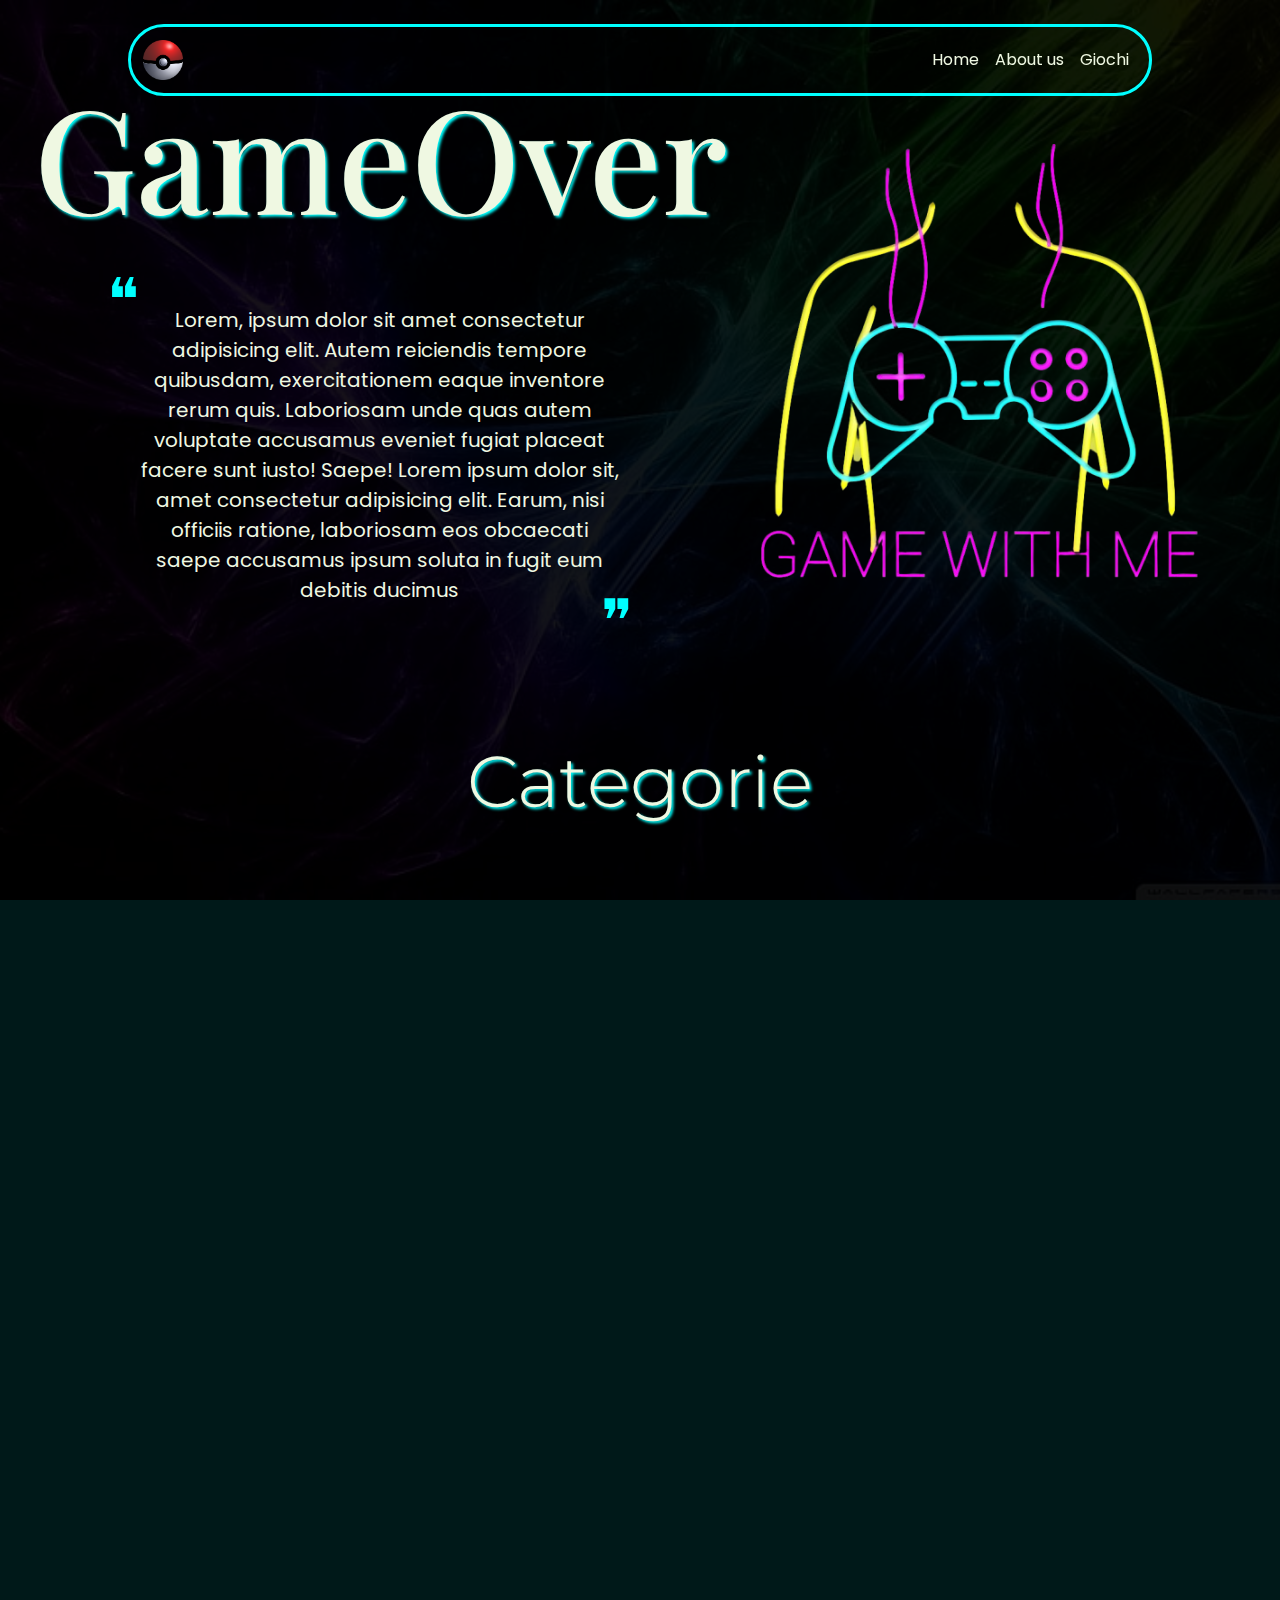
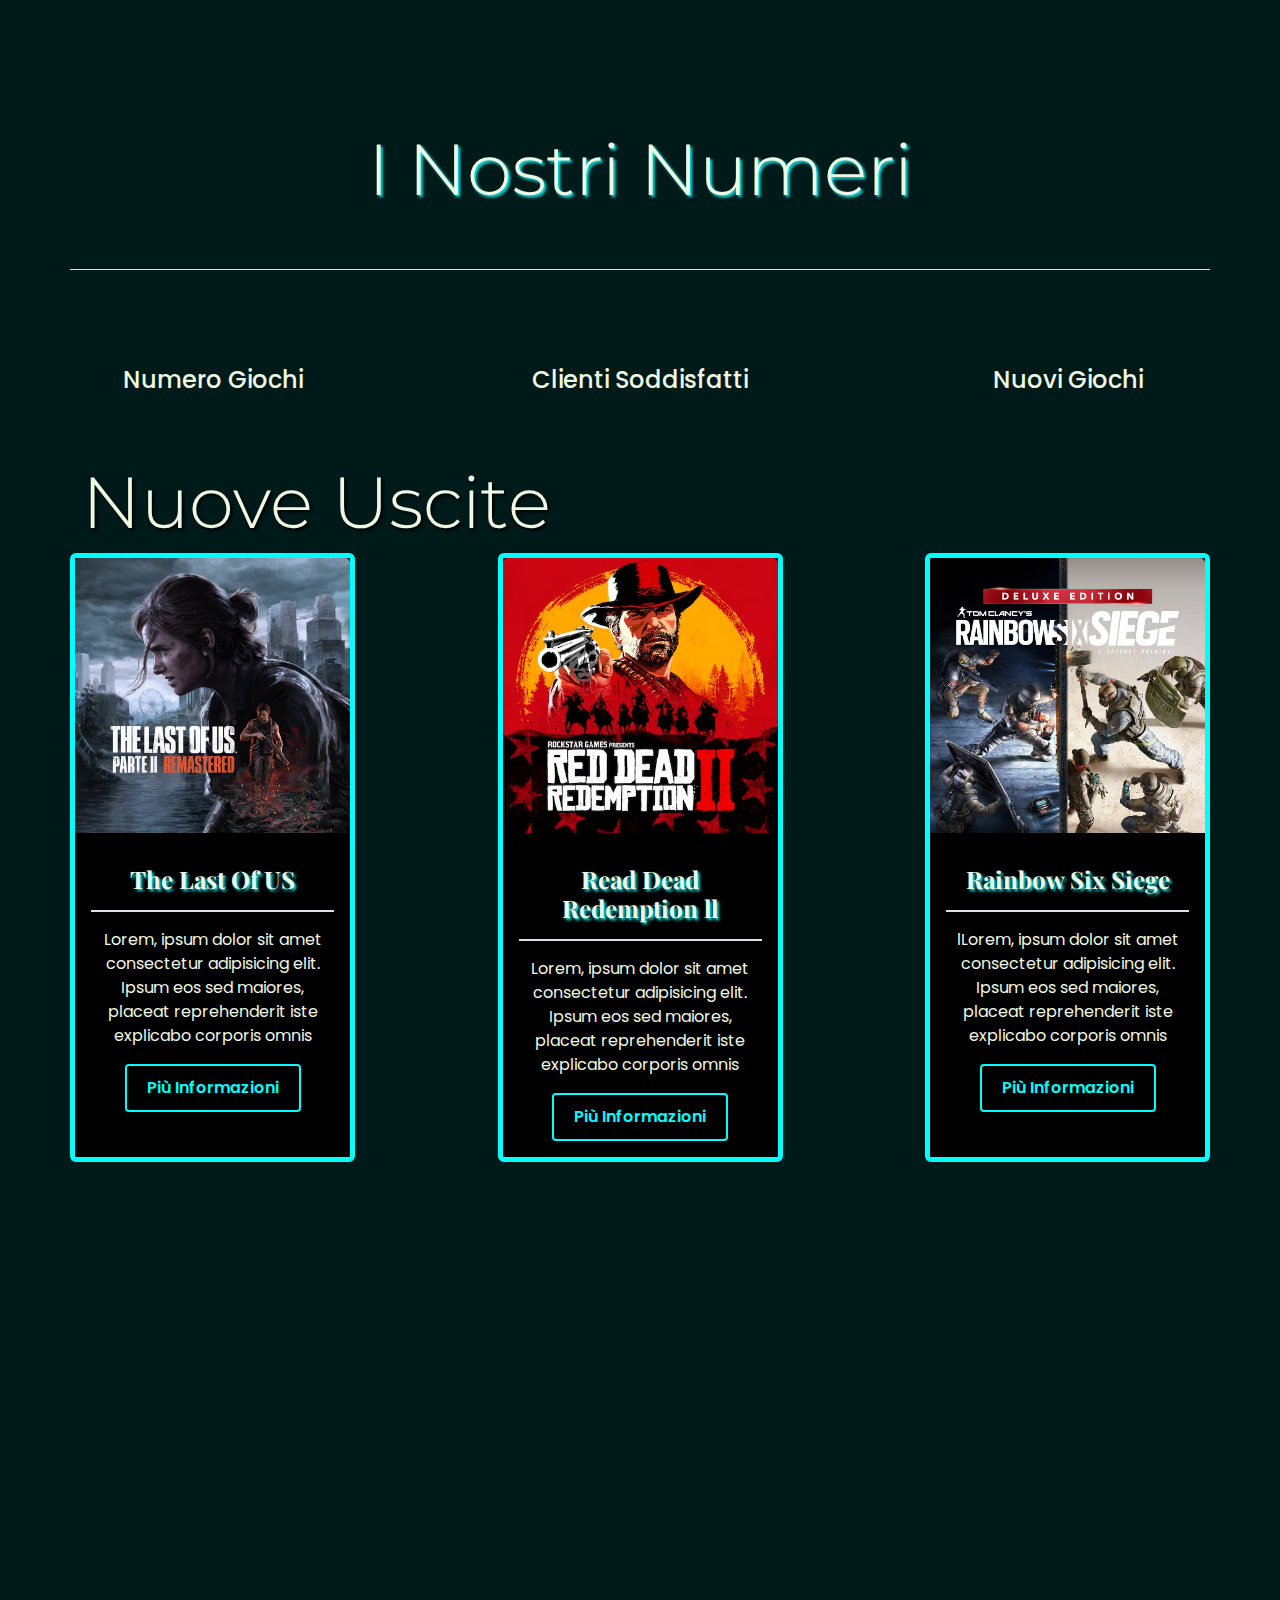
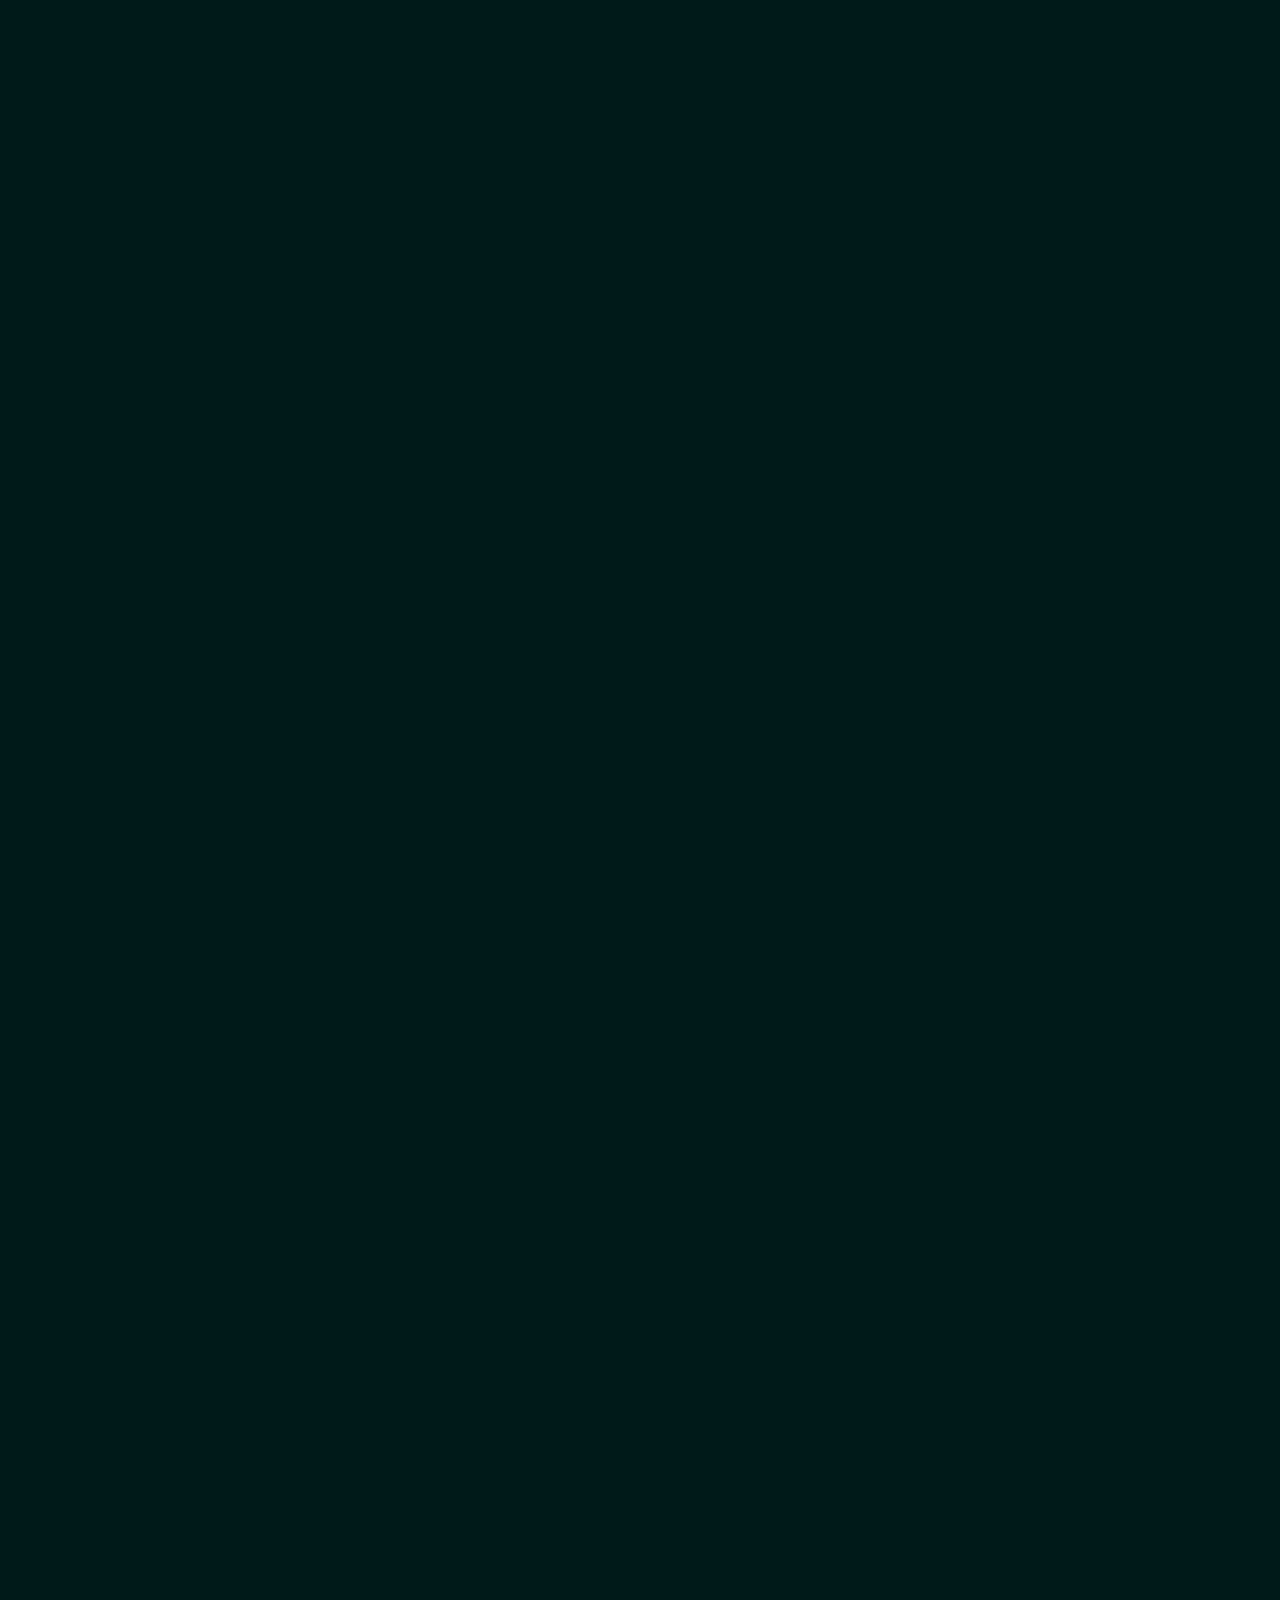
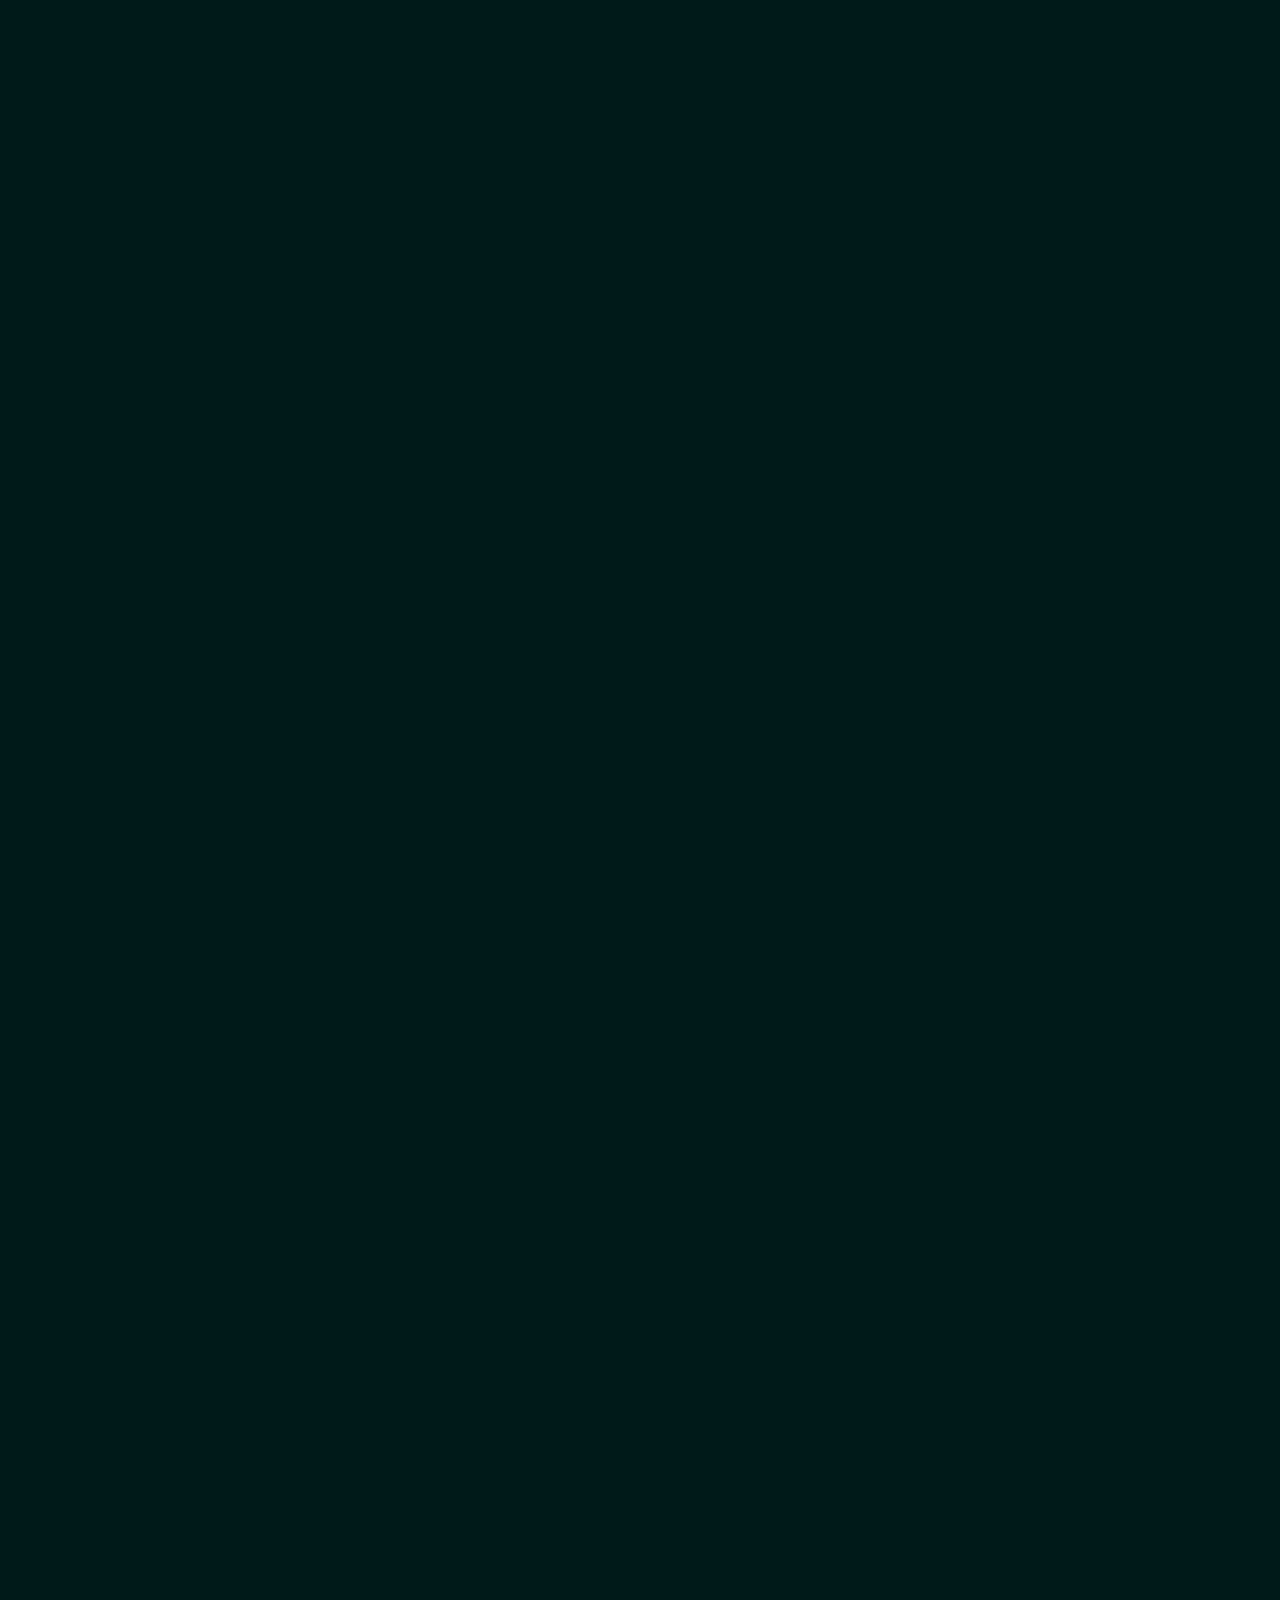
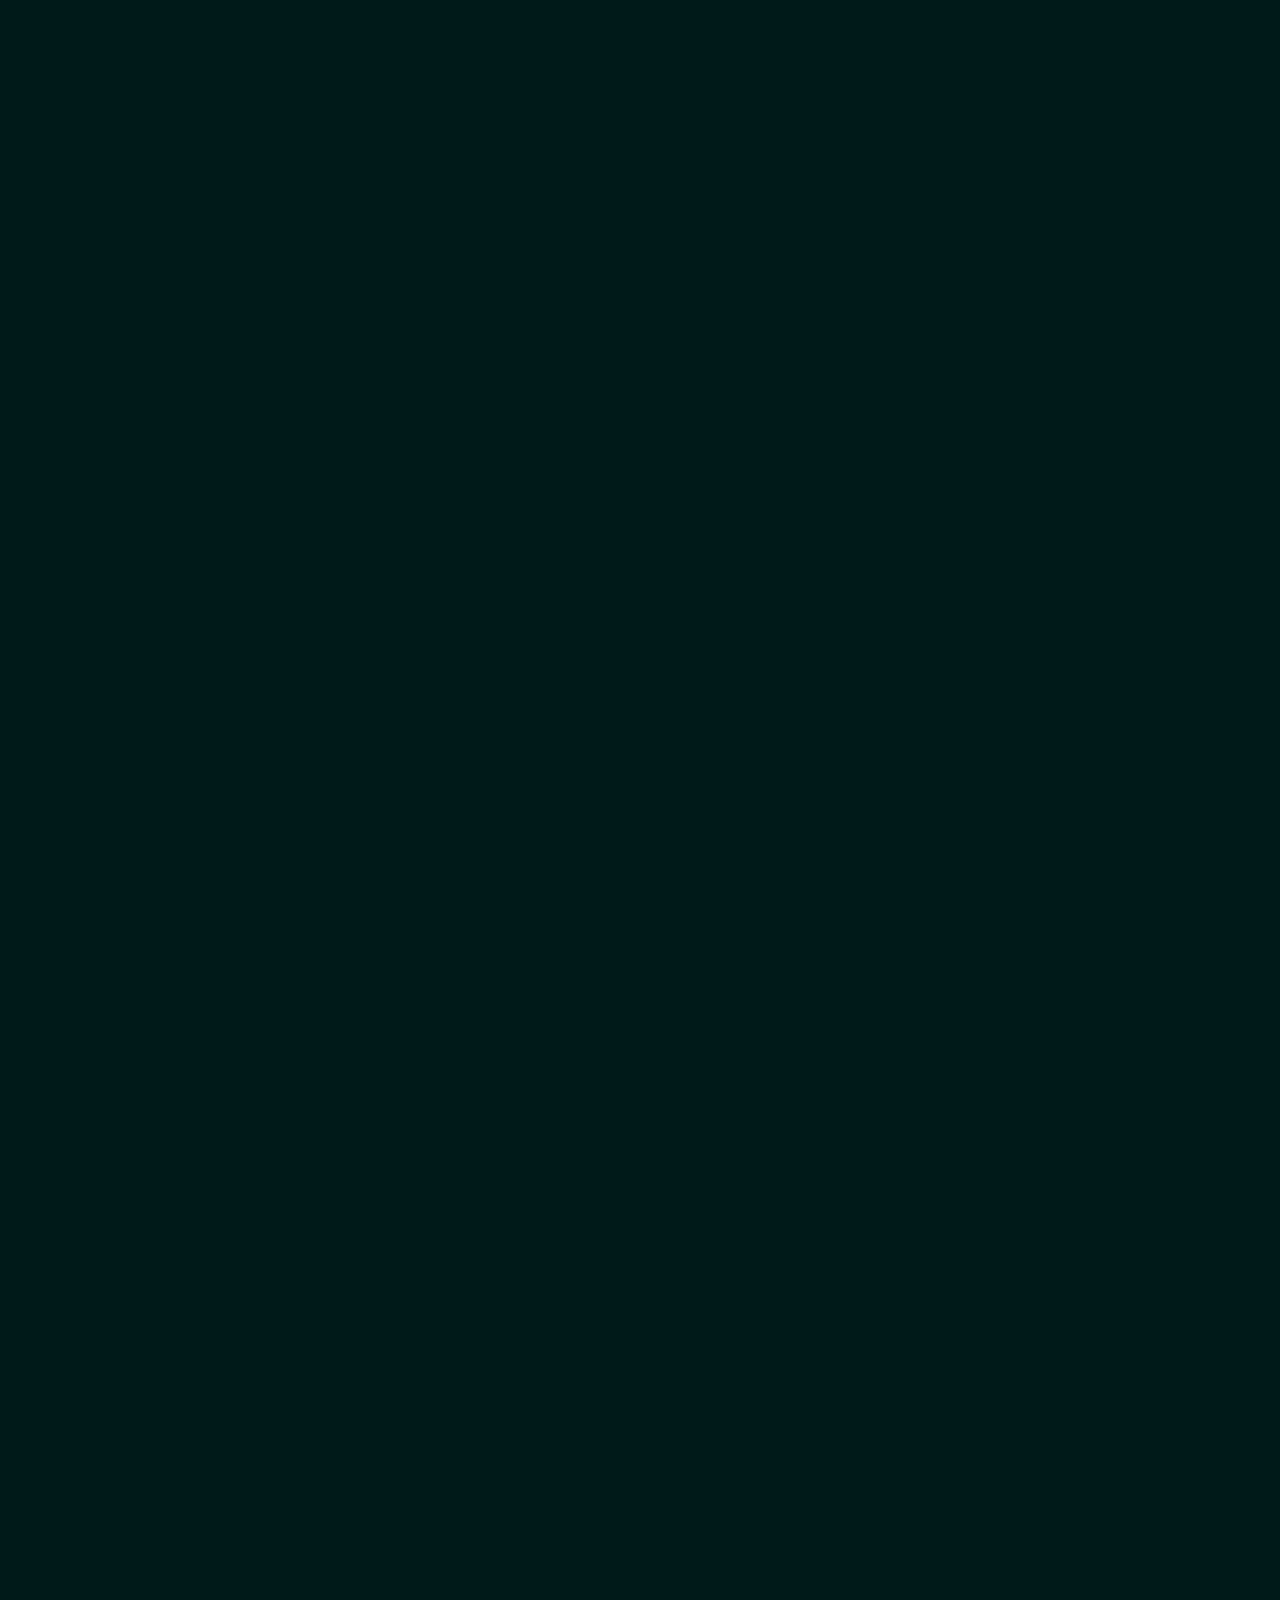
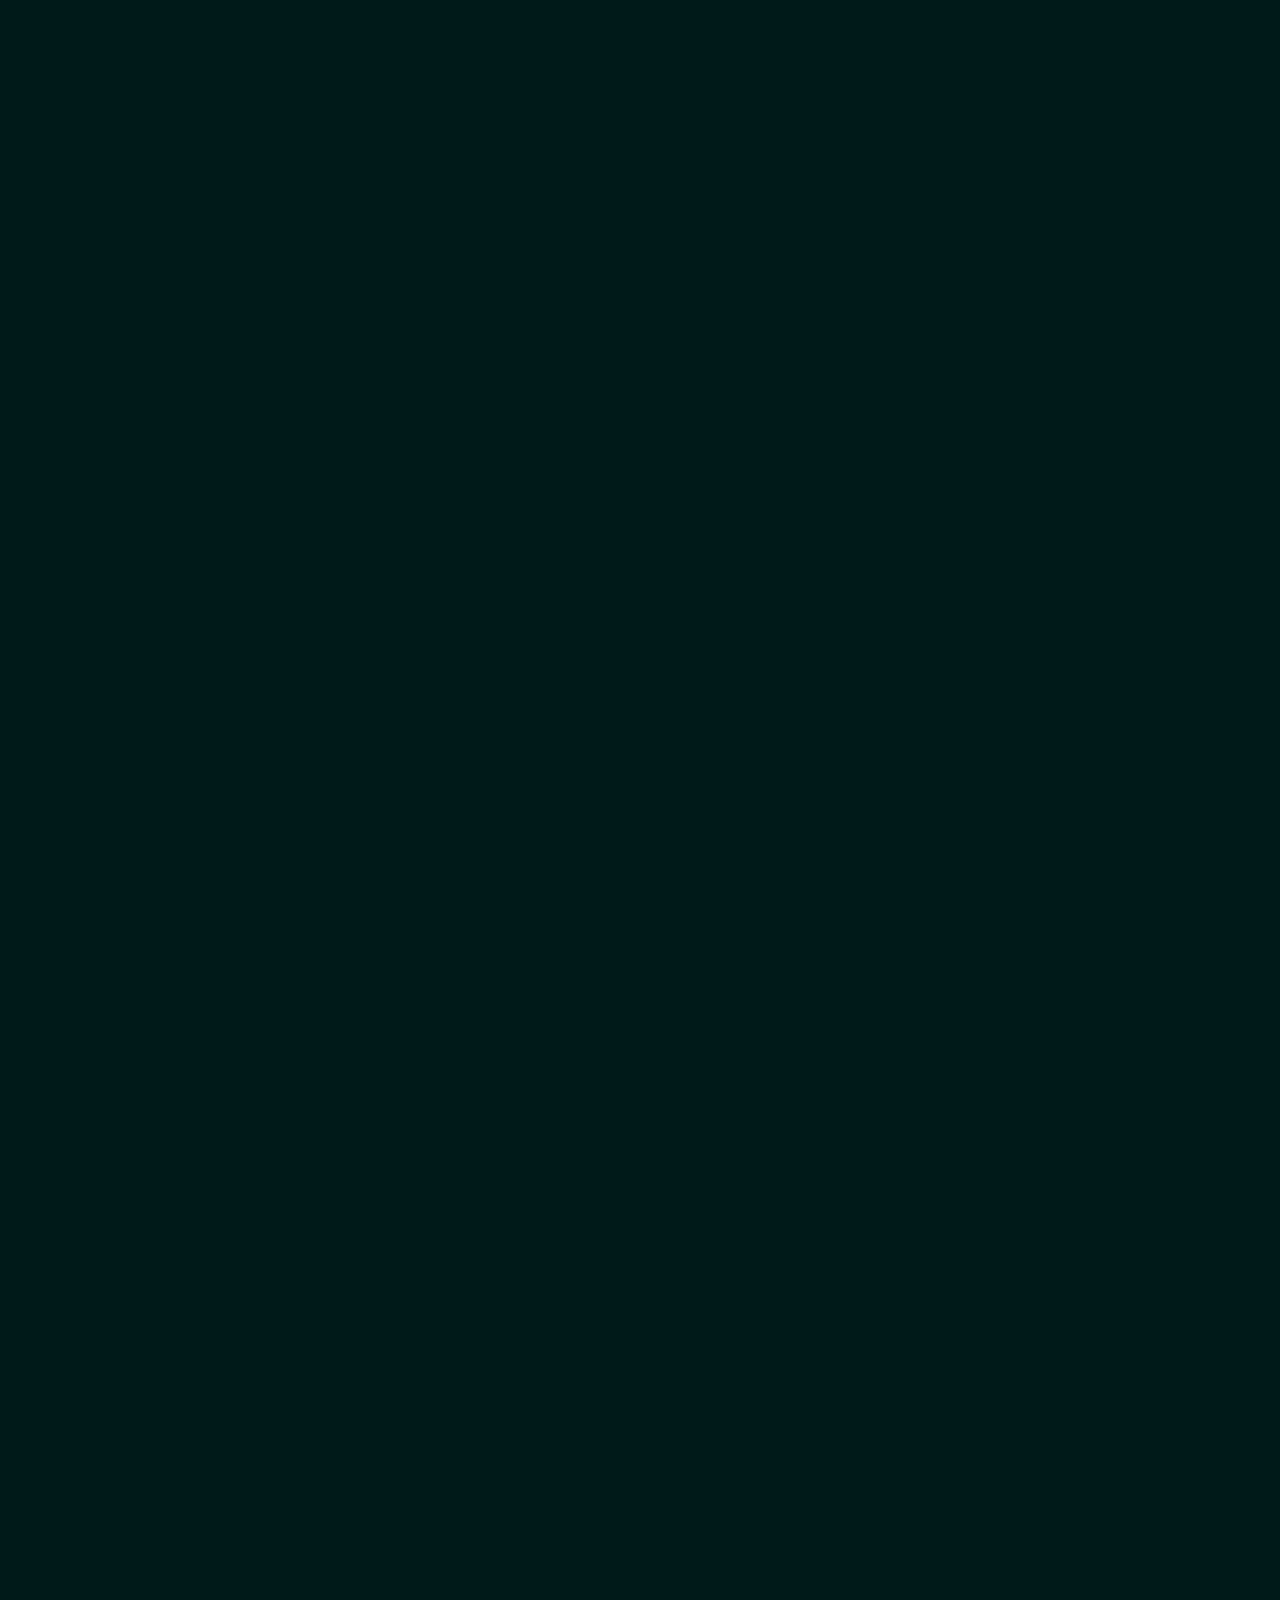
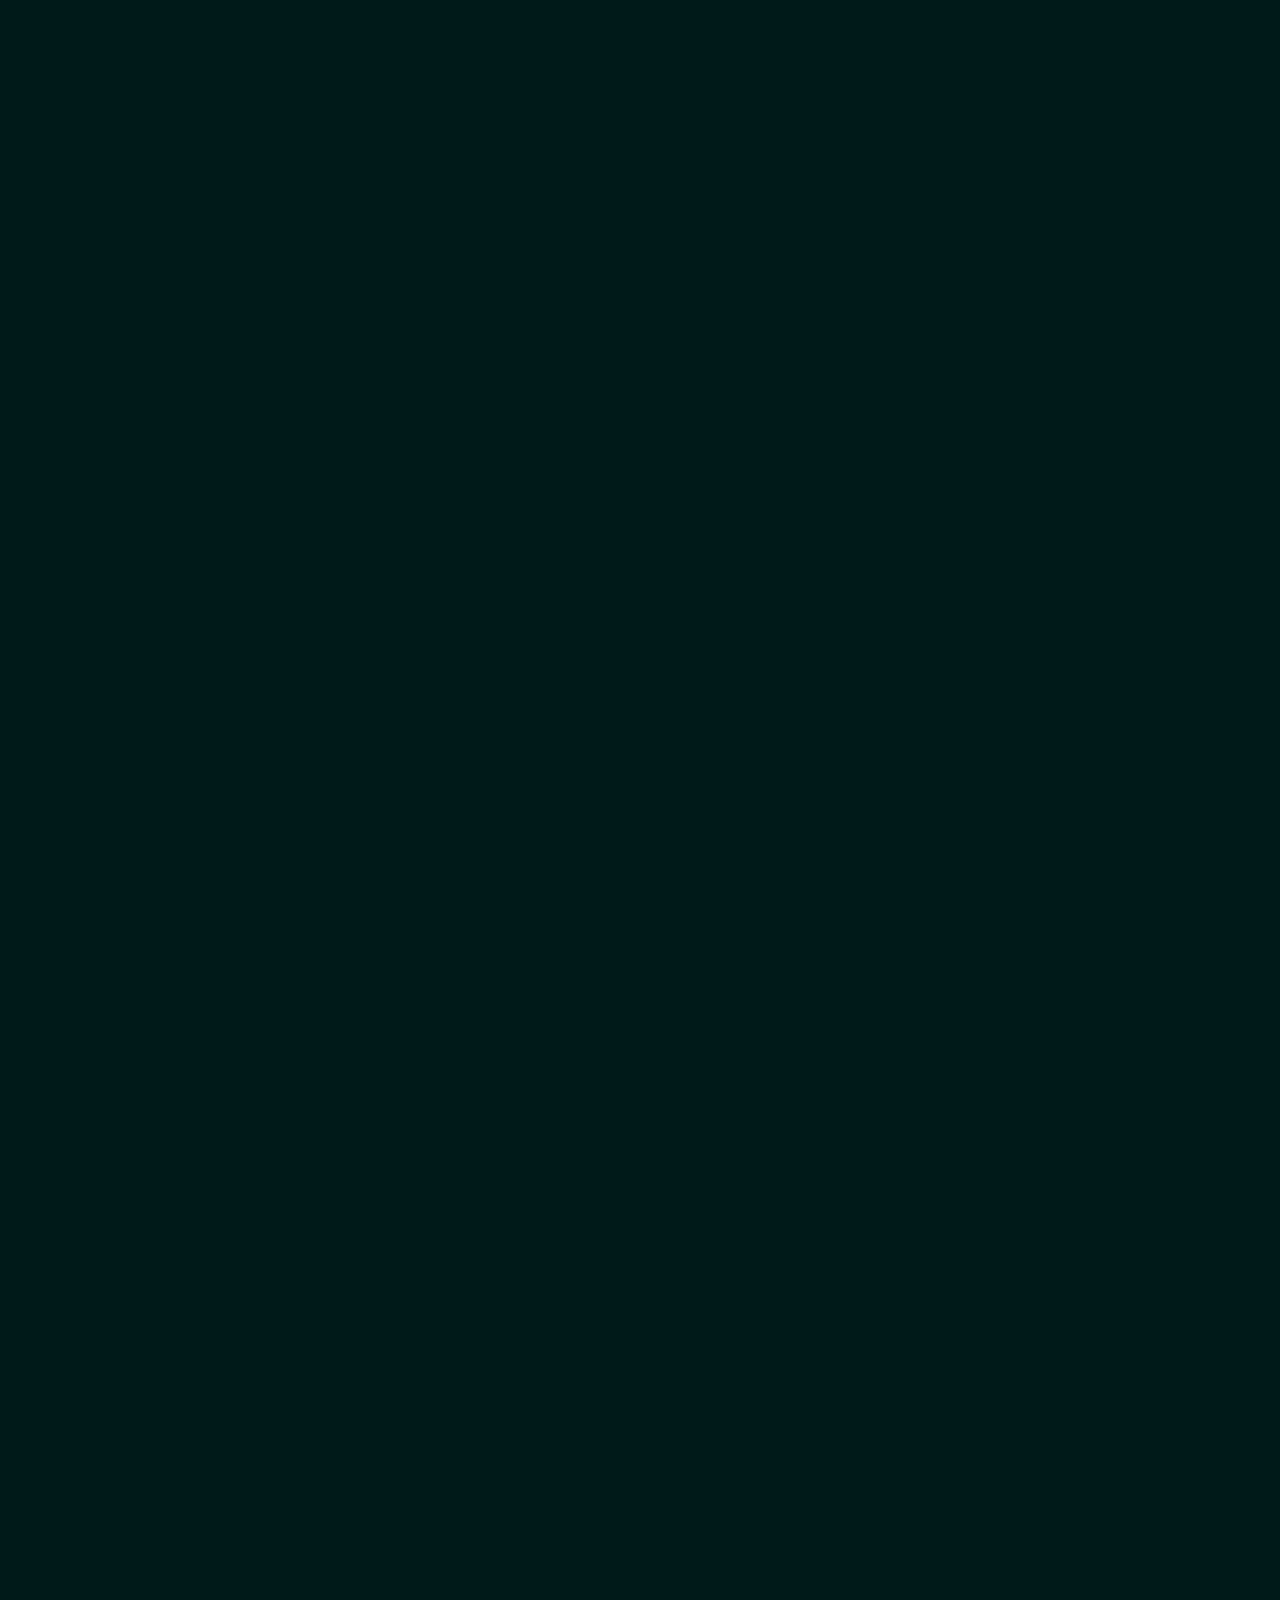
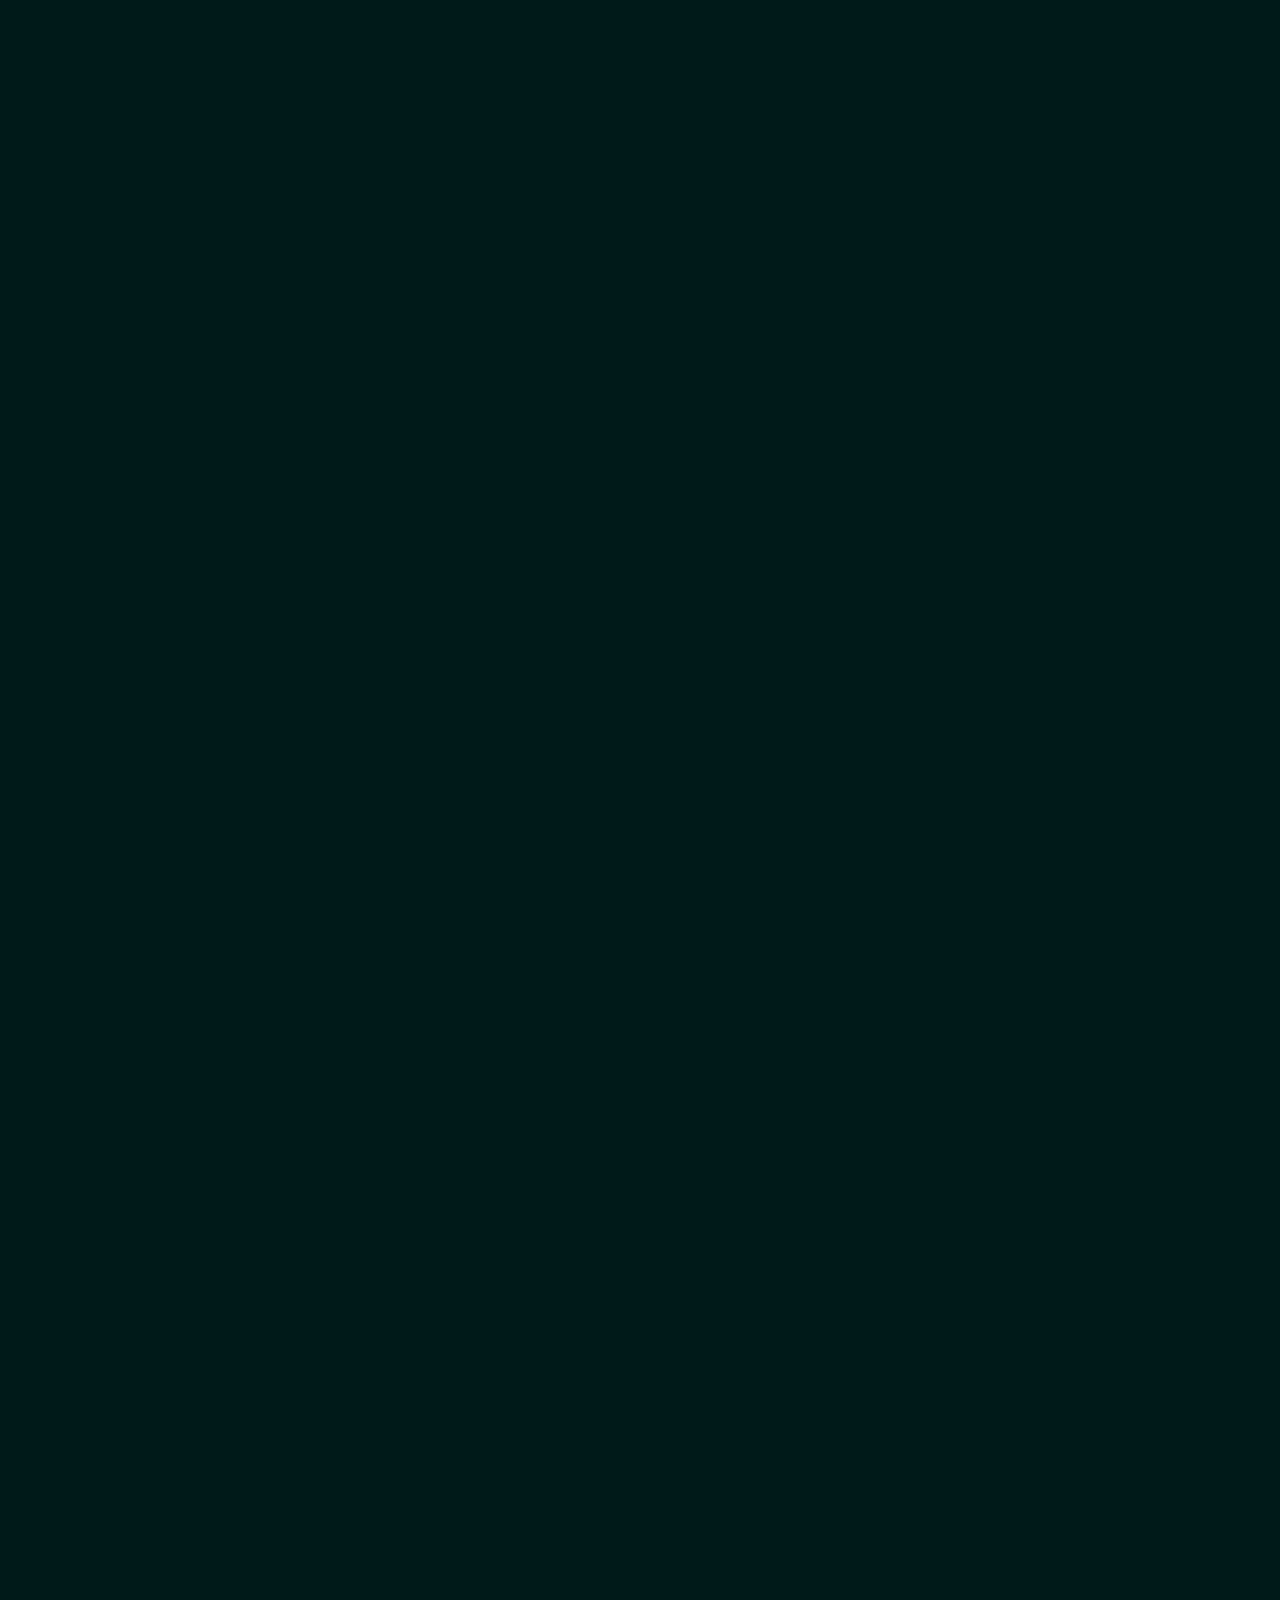
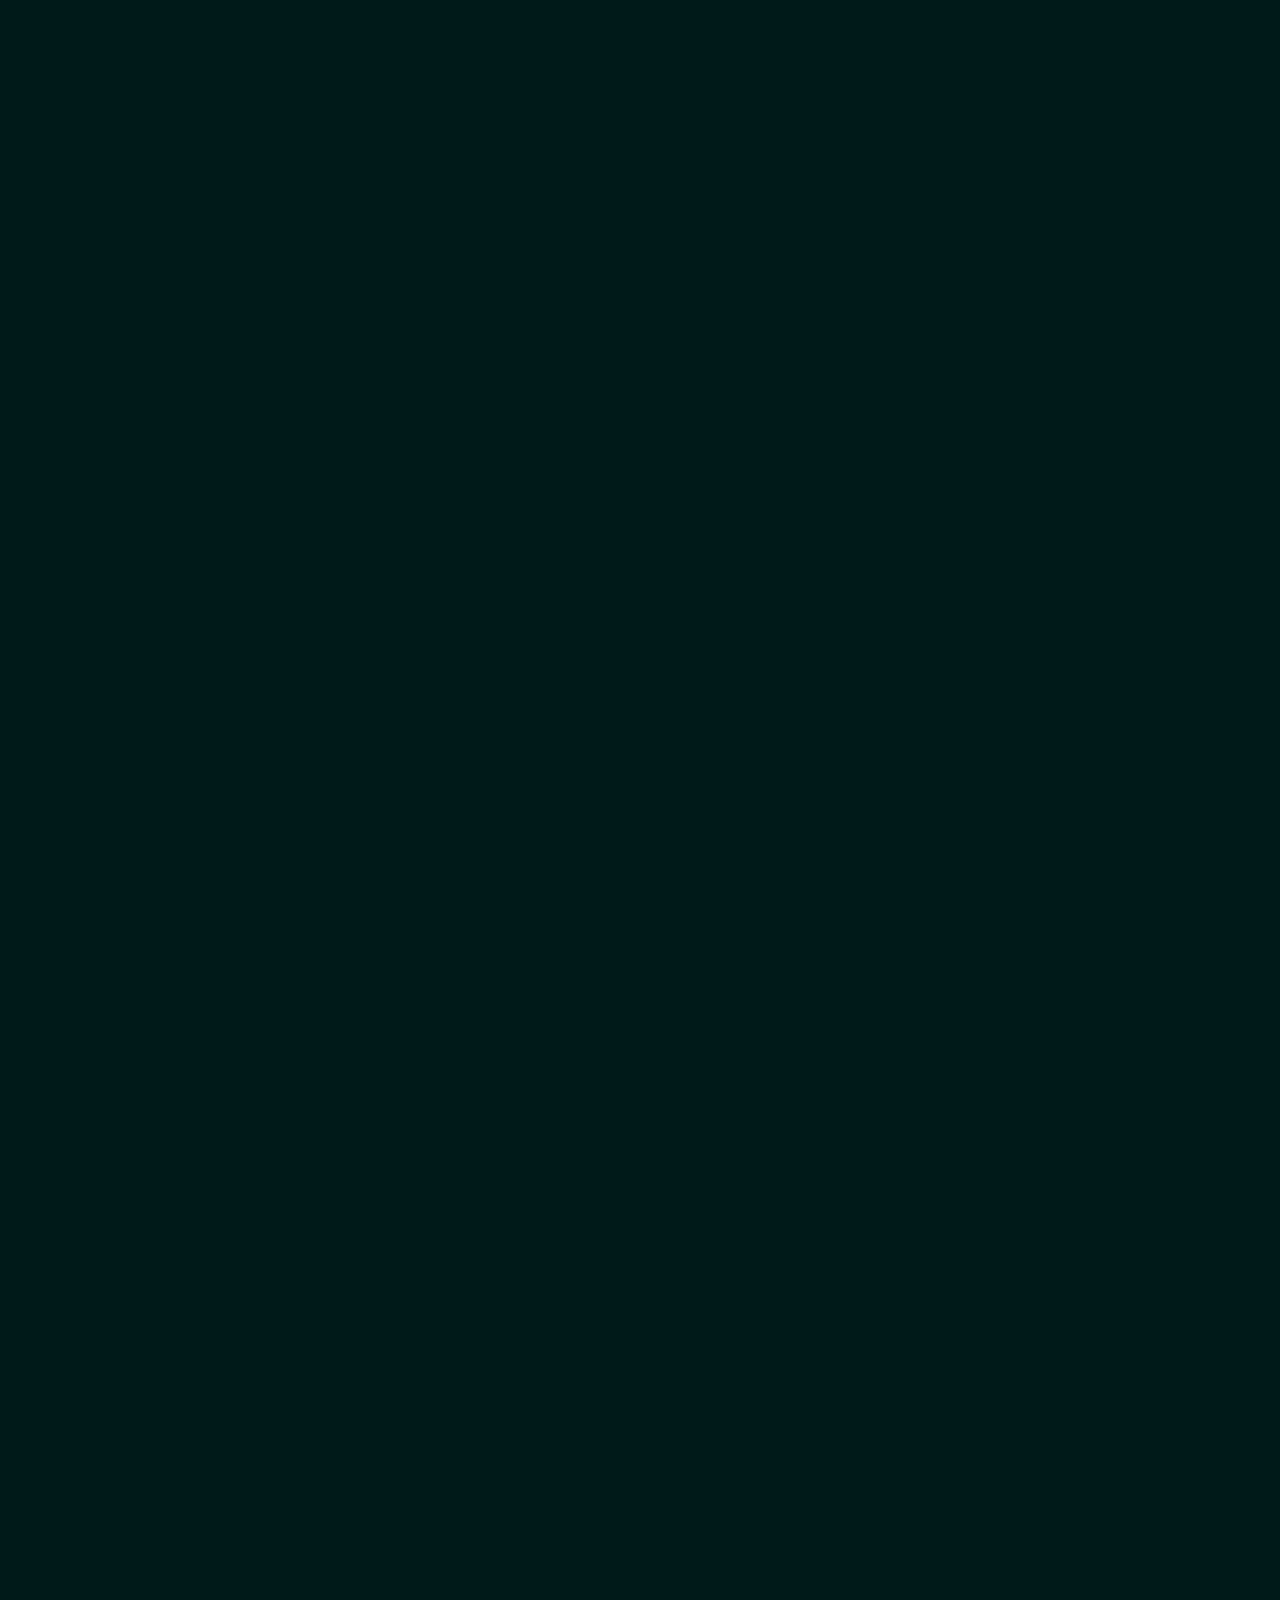
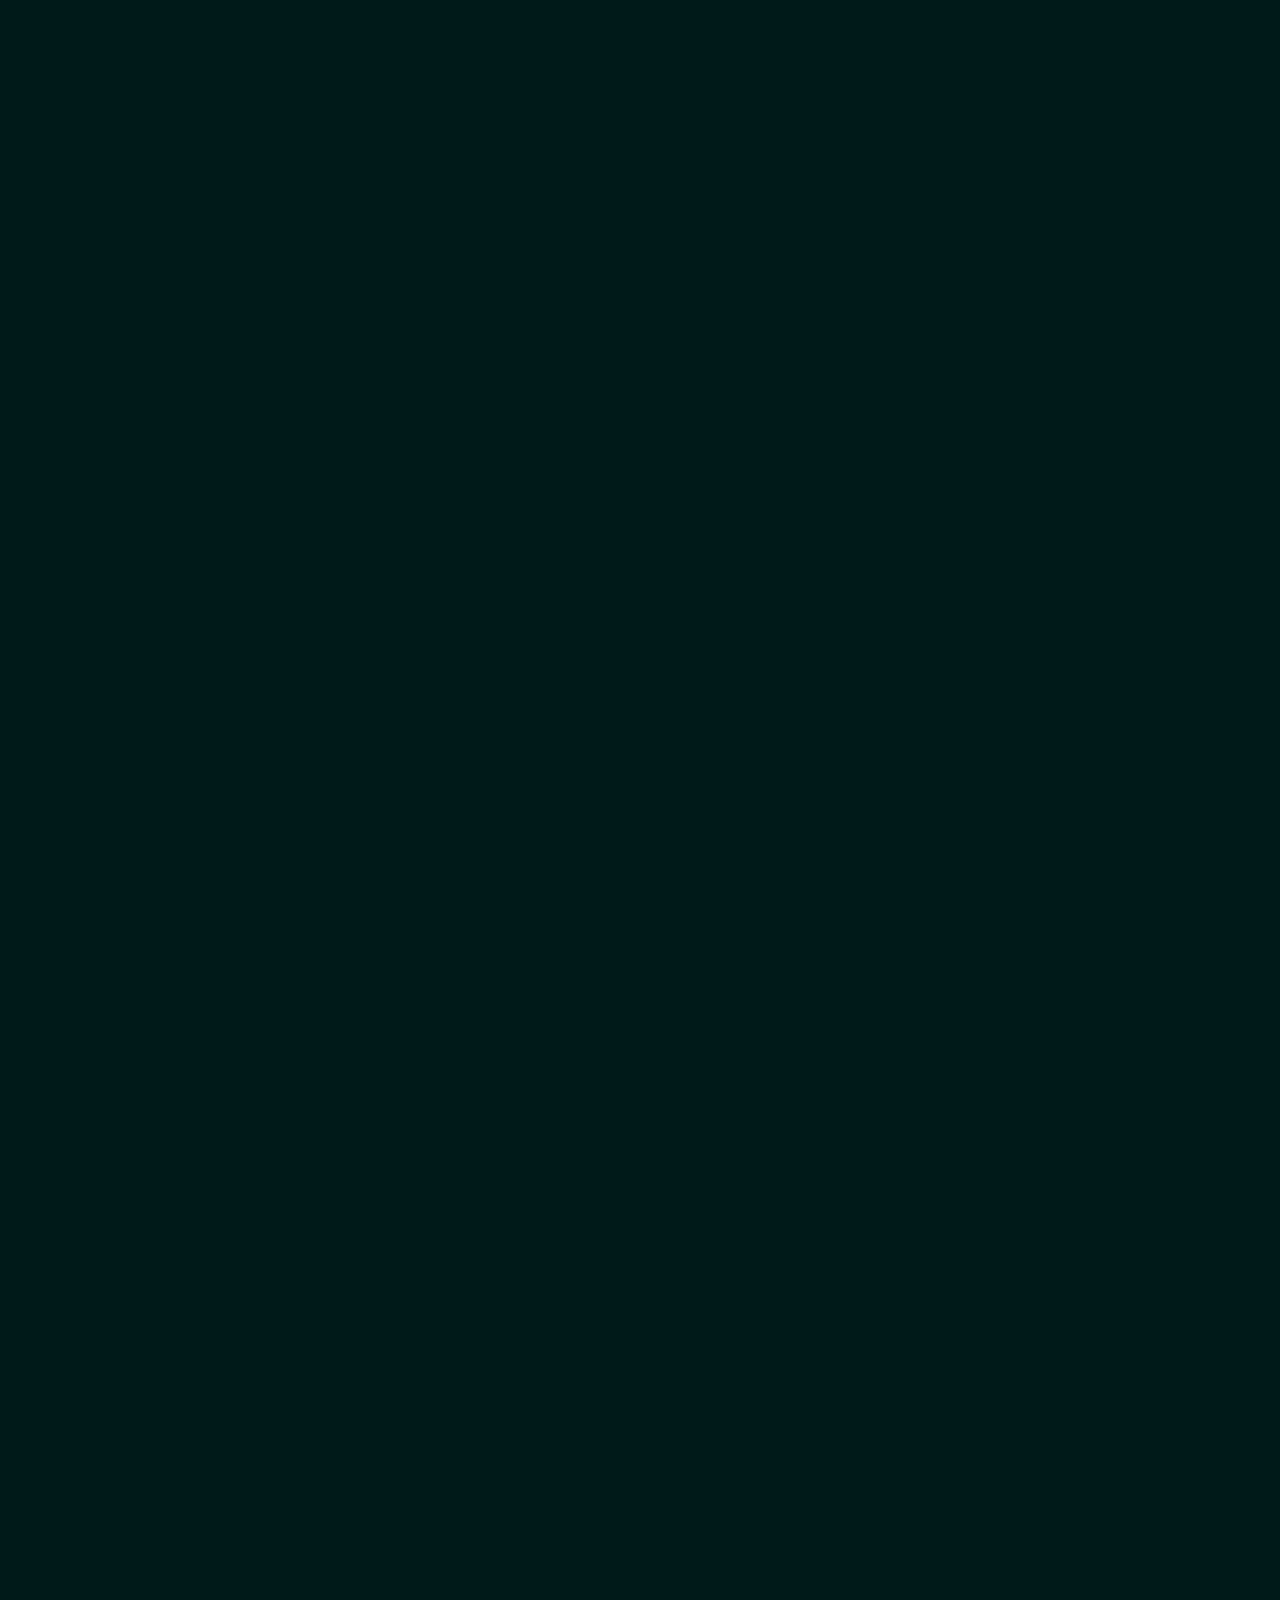
==== index.html @ f91aabf6 "aggiunte modifiche Header" ====
<!doctype html>
<html lang="en">
  <head>
    <meta charset="utf-8">
    <meta name="viewport" content="width=device-width, initial-scale=1">
    <title>Progetto Presto</title>
    <!-- BOOTSTRAP -->
    <link href="https://cdn.jsdelivr.net/npm/bootstrap@5.3.3/dist/css/bootstrap.min.css" rel="stylesheet" integrity="sha384-QWTKZyjpPEjISv5WaRU9OFeRpok6YctnYmDr5pNlyT2bRjXh0JMhjY6hW+ALEwIH" crossorigin="anonymous">
    <!-- AOS -->
    <link href="https://unpkg.com/aos@2.3.1/dist/aos.css" rel="stylesheet">
    <!-- GOOGLE FONTS -->
    <link rel="preconnect" href="https://fonts.googleapis.com">
    <link rel="preconnect" href="https://fonts.gstatic.com" crossorigin>
    <link href="https://fonts.googleapis.com/css2?family=Montserrat:ital,wght@0,100..900;1,100..900&family=Playfair+Display:ital,wght@0,400..900;1,400..900&family=Poppins:ital,wght@0,100;0,200;0,300;0,400;0,500;0,600;0,700;0,800;0,900;1,100;1,200;1,300;1,400;1,500;1,600;1,700;1,800;1,900&display=swap" rel="stylesheet">
    <!-- MY CSS -->
    <link rel="stylesheet" href="style.css">
</head>
  <body class="bg-color-p" style="height: 20000px;">

    <!-- Navbar -->
        <nav id="navbar" class="navbar navbar-expand-lg mb-5 fixed-top transition mt-4 ">

            <div class="container hover-box">

                <a id="logo" class="navbar-brand" href="#" >
                    <img  src="./media/pngimg.com - pokeball_PNG7.png" alt="Bootstrap" width="40" height="40">
                  </a>

              <button class="navbar-toggler" type="button" data-bs-toggle="collapse" data-bs-target="#navbarNav" aria-controls="navbarNav" aria-expanded="false" aria-label="Toggle navigation">
                <span class="navbar-toggler-icon"></span>
              </button>

              <div class="collapse navbar-collapse" id="navbarNav">
                
                <ul class="navbar-nav ms-auto">

                  <li class="nav-item">
                    <a class="nav-link linkNavbar" aria-current="page" href="#">Home</a>
                  </li>

                  <li class="nav-item">
                    <a class="nav-link linkNavbar" href="#">About us</a>
                  </li>

                  <li class="nav-item">
                    <a class="nav-link linkNavbar" href="#">Giochi</a>
                  </li>

                </ul>

              </div>

            </div>
            
          </nav>
    <!-- Fine navbar -->

    <!-- Header -->
     <header>

        <div class="container-fluid p-0 ">

            <div class="row align-items-center justify-content-around text-center pt-5 mx-0">

                <div class="col-5 d-flex flex-column align-items-center justify-content-center  mt-0 p-0 ms-5 ps-5">

                    
                    <h1 class="color-s mb-5 text-color-p-shadow " style="font-size: 9rem;">GameOver</h1>

                    <div class=" paragrafoHeader position-relative mt-3">
                    
                        <p class="color-s fs-5">
                        Lorem, ipsum dolor sit amet consectetur adipisicing elit. Autem reiciendis tempore quibusdam, exercitationem eaque inventore rerum quis. Laboriosam unde quas autem voluptate accusamus eveniet fugiat placeat facere sunt iusto! Saepe! Lorem ipsum dolor sit, amet consectetur adipisicing elit. Earum, nisi officiis ratione, laboriosam eos obcaecati saepe accusamus ipsum soluta in fugit eum debitis ducimus 
                        </p>

                        <!-- <div class="virgolettaUp">
                            <p>"</p>
                        </div>

                        <div class="virgolettaDown">
                            <p>"</p>
                        </div> -->

                        
                    </div>

                    

                </div>
                
                <div class="col-5 p-5 mt-5">

                    <img src="./media/neon2ù-removebg-preview.png" alt="" style="width: 450px; ">

                </div>
            </div>
        </div>
     </header>
<!-- Fine header -->


<!--   Sezione Categorie  -->
   <section>
        <div class="container">

            <div class="row justify-content-between my-5 text-center " id="categoryWrapper">

                <div class="col-12 my-5">

                    <h2 class="color-s text-color-p-shadow display-2">Categorie</h2>

                </div>

            </div>

        </div>
    </section>

<!-- Fine sezione Categorie -->


<!-- Sezione i nostri numeri -->
    <section>

        <div class="container my-5">

            <div class="row justify-content-between text-center">

                <div class="col-12 my-5 pb-5 border-bottom">

                    <h2 class="color-s text-color-p-shadow display-2">I Nostri Numeri</h2>

                </div>

                <div class="col-12 col-md-3 mt-5">

                    <div class="box-numeri">

                        <h4>Numero Giochi</h4>

                        <p id="numGiochi">
                            
                        </p>
                    </div>

                </div>

                <div class="col-12 col-md-3 mt-5">

                    <div class="box-numeri">

                        <h4>Clienti Soddisfatti</h4>

                        <p id="numClienti">
                        
                        </p>
                    </div>
                    
                </div>

                <div class="col-12 col-md-3 mt-5">

                    <div class="box-numeri">

                        <h4>Nuovi Giochi</h4>

                        <p id="numGiochiNuovi">
                            
                        </p>

                    </div>
                    
                </div>

            </div>

        </div>

    </section>
<!-- Fine sezione i nostri numeri -->


<!-- Sezione cards -->
 <section>

    <div class="container">

        <div class="row justify-content-between" id="cardsWrapper">

            <div class="col-12">

                    <h2 class="color-s text-color-a-shadow display-2">Nuove Uscite</h2>

            </div>

        </div>

    </div>

 </section>


<!-- BOOTSTRAP -->
    <script src="https://cdn.jsdelivr.net/npm/bootstrap@5.3.3/dist/js/bootstrap.bundle.min.js" integrity="sha384-YvpcrYf0tY3lHB60NNkmXc5s9fDVZLESaAA55NDzOxhy9GkcIdslK1eN7N6jIeHz" crossorigin="anonymous"></script>
    <!-- AOS -->
    <script src="https://unpkg.com/aos@2.3.1/dist/aos.js"></script>

    <script>
        AOS.init();
    </script>

    <!-- MY JS -->
    <script src="main.js"></script>

  </body>
</html>
---- style.css ----
:root {

    --color-p : cyan;
    --color-s : #EFF8E2;
    --color-a : black;
}

.bg-color-p {

    background-color: var(--color-p);
}

.bg-color-s {
    
    background-color: var(--color-s);
}

.bg-color-a {
    
    background-color: var(--color-a);
}

.color-p {

    color: var(--color-p);
}

.color-s {
    
    color: var(--color-s) !important;
}

.color-a {
    
    color: var(--color-a);
}

*{
    font-family: "Poppins", serif;
    
}

.title {

  font-family: "Playfair Display", serif;
}

.subtitle {

  font-family: "Montserrat", serif;
}

.text {

    font-family: "Poppins", serif;
}

body {

  margin: 0;
  padding: 0;
  background: url(./media/body.jpg);
  background-size: cover; 
  background-repeat: no-repeat; 
  background-attachment: fixed;
  background-position: center;

  position: relative
}

body::before {
    content: '';
    position: absolute;
    
    width: 100%;
    height: 100%;
    background-color: rgba(0, 0, 0, 0.9);
    z-index: -1; 
  }

.text-color-p-shadow {

    text-shadow: 2px 2px 3px var(--color-p) !important; 
}

.text-color-s-shadow {

    text-shadow: 2px 2px 3px var(--color-s); 
}

.text-color-a-shadow {

    text-shadow: 2px 2px 3px var(--color-a); 
}

.transition {

    transition: .5s;
}

h1 {

    font-family: "Playfair Display", serif;
  }
  
h2 {
  
    font-family: "Montserrat", serif;
  }

.btn-outline-p {
    
        padding: 10px 20px; /* Distanza interna */
        font-size: 16px; /* Dimensione del testo */
        font-weight: 600; /* Grassetto */
        text-align: center; /* Allineamento del testo */
        border: 2px solid var(--color-p); /* Usa la variabile per il bordo */
        color: var(--color-p); /* Usa la variabile per il colore del testo */
        background-color: transparent; /* Sfondo trasparente */
        border-radius: 4px; /* Bordo arrotondato */
        transition: all 0.3s ease; /* Transizione per effetto hover */
        cursor: pointer; /* Aggiunge il cursore a mano */
    }
    
   
    .btn-outline-p:hover {
        background-color: var(--color-p);
        color: var(--color-a);
        text-shadow: 2px 2px 3px var(--color-a);
        border-color: var(--color-p); 
    }

    a{
        text-decoration: none;
        color: var(--color-s);
    }



/* NAVBAR */

.linkNavbar {

    color: var(--color-s);
}

.navbar-toggler{

    border: none;
}

.navbar {
   
    margin: 0vh 10vw;
    border: 3px solid var(--color-p);
    /* background-color: rgba(255,0,0,0.5); */
    border-radius: 50px;

}


.navbarScroll {
    margin: 0vh 25vw;
    backdrop-filter: blur(8px);
    border: 3px solid var(--color-p);
    background-color:rgba(0, 0, 0, 0.6);
    border-radius: 50px;

}


/* HEADER */

.paragrafoHeader {

    position: relative;

}

.paragrafoHeader::after {

    content: "❝";
    position: absolute;
    top: -50px;
    left: -30px;
    font-size: 60px;
    color: var(--color-p);
    
}

.paragrafoHeader::before {

    content: "❞";
    position: absolute;
    bottom: -45px;
    right: -10px;
    font-size: 60px;
    color: var(--color-p);
    
}
/* .virgolettaUp {
    position: absolute;
    top: -25px;
    left: -25px;
    font-size: 60px;
    color: var(--color-p);
    margin: 0;
    padding: 0;
}


.virgolettaDown {
    position: absolute;
    bottom: 0;
    right: -25px;
    font-size: 60px;
    color: var(--color-p);
    margin: 0;
    padding: 0;
} */

/* SEZIONE CATEGORIE */

.box-categorie{

    
  
    background-image: url(/media/categorie.png);
    aspect-ratio: 1;   /*Serve per impostare l altezza uguale alla larghezza. E' dinamico */
    border-radius: 50%;
    margin: 5vh 2vw;
    
}



/* SEZIONE I NOSTRI NUMERI */

.box-numeri {
    color: var(--color-s);
}



/* SEZIONE CARDS */

.card{

    border: cyan 5px solid;
}
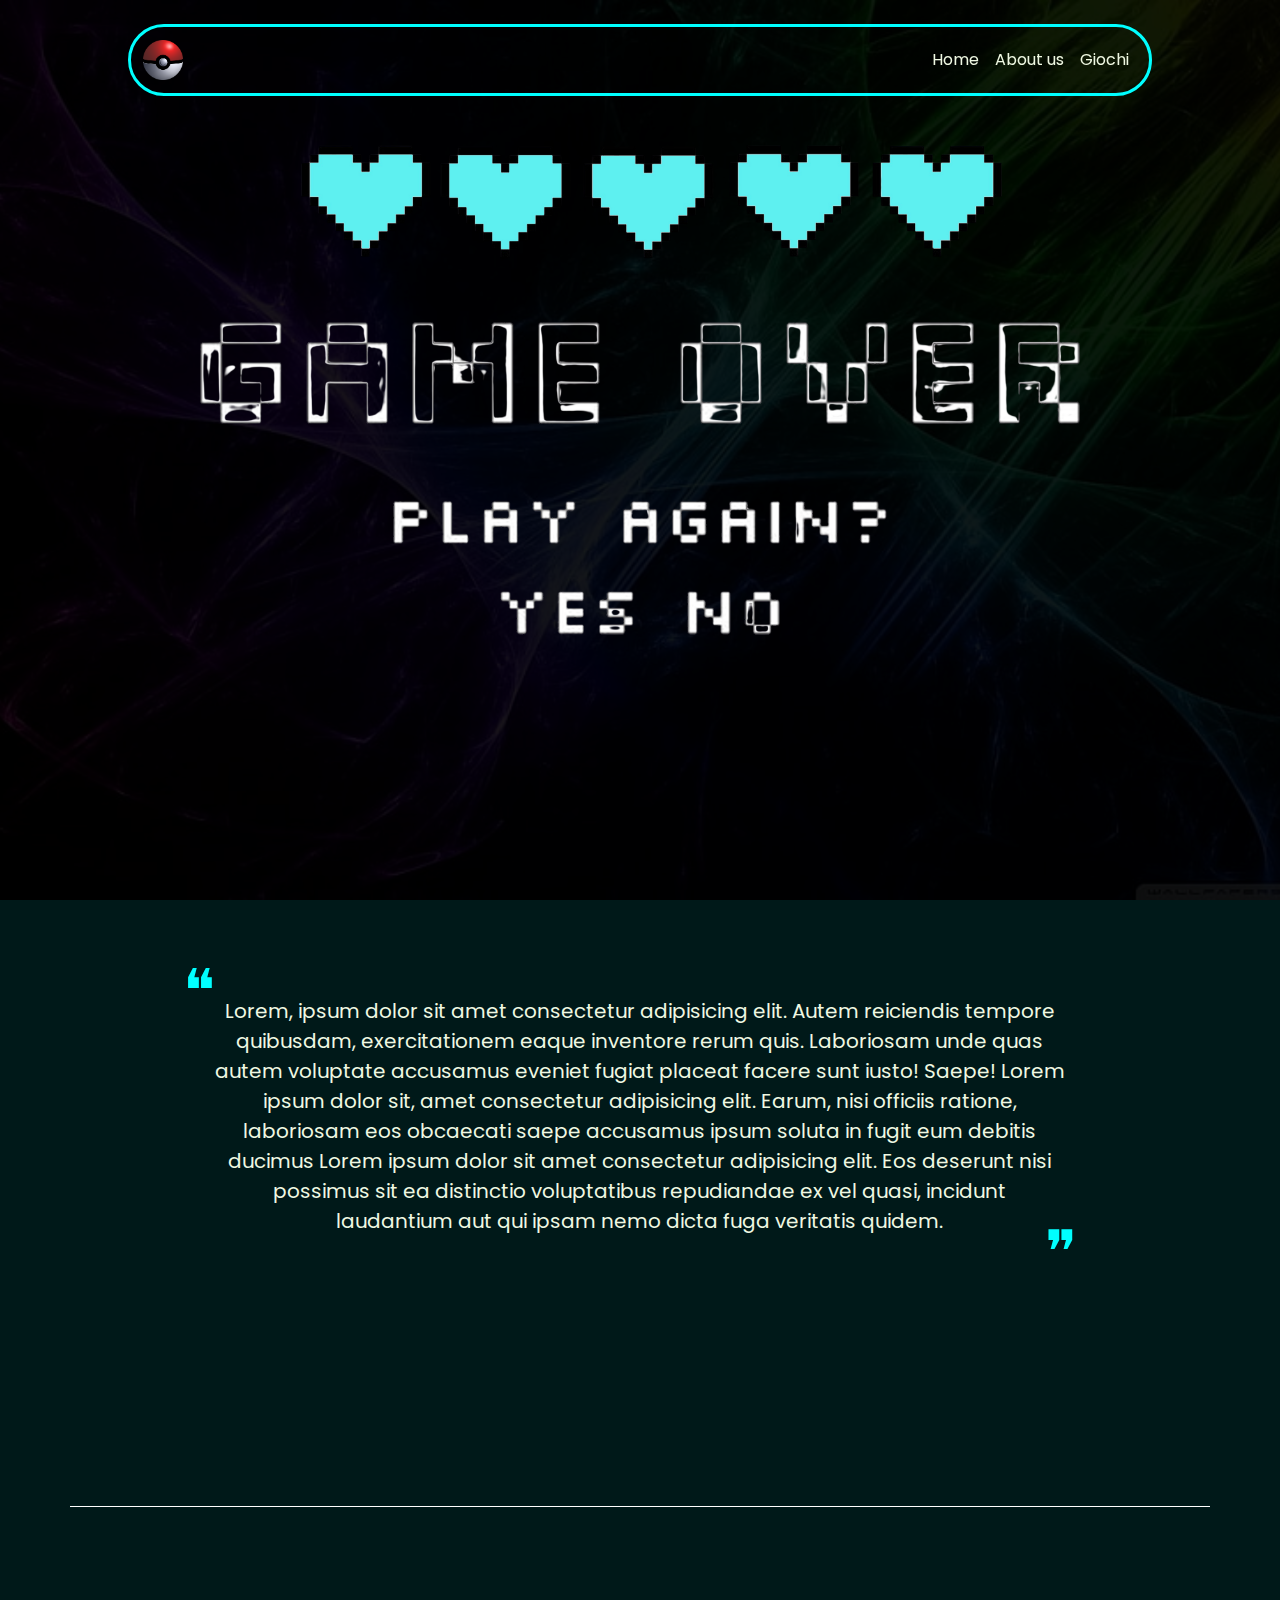
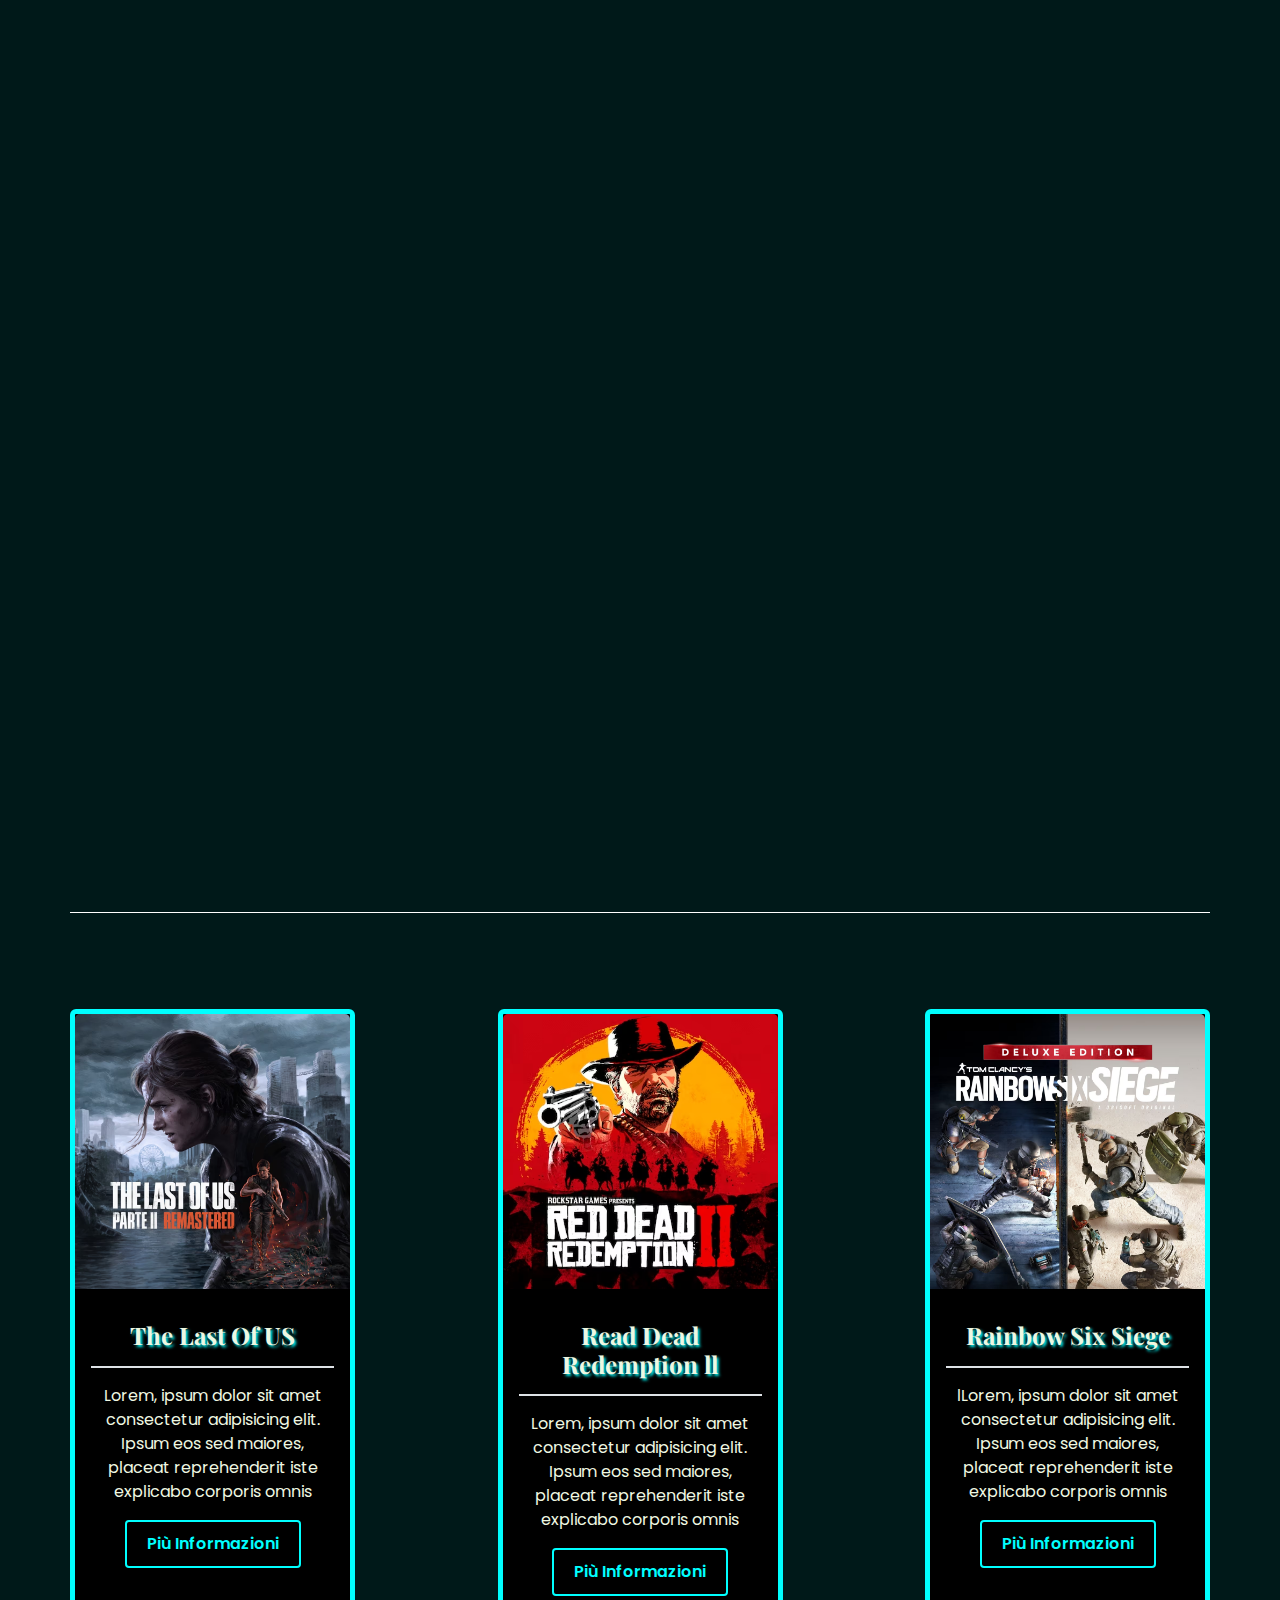
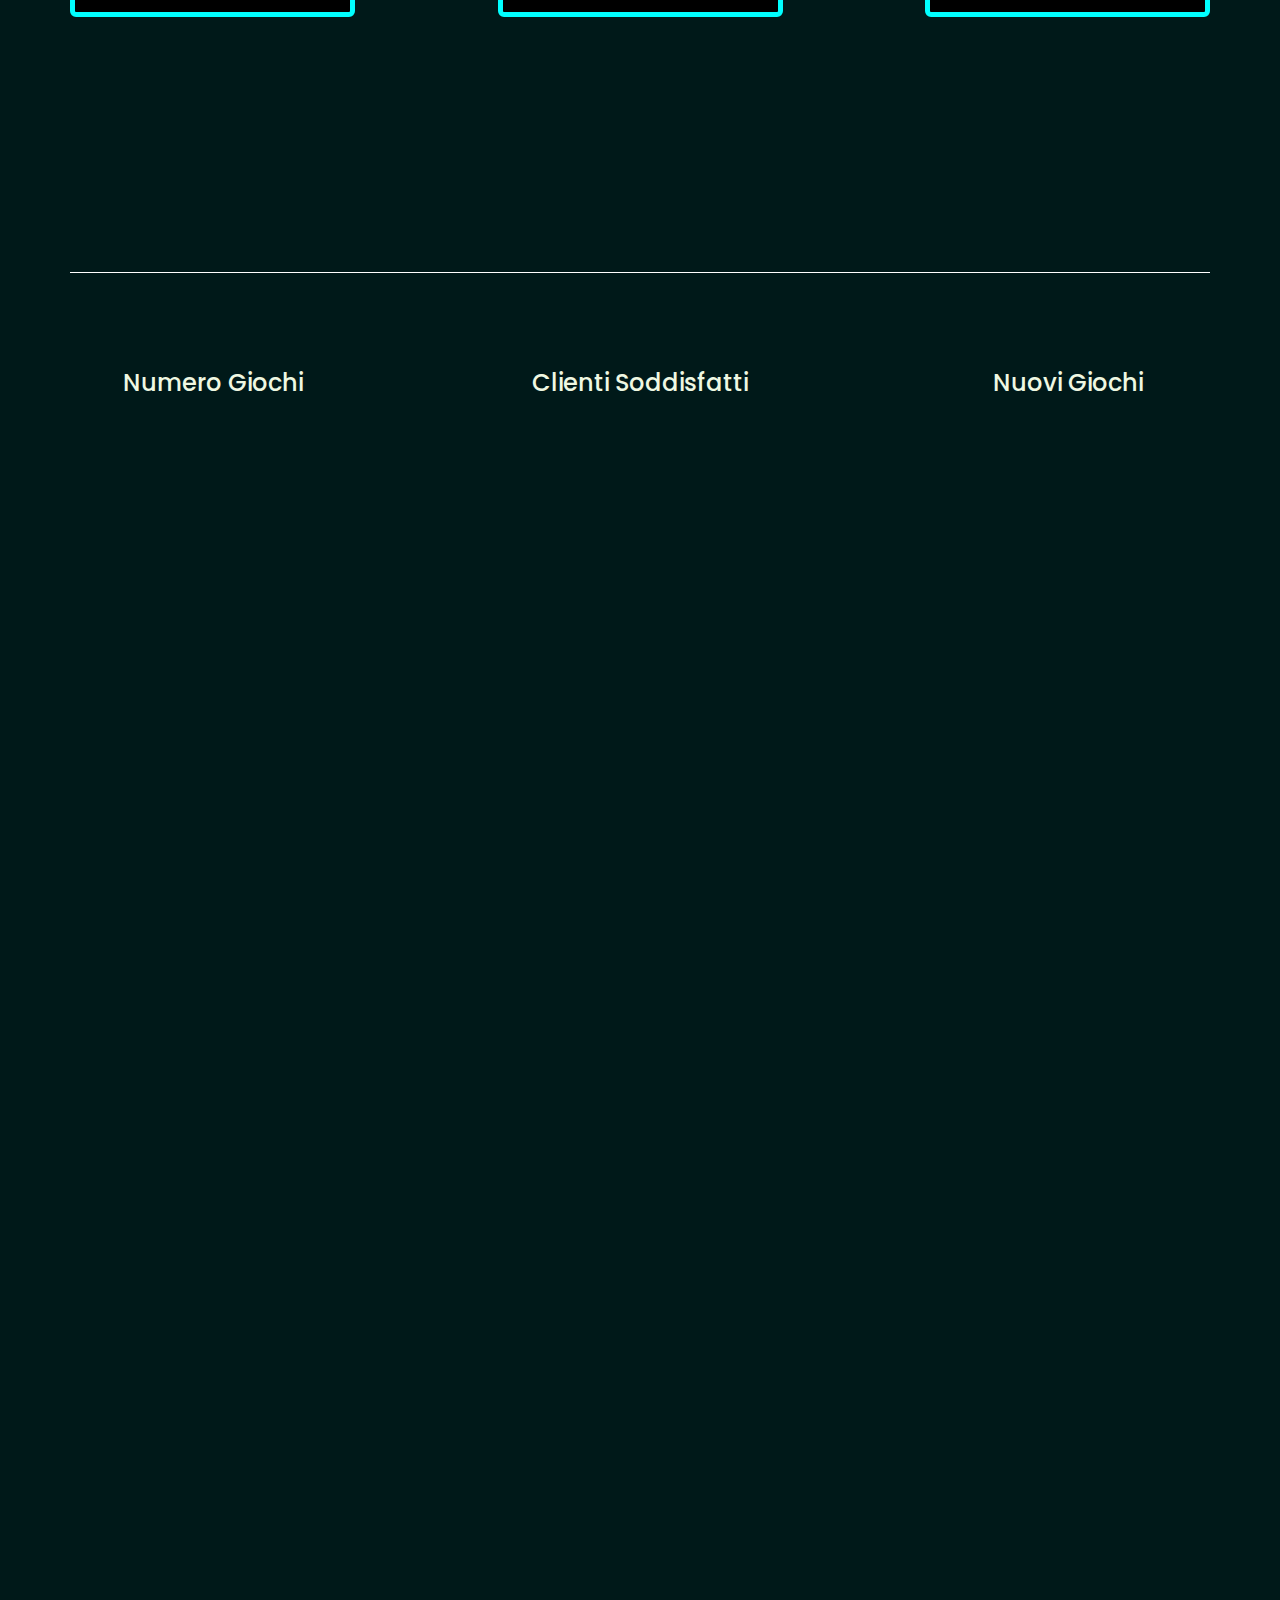
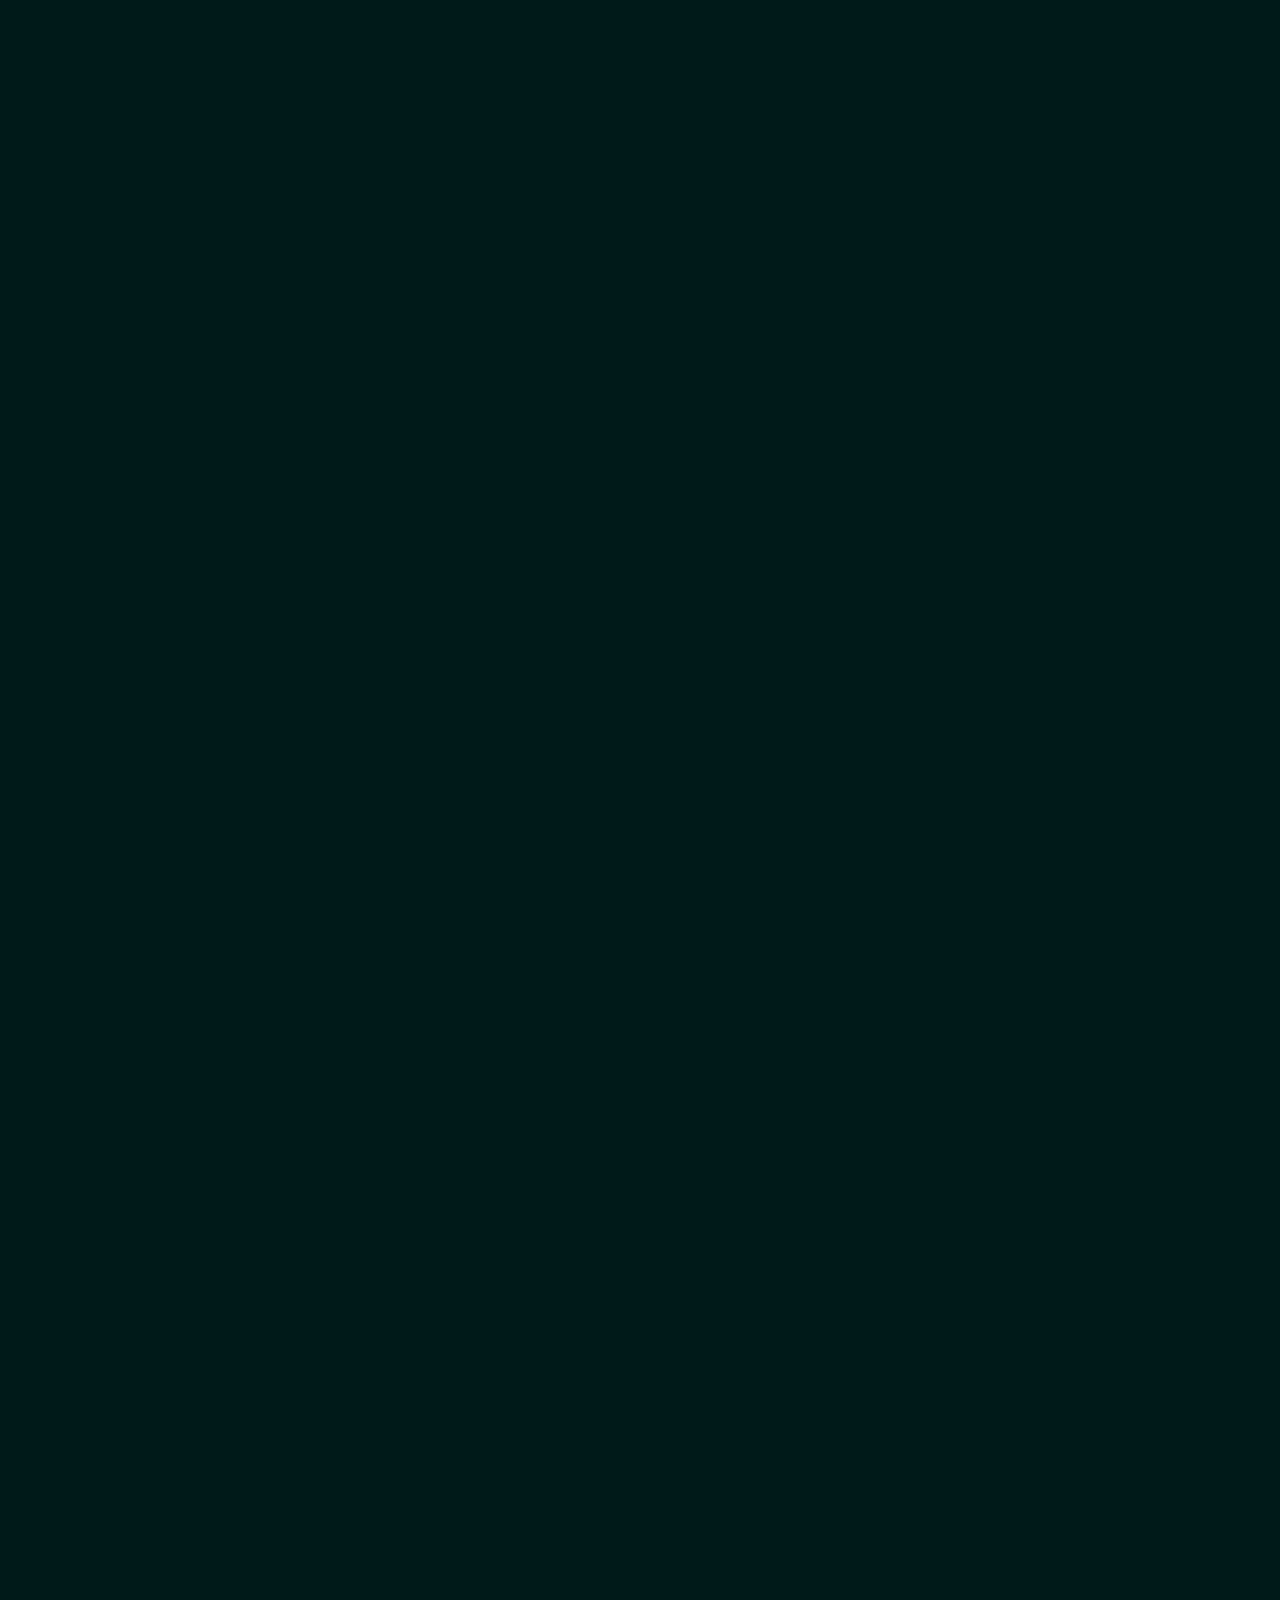
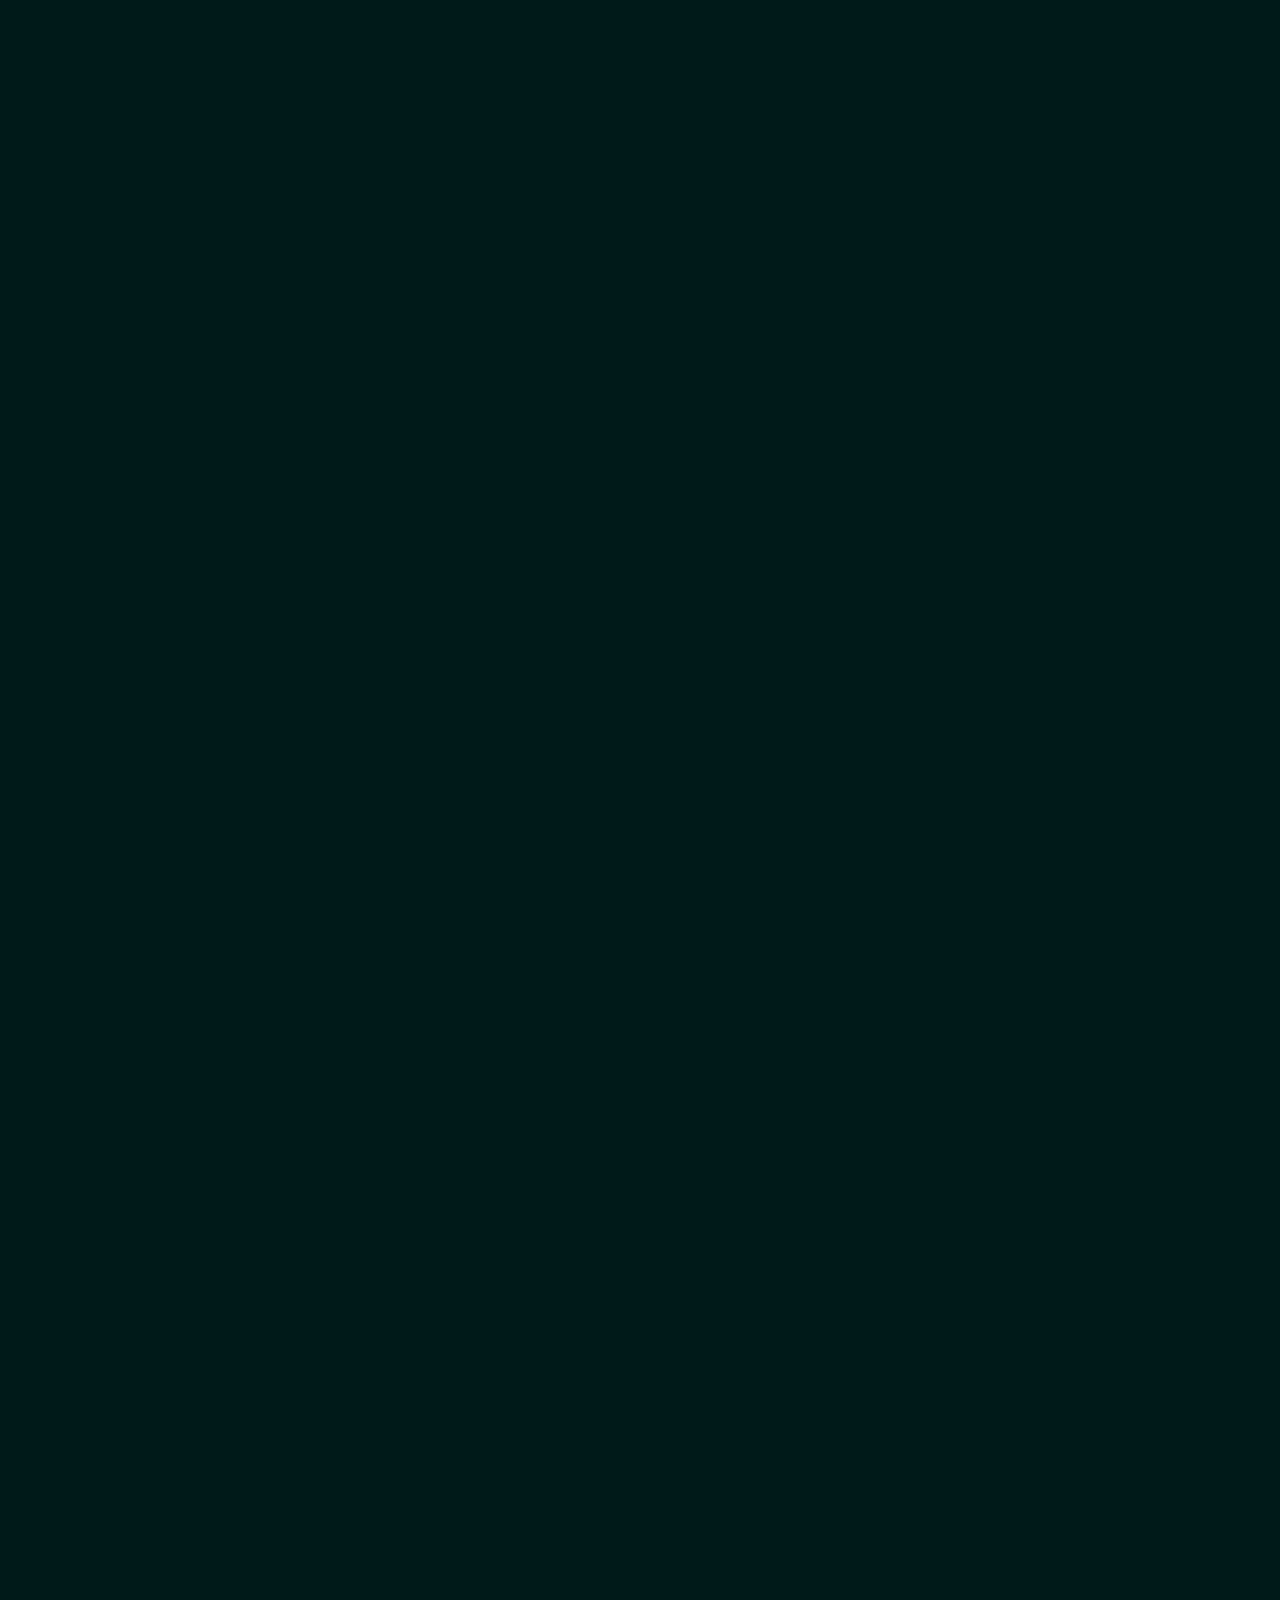
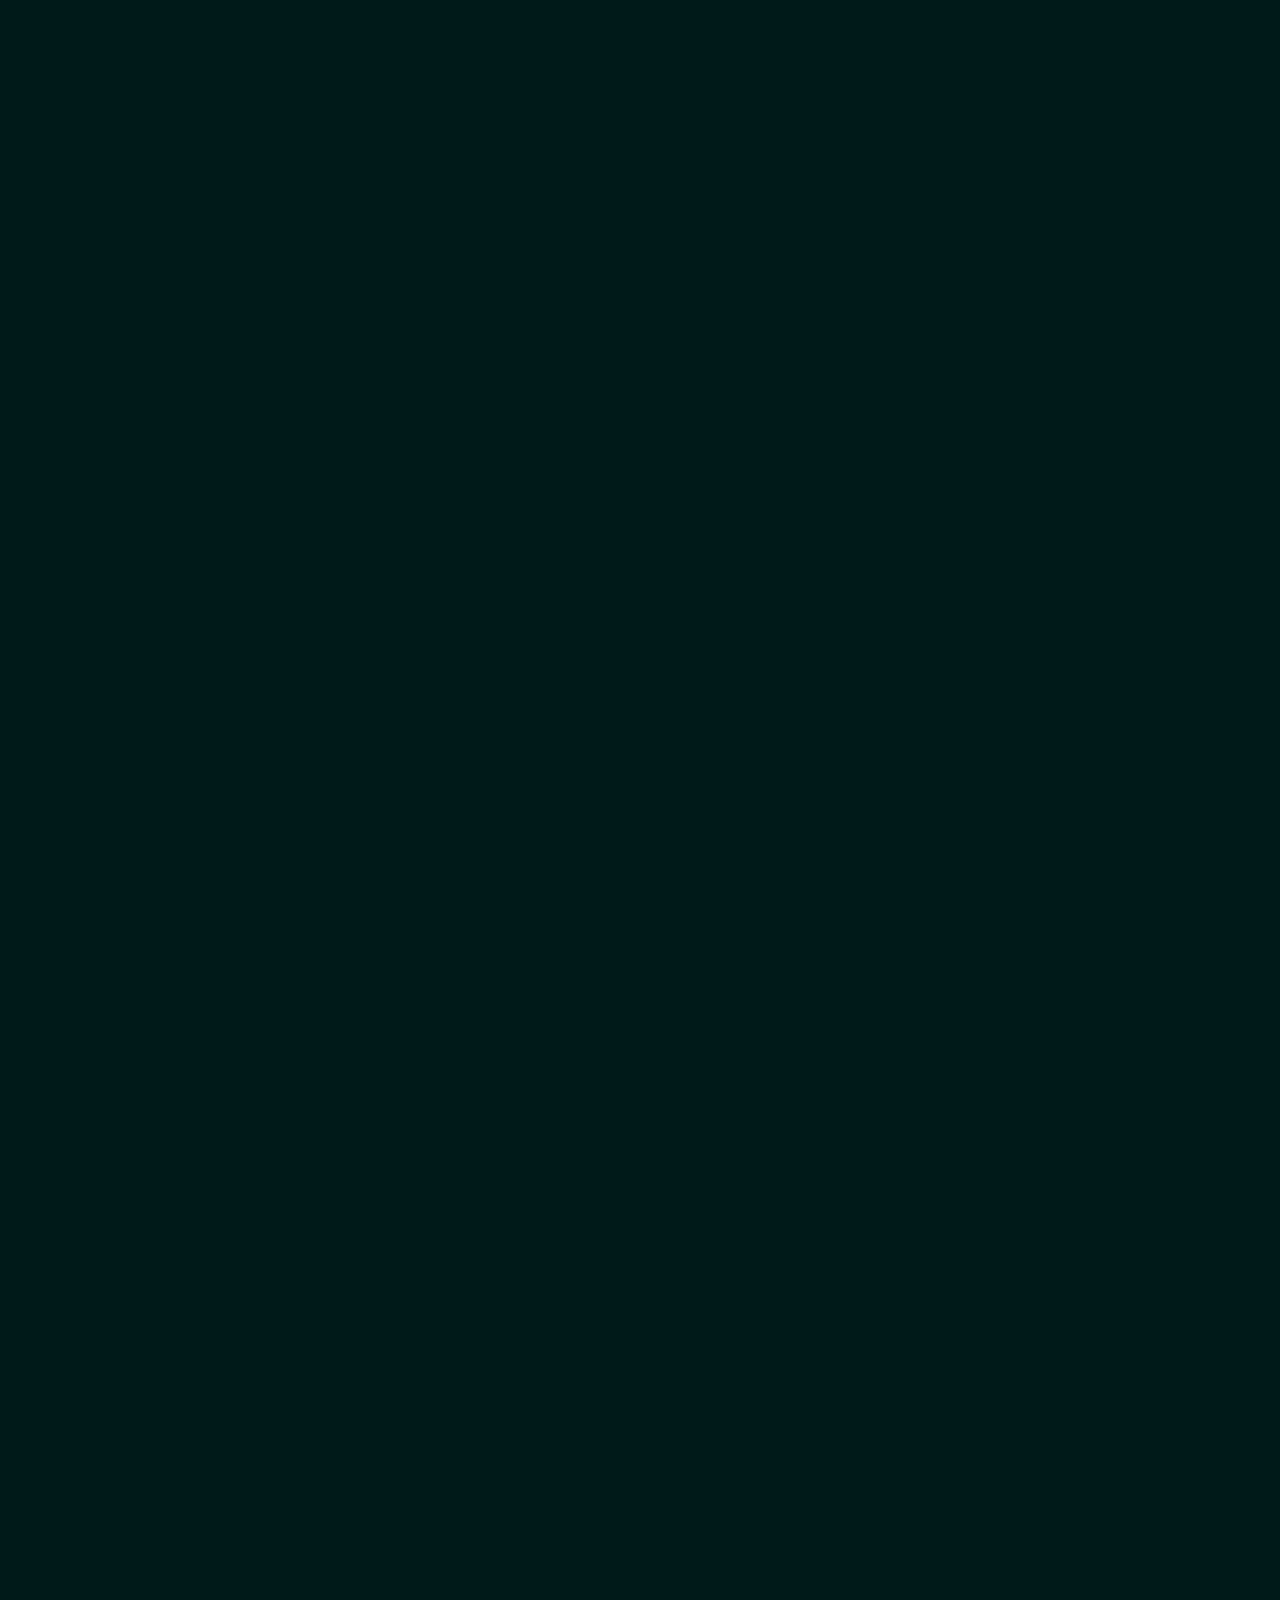
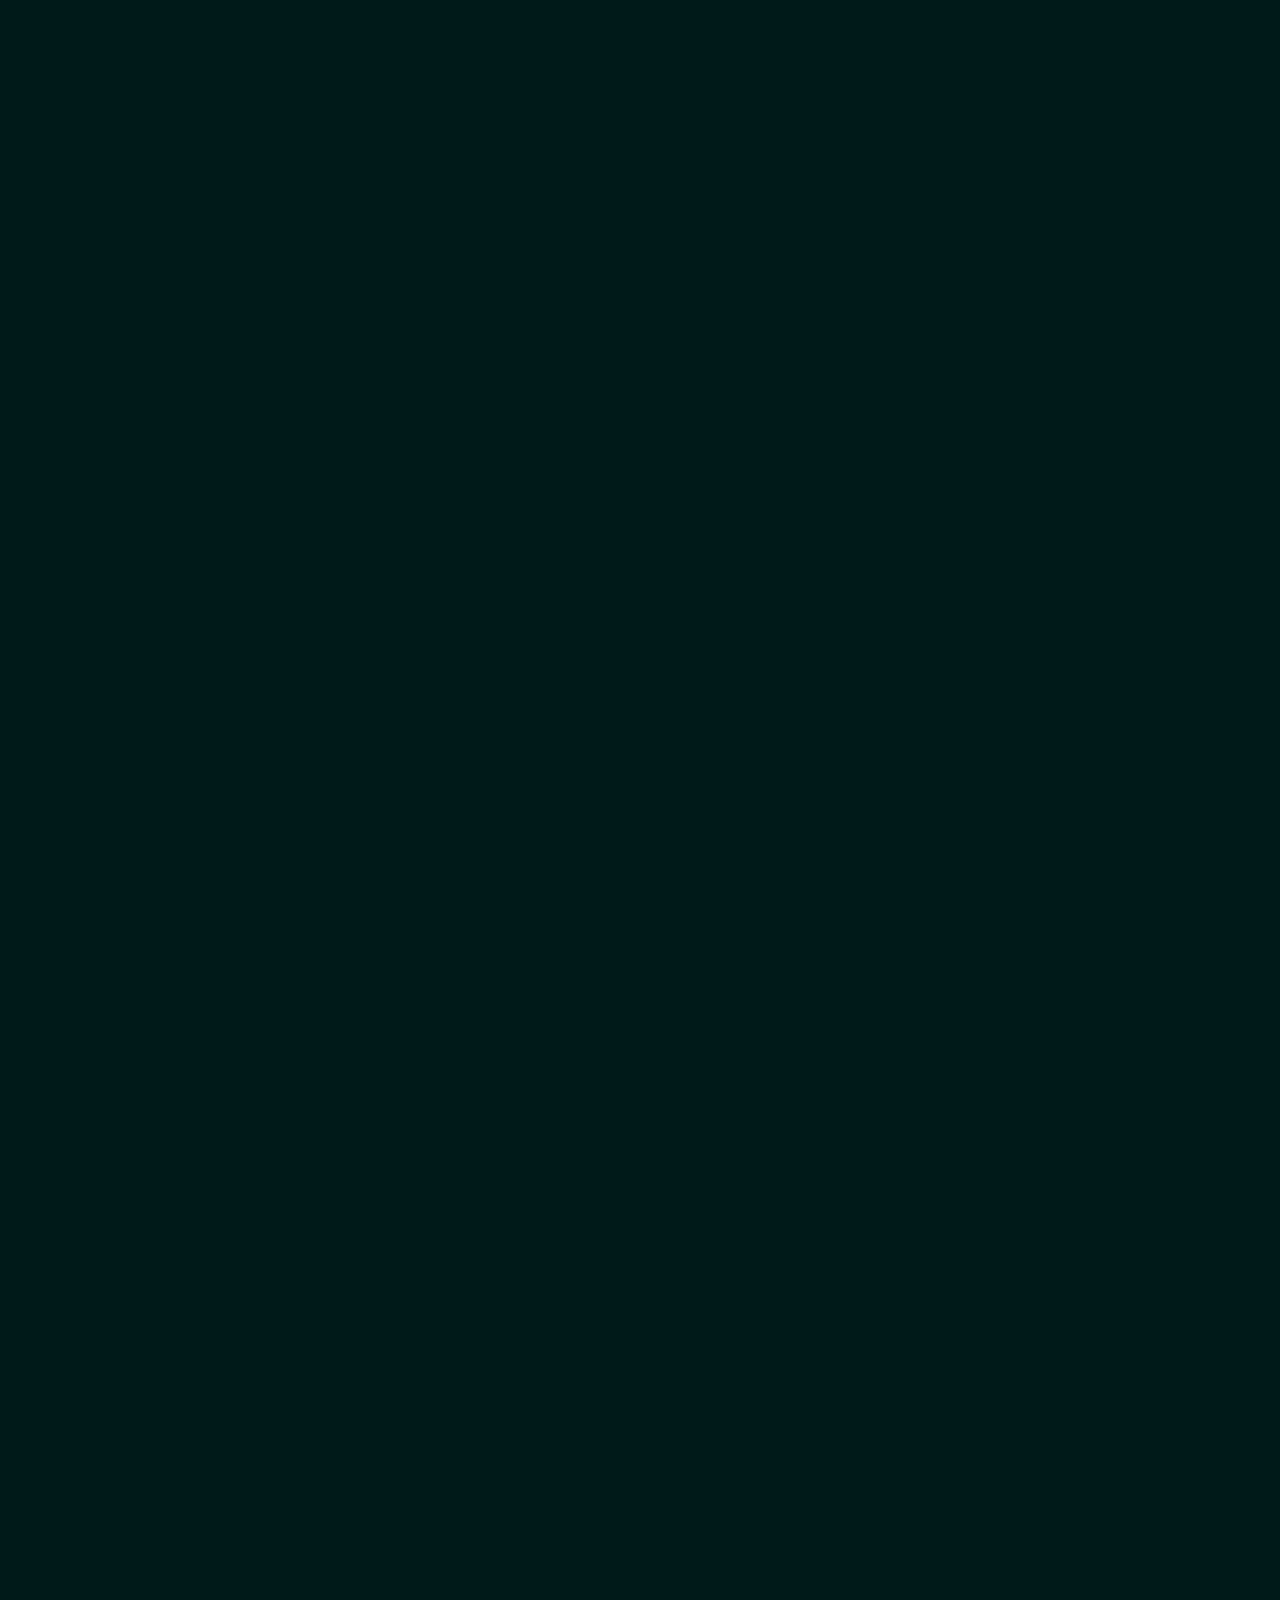
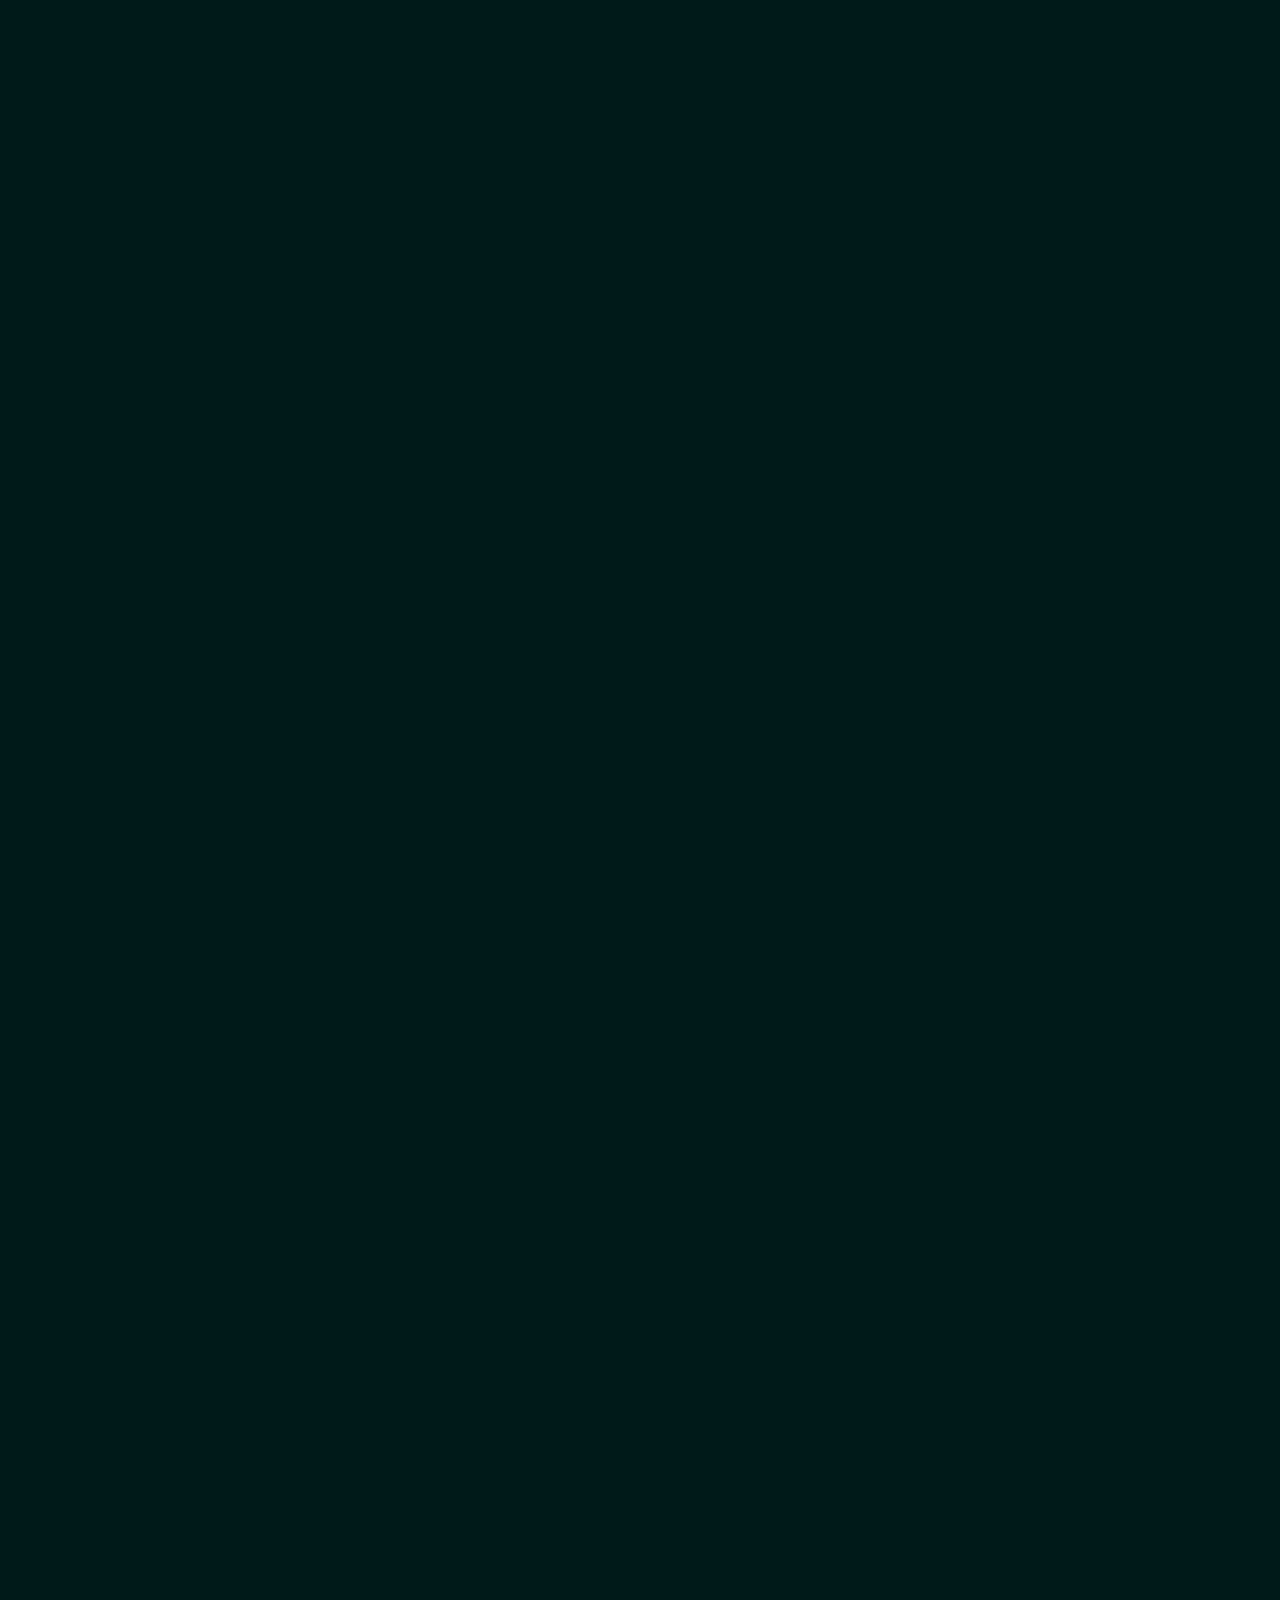
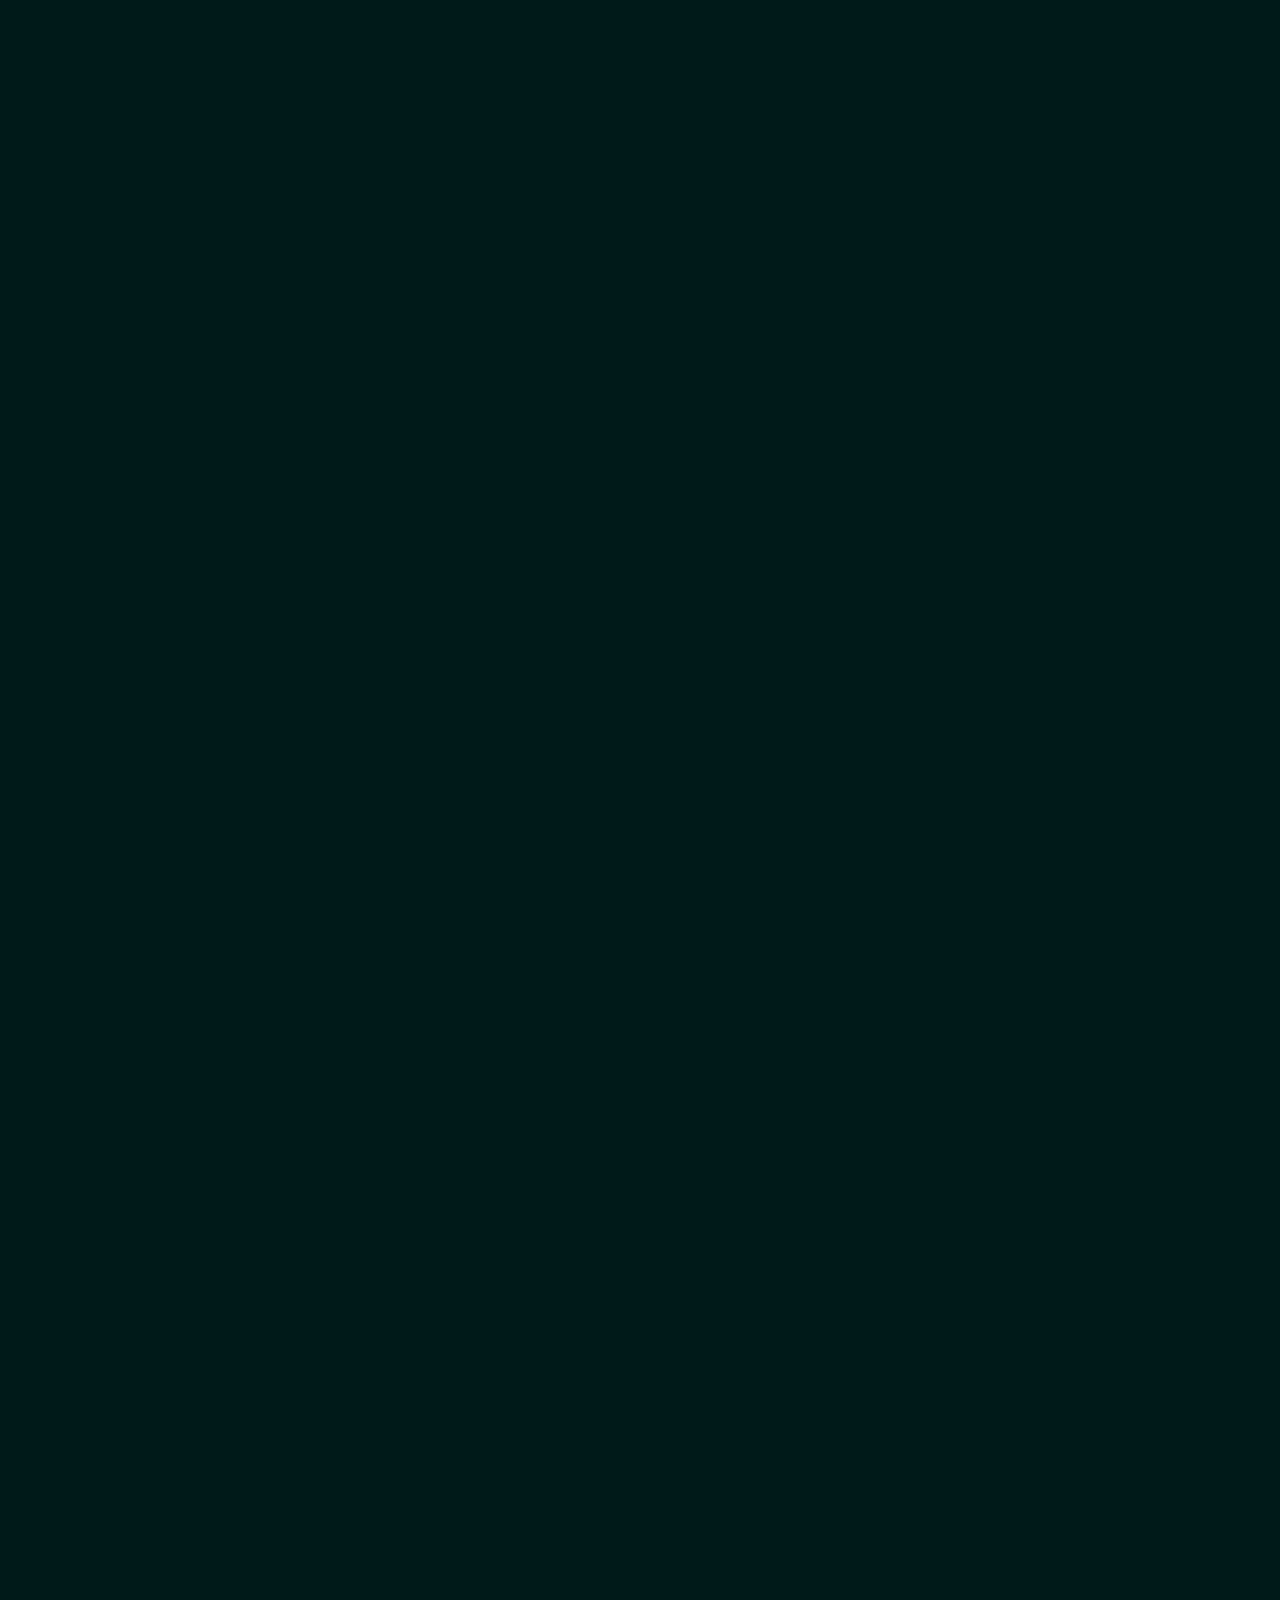
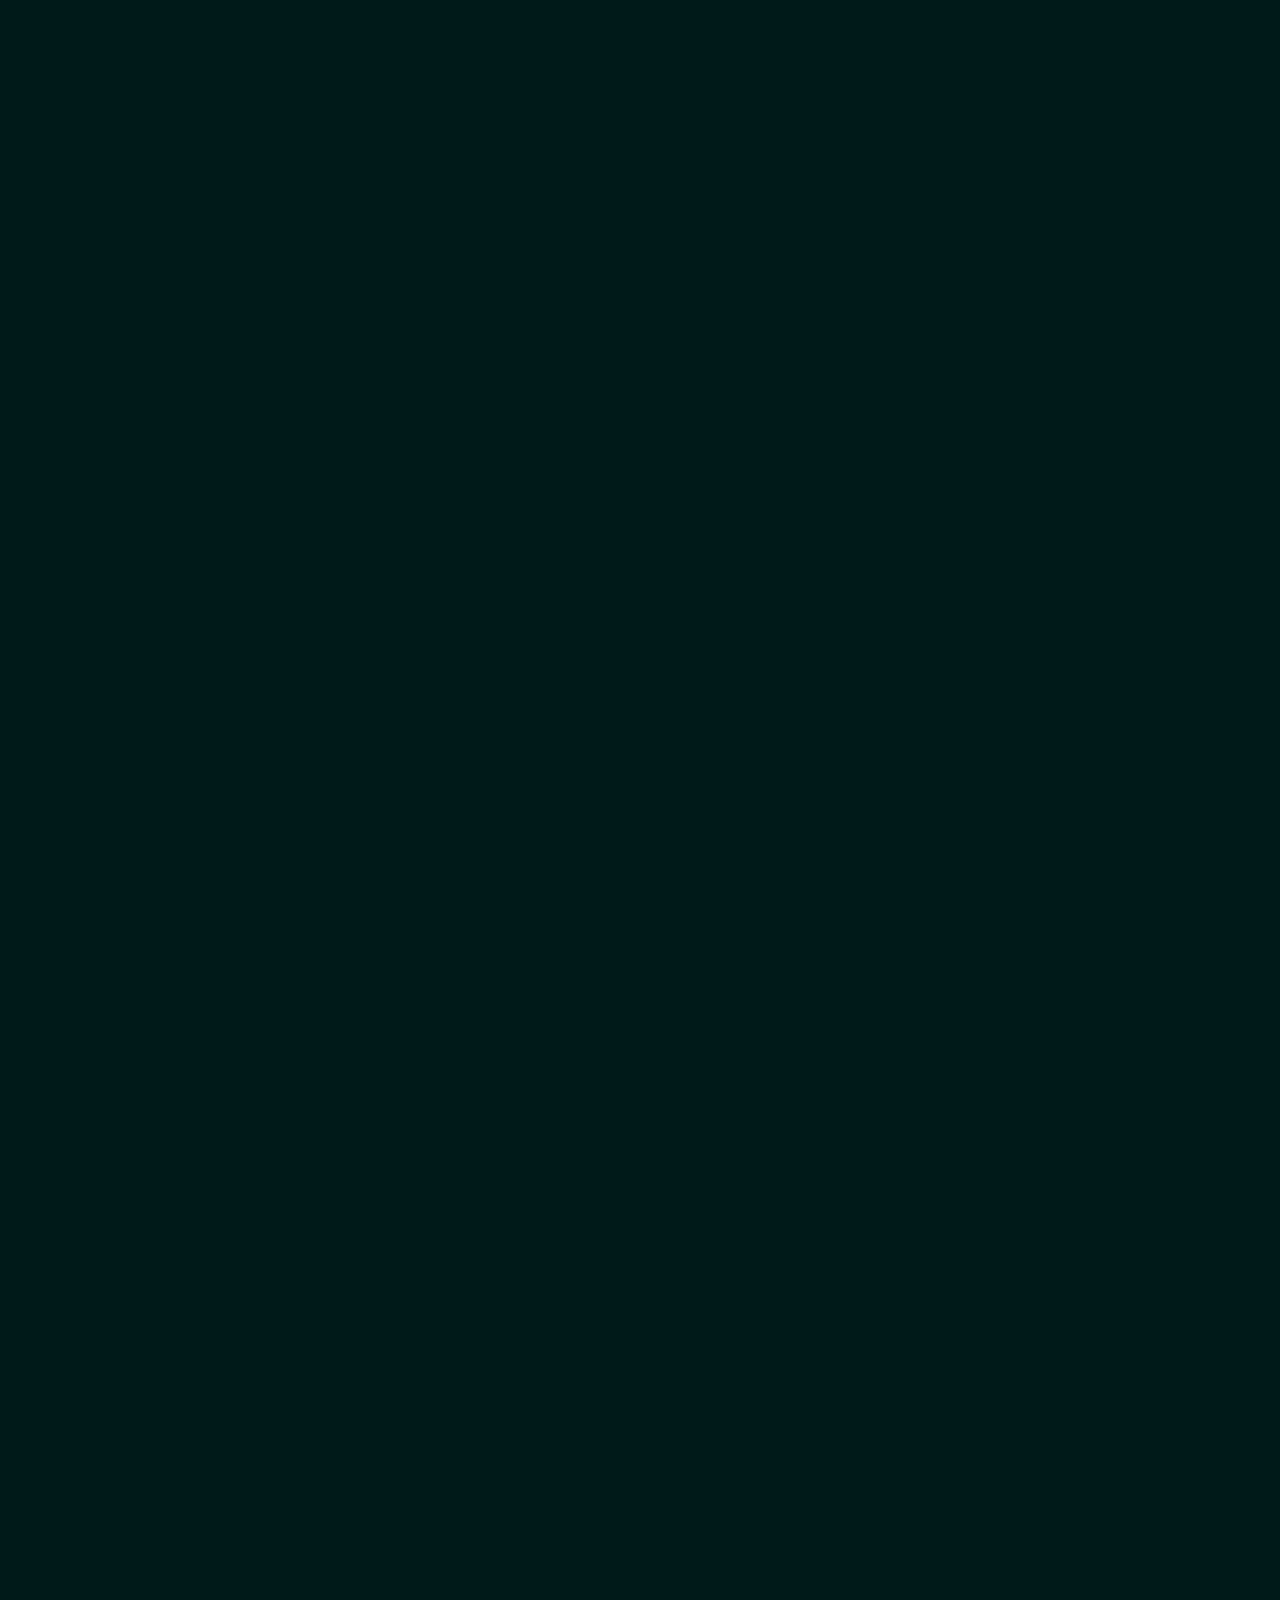
==== commit 0377d936: "aggiunte modifiche grafiche generale" ====
--- a/index.html
+++ b/index.html
@@ -61,17 +61,21 @@
 
         <div class="container-fluid p-0 ">
 
-            <div class="row align-items-center justify-content-around text-center pt-5 mx-0">
-
-                <div class="col-5 d-flex flex-column align-items-center justify-content-center  mt-0 p-0 ms-5 ps-5">
-
-                    
-                    <h1 class="color-s mb-5 text-color-p-shadow " style="font-size: 9rem;">GameOver</h1>
-
-                    <div class=" paragrafoHeader position-relative mt-3">
+            <div class="row align-items-center justify-content-around text-center pt-5 mx-0 mb-0">
+
+                <div class="col-12 vh-100">
+
+                    <img src="./media/titolo.png" alt="" style="width :1000px">
+
+                </div>
+                <div class="col-8 d-flex flex-column align-items-center justify-content-center text-center  my-5 p-0">
+
+                    <!-- <h1 class="color-s mb-5 text-color-p-shadow " style="font-size: 9rem;">GameOver</h1> -->
+
+                    <div class=" paragrafoHeader position-relative">
                     
                         <p class="color-s fs-5">
-                        Lorem, ipsum dolor sit amet consectetur adipisicing elit. Autem reiciendis tempore quibusdam, exercitationem eaque inventore rerum quis. Laboriosam unde quas autem voluptate accusamus eveniet fugiat placeat facere sunt iusto! Saepe! Lorem ipsum dolor sit, amet consectetur adipisicing elit. Earum, nisi officiis ratione, laboriosam eos obcaecati saepe accusamus ipsum soluta in fugit eum debitis ducimus 
+                        Lorem, ipsum dolor sit amet consectetur adipisicing elit. Autem reiciendis tempore quibusdam, exercitationem eaque inventore rerum quis. Laboriosam unde quas autem voluptate accusamus eveniet fugiat placeat facere sunt iusto! Saepe! Lorem ipsum dolor sit, amet consectetur adipisicing elit. Earum, nisi officiis ratione, laboriosam eos obcaecati saepe accusamus ipsum soluta in fugit eum debitis ducimus Lorem ipsum dolor sit amet consectetur adipisicing elit. Eos deserunt nisi possimus sit ea distinctio voluptatibus repudiandae ex vel quasi, incidunt laudantium aut qui ipsam nemo dicta fuga veritatis quidem. 
                         </p>
 
                         <!-- <div class="virgolettaUp">
@@ -82,14 +86,11 @@
                             <p>"</p>
                         </div> -->
 
-                        
-                    </div>
-
-                    
+                    </div>
 
                 </div>
                 
-                <div class="col-5 p-5 mt-5">
+                <div class="col-5 p-5 d-none">
 
                     <img src="./media/neon2ù-removebg-preview.png" alt="" style="width: 450px; ">
 
@@ -106,9 +107,9 @@
 
             <div class="row justify-content-between my-5 text-center " id="categoryWrapper">
 
-                <div class="col-12 my-5">
-
-                    <h2 class="color-s text-color-p-shadow display-2">Categorie</h2>
+                <div class="col-12 my-5 my-5 pb-3 border-bottom border-white">
+
+                    <h2 class="color-s text-color-p-shadow display-2 " data-aos="flip-down" data-aos-delay="100">Categorie</h2>
 
                 </div>
 
@@ -118,6 +119,29 @@
     </section>
 
 <!-- Fine sezione Categorie -->
+
+
+
+
+<!-- Sezione cards -->
+<section>
+    
+    <div class="container">
+
+        <div class="row justify-content-between" id="cardsWrapper">
+
+            <div class="col-12 my-5 pb-3 border-bottom border-white">
+
+                    <h2 class="color-s text-color-p-shadow display-2" data-aos="fade-right" data-aos-delay="200">Nuove Uscite</h2>
+
+            </div>
+
+        </div>
+
+    </div>
+    
+</section>
+<!--FIne sezione cards -->
 
 
 <!-- Sezione i nostri numeri -->
@@ -125,13 +149,18 @@
 
         <div class="container my-5">
 
+            <div class="row text-end">
+                
+                <div class="col-12 my-5 pb-3 border-bottom border-white">
+    
+                    <h2 class="color-s text-color-p-shadow display-2" data-aos="fade-left" data-aos-delay="200">I Nostri Numeri</h2>
+    
+                </div>
+
+            </div>
+
             <div class="row justify-content-between text-center">
 
-                <div class="col-12 my-5 pb-5 border-bottom">
-
-                    <h2 class="color-s text-color-p-shadow display-2">I Nostri Numeri</h2>
-
-                </div>
 
                 <div class="col-12 col-md-3 mt-5">
 
@@ -180,25 +209,6 @@
     </section>
 <!-- Fine sezione i nostri numeri -->
 
-
-<!-- Sezione cards -->
- <section>
-
-    <div class="container">
-
-        <div class="row justify-content-between" id="cardsWrapper">
-
-            <div class="col-12">
-
-                    <h2 class="color-s text-color-a-shadow display-2">Nuove Uscite</h2>
-
-            </div>
-
-        </div>
-
-    </div>
-
- </section>
 
 
 <!-- BOOTSTRAP -->
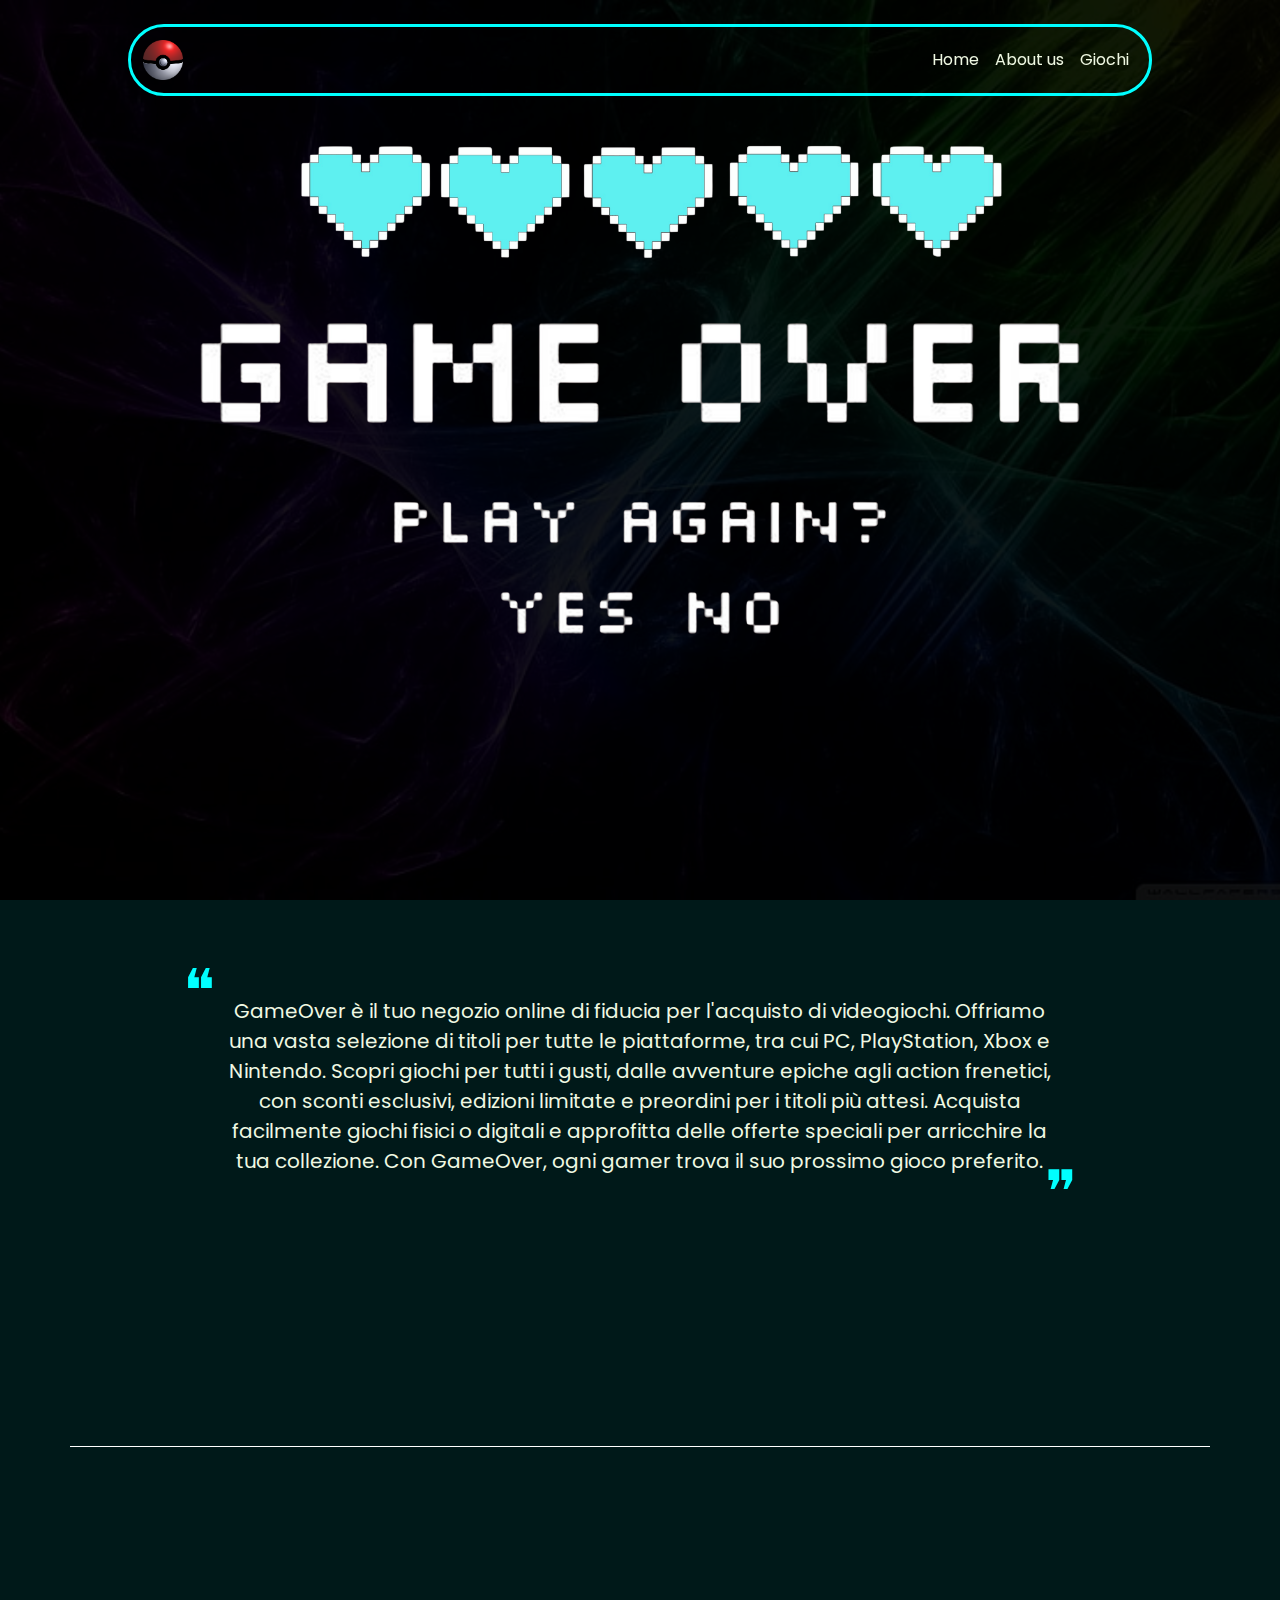
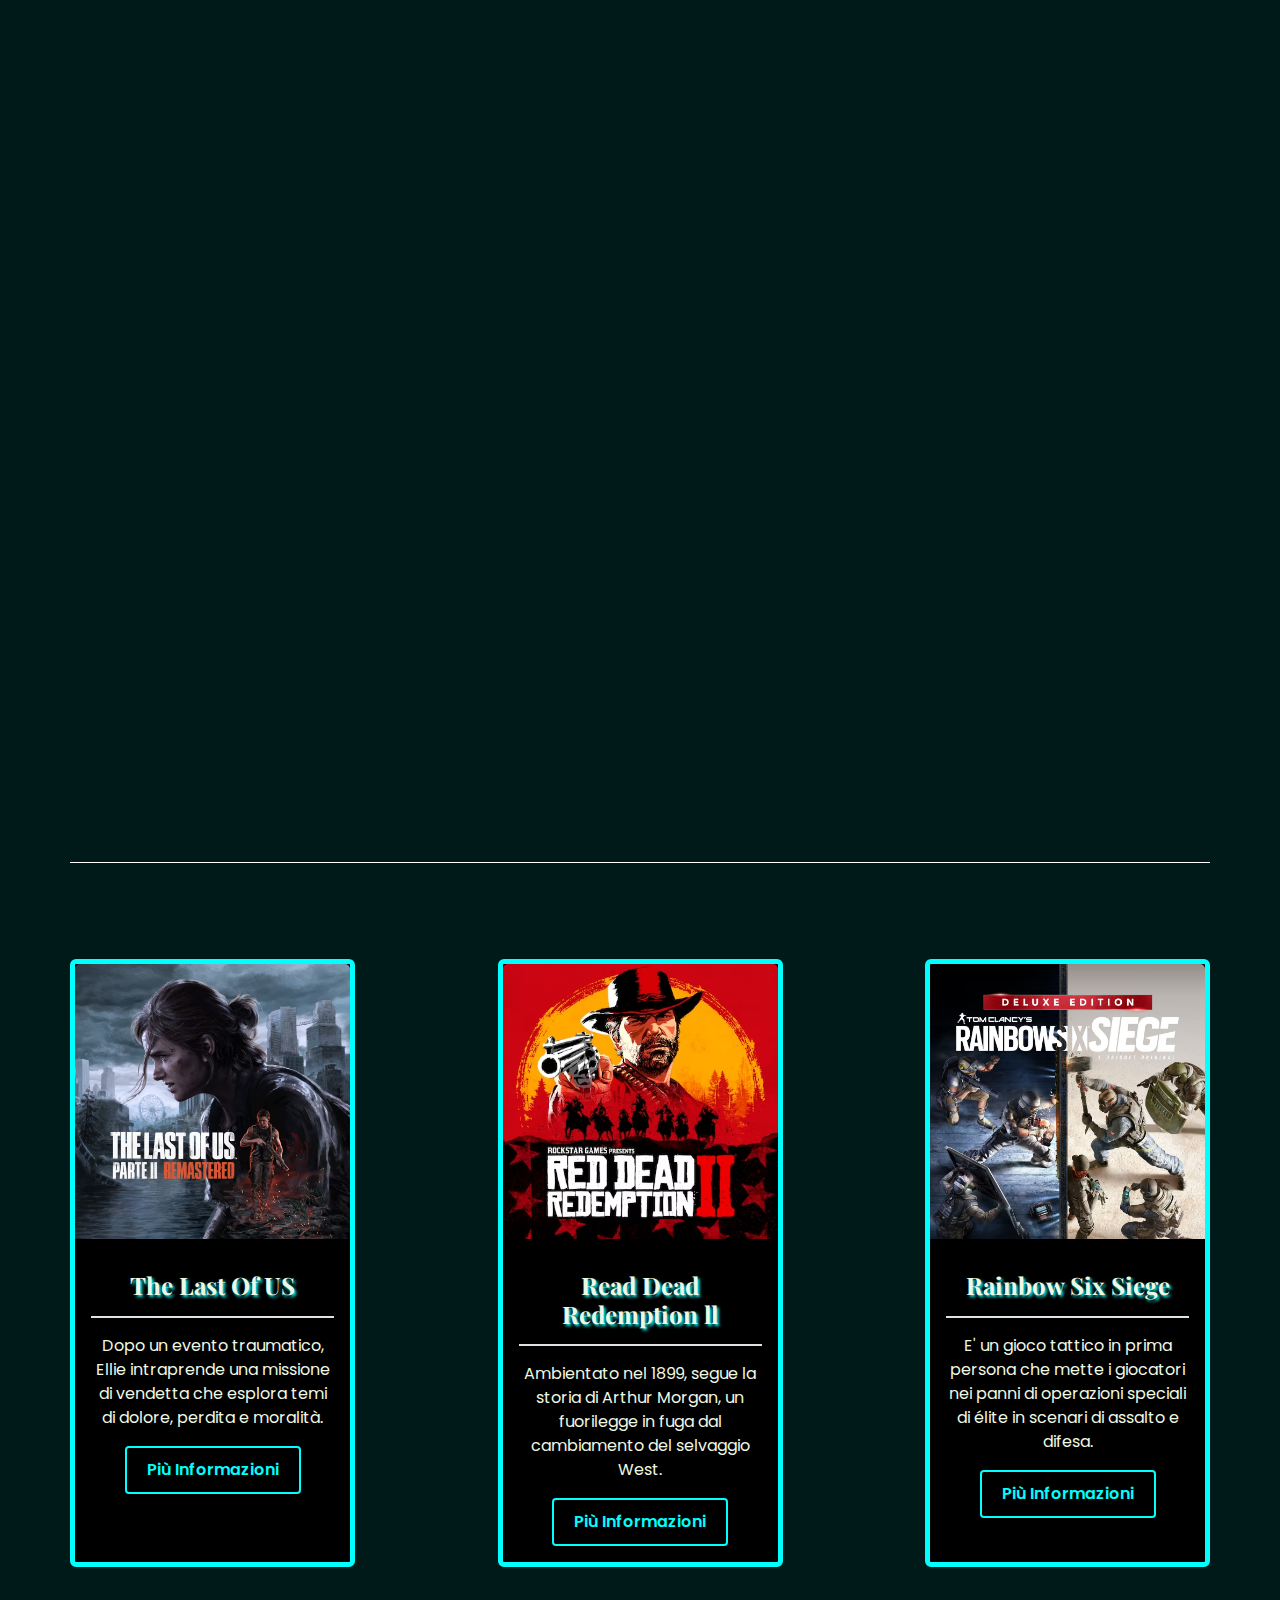
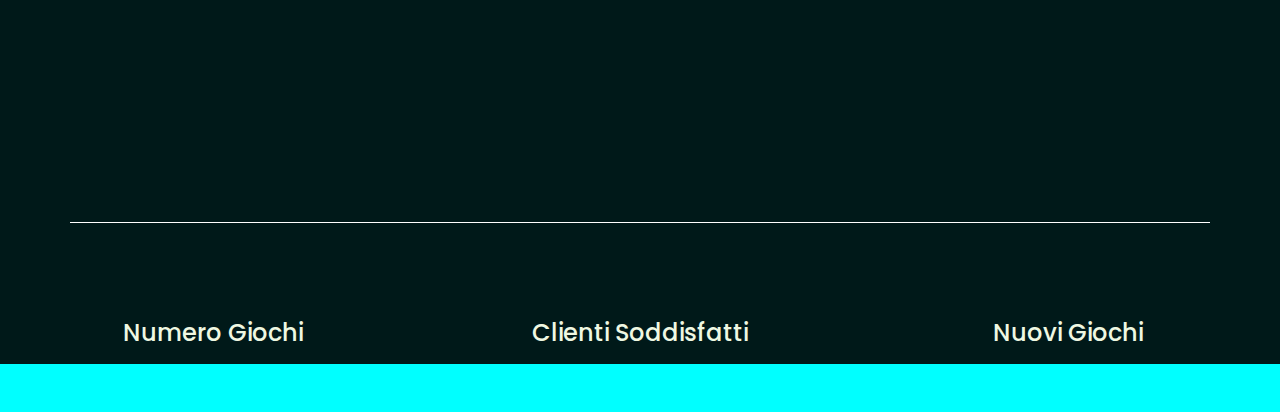
==== commit 86b3a201: "Aggiunti link categorie" ====
--- a/index.html
+++ b/index.html
@@ -16,12 +16,12 @@
     <!-- MY CSS -->
     <link rel="stylesheet" href="style.css">
 </head>
-  <body class="bg-color-p" style="height: 20000px;">
+  <body class="bg-color-p">
 
     <!-- Navbar -->
-        <nav id="navbar" class="navbar navbar-expand-lg mb-5 fixed-top transition mt-4 ">
-
-            <div class="container hover-box">
+        <nav id="navbar" class="navbar navbar-expand-lg fixed-top transition mb-5 mt-4">
+
+            <div class="container d-flex justify-content-center">
 
                 <a id="logo" class="navbar-brand" href="#" >
                     <img  src="./media/pngimg.com - pokeball_PNG7.png" alt="Bootstrap" width="40" height="40">
@@ -63,40 +63,27 @@
 
             <div class="row align-items-center justify-content-around text-center pt-5 mx-0 mb-0">
 
-                <div class="col-12 vh-100">
-
-                    <img src="./media/titolo.png" alt="" style="width :1000px">
-
-                </div>
-                <div class="col-8 d-flex flex-column align-items-center justify-content-center text-center  my-5 p-0">
-
-                    <!-- <h1 class="color-s mb-5 text-color-p-shadow " style="font-size: 9rem;">GameOver</h1> -->
-
-                    <div class=" paragrafoHeader position-relative">
+                <div class="col-md-12 vh-100 ">
+
+                    <img class="imgHeader" src="./media/immagine header.png" alt="">
+
+                </div>
+                <div class="col-10 col-md-8 d-flex flex-column align-items-center justify-content-center text-center my-5 p-0 paragrafoHeader position-relative">
+
+                    <p class="color-s fs-5">
+                        GameOver è il tuo negozio online di fiducia per l'acquisto di videogiochi. Offriamo una vasta selezione di titoli per tutte le piattaforme, tra cui PC, PlayStation, Xbox e Nintendo. 
+                        Scopri giochi per tutti i gusti, dalle avventure epiche agli action frenetici, con sconti esclusivi, edizioni limitate e preordini per i titoli più attesi. 
+                        Acquista facilmente giochi fisici o digitali e approfitta delle offerte speciali per arricchire la tua collezione. 
+                        Con GameOver, ogni gamer trova il suo prossimo gioco preferito.                        
+                    </p>
                     
-                        <p class="color-s fs-5">
-                        Lorem, ipsum dolor sit amet consectetur adipisicing elit. Autem reiciendis tempore quibusdam, exercitationem eaque inventore rerum quis. Laboriosam unde quas autem voluptate accusamus eveniet fugiat placeat facere sunt iusto! Saepe! Lorem ipsum dolor sit, amet consectetur adipisicing elit. Earum, nisi officiis ratione, laboriosam eos obcaecati saepe accusamus ipsum soluta in fugit eum debitis ducimus Lorem ipsum dolor sit amet consectetur adipisicing elit. Eos deserunt nisi possimus sit ea distinctio voluptatibus repudiandae ex vel quasi, incidunt laudantium aut qui ipsam nemo dicta fuga veritatis quidem. 
-                        </p>
-
-                        <!-- <div class="virgolettaUp">
-                            <p>"</p>
-                        </div>
-
-                        <div class="virgolettaDown">
-                            <p>"</p>
-                        </div> -->
-
-                    </div>
 
                 </div>
                 
-                <div class="col-5 p-5 d-none">
-
-                    <img src="./media/neon2ù-removebg-preview.png" alt="" style="width: 450px; ">
-
-                </div>
-            </div>
-        </div>
+            </div>
+
+        </div>
+
      </header>
 <!-- Fine header -->
 
@@ -123,16 +110,16 @@
 
 
 
-<!-- Sezione cards -->
+<!-- Sezione cards Ultime Uscite -->
 <section>
     
     <div class="container">
 
-        <div class="row justify-content-between" id="cardsWrapper">
+        <div class="row justify-content-between" id="newCardsWrapper">
 
             <div class="col-12 my-5 pb-3 border-bottom border-white">
 
-                    <h2 class="color-s text-color-p-shadow display-2" data-aos="fade-right" data-aos-delay="200">Nuove Uscite</h2>
+                    <h2 class="color-s text-color-p-shadow display-2" data-aos="fade-right" data-aos-delay="200">Ultime Uscite</h2>
 
             </div>
 
@@ -141,7 +128,7 @@
     </div>
     
 </section>
-<!--FIne sezione cards -->
+<!--FIne sezione cards Ultime Uscite -->
 
 
 <!-- Sezione i nostri numeri -->
--- a/style.css
+++ b/style.css
@@ -65,6 +65,7 @@
   background-repeat: no-repeat; 
   background-attachment: fixed;
   background-position: center;
+  overflow-x: hidden; /* Nasconde il contenuto che eccede a destra */
 
   position: relative
 }
@@ -72,7 +73,6 @@
 body::before {
     content: '';
     position: absolute;
-    
     width: 100%;
     height: 100%;
     background-color: rgba(0, 0, 0, 0.9);
@@ -156,6 +156,7 @@
     border: 3px solid var(--color-p);
     /* background-color: rgba(255,0,0,0.5); */
     border-radius: 50px;
+    
 
 }
 
@@ -166,7 +167,7 @@
     border: 3px solid var(--color-p);
     background-color:rgba(0, 0, 0, 0.6);
     border-radius: 50px;
-
+   
 }
 
 
@@ -199,26 +200,10 @@
     color: var(--color-p);
     
 }
-/* .virgolettaUp {
-    position: absolute;
-    top: -25px;
-    left: -25px;
-    font-size: 60px;
-    color: var(--color-p);
-    margin: 0;
-    padding: 0;
-}
-
-
-.virgolettaDown {
-    position: absolute;
-    bottom: 0;
-    right: -25px;
-    font-size: 60px;
-    color: var(--color-p);
-    margin: 0;
-    padding: 0;
-} */
+
+.imgHeader {
+    width: 1000px;
+}
 
 /* SEZIONE CATEGORIE */
 
@@ -248,4 +233,41 @@
 .card{
 
     border: cyan 5px solid;
-}+}
+
+
+/* MEDIA QUERY PER SMARTPHONE */
+@media (max-width: 767px) {
+
+    *{
+        margin: 0;
+        padding: 0;
+    }
+   
+    /* .navbar {
+   
+        margin: 0px 50px;
+        width: 80%;
+    
+    }
+    
+    .navbarScroll {
+        margin: 0px 80px;
+       width: 80%;
+    
+    } */
+
+    .imgHeader{
+        width: 300px;
+    }
+    .paragrafoHeader::before {
+
+        content: "❞";
+        position: absolute;
+        bottom: -45px;
+        right: -30px;
+        font-size: 60px;
+        color: var(--color-p);
+        
+    }
+}
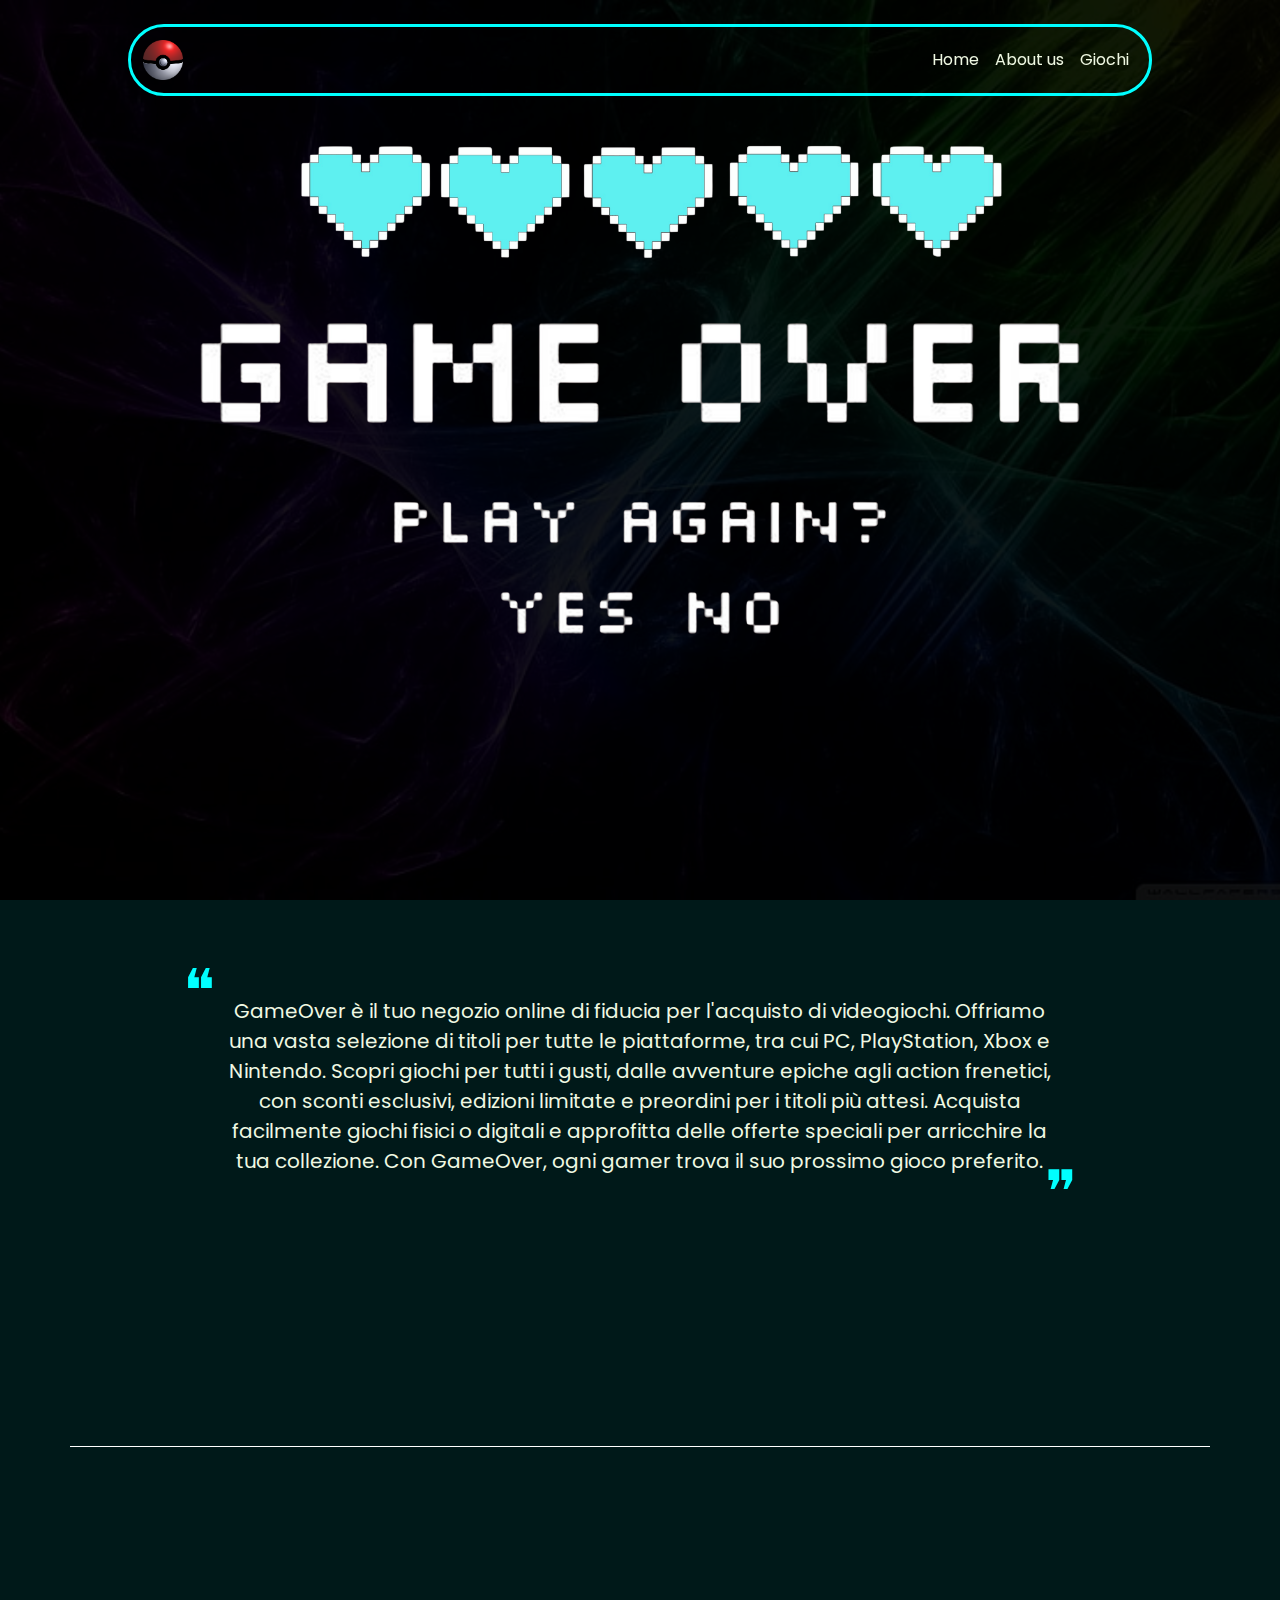
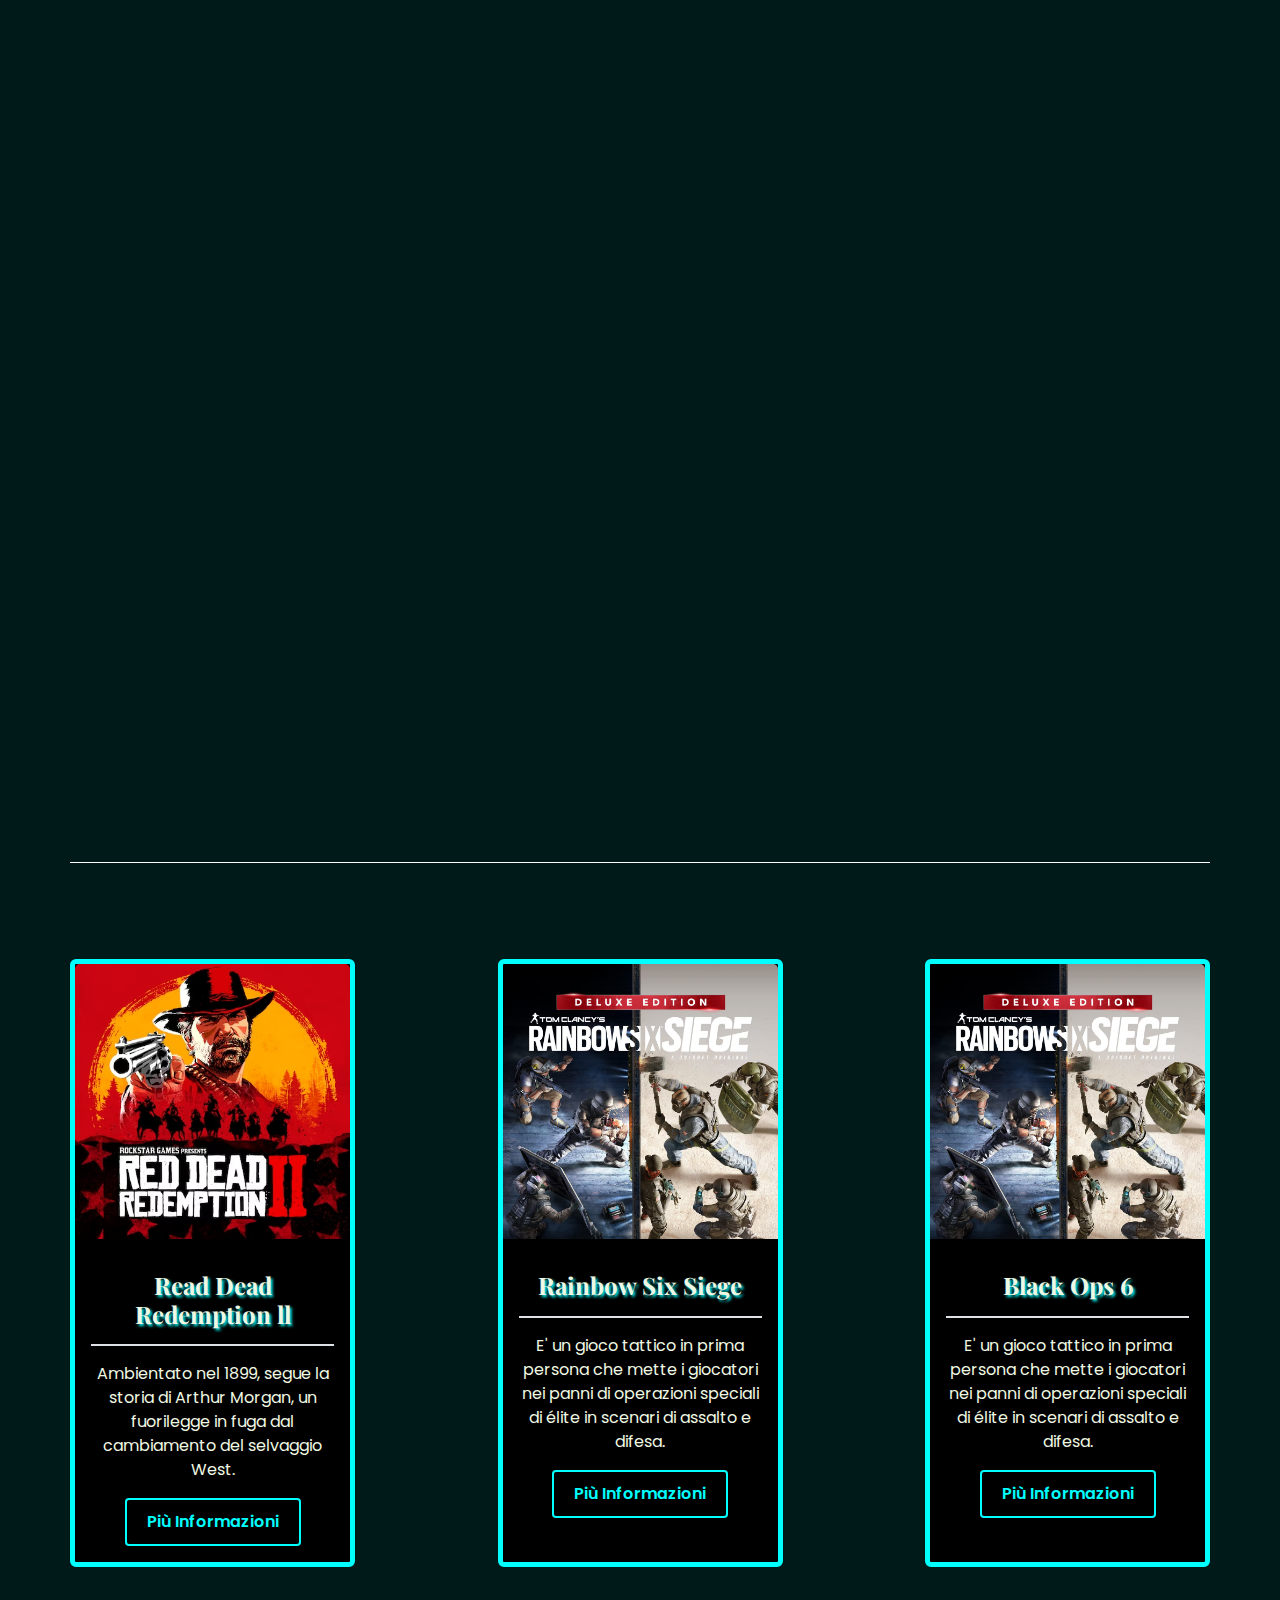
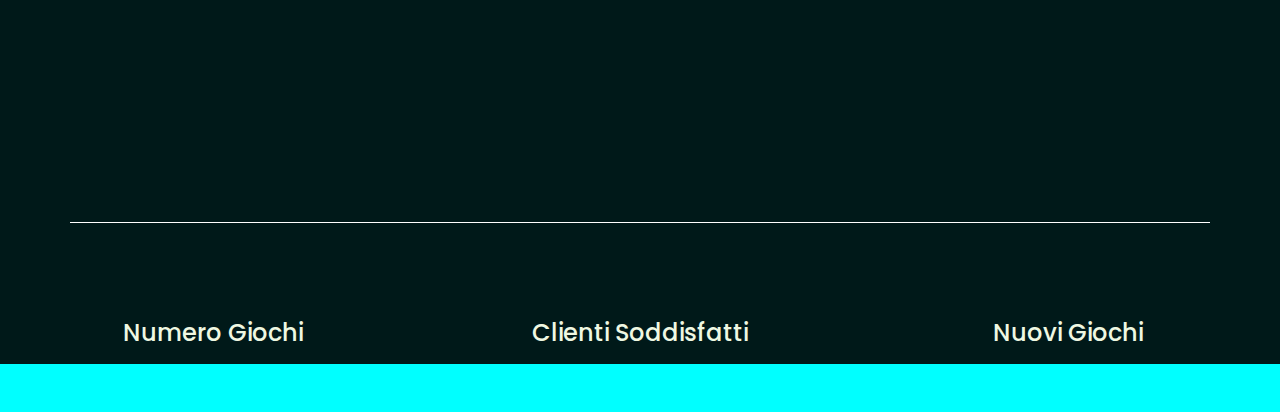
==== commit 9fd36618: "aggiunta pagine giochi.json giochi.html giochi.js" ====
--- a/index.html
+++ b/index.html
@@ -36,7 +36,7 @@
                 <ul class="navbar-nav ms-auto">
 
                   <li class="nav-item">
-                    <a class="nav-link linkNavbar" aria-current="page" href="#">Home</a>
+                    <a class="nav-link linkNavbar" aria-current="page" href="./index.html">Home</a>
                   </li>
 
                   <li class="nav-item">
@@ -44,7 +44,7 @@
                   </li>
 
                   <li class="nav-item">
-                    <a class="nav-link linkNavbar" href="#">Giochi</a>
+                    <a class="nav-link linkNavbar" href="./Giochi/giochi.html">Giochi</a>
                   </li>
 
                 </ul>
@@ -115,7 +115,7 @@
     
     <div class="container">
 
-        <div class="row justify-content-between" id="newCardsWrapper">
+        <div class="row flex-wrap justify-content-between" id="newCardsWrapper">
 
             <div class="col-12 my-5 pb-3 border-bottom border-white">
 
--- a/style.css
+++ b/style.css
@@ -66,6 +66,7 @@
   background-attachment: fixed;
   background-position: center;
   overflow-x: hidden; /* Nasconde il contenuto che eccede a destra */
+  min-height: 100vh;
 
   position: relative
 }
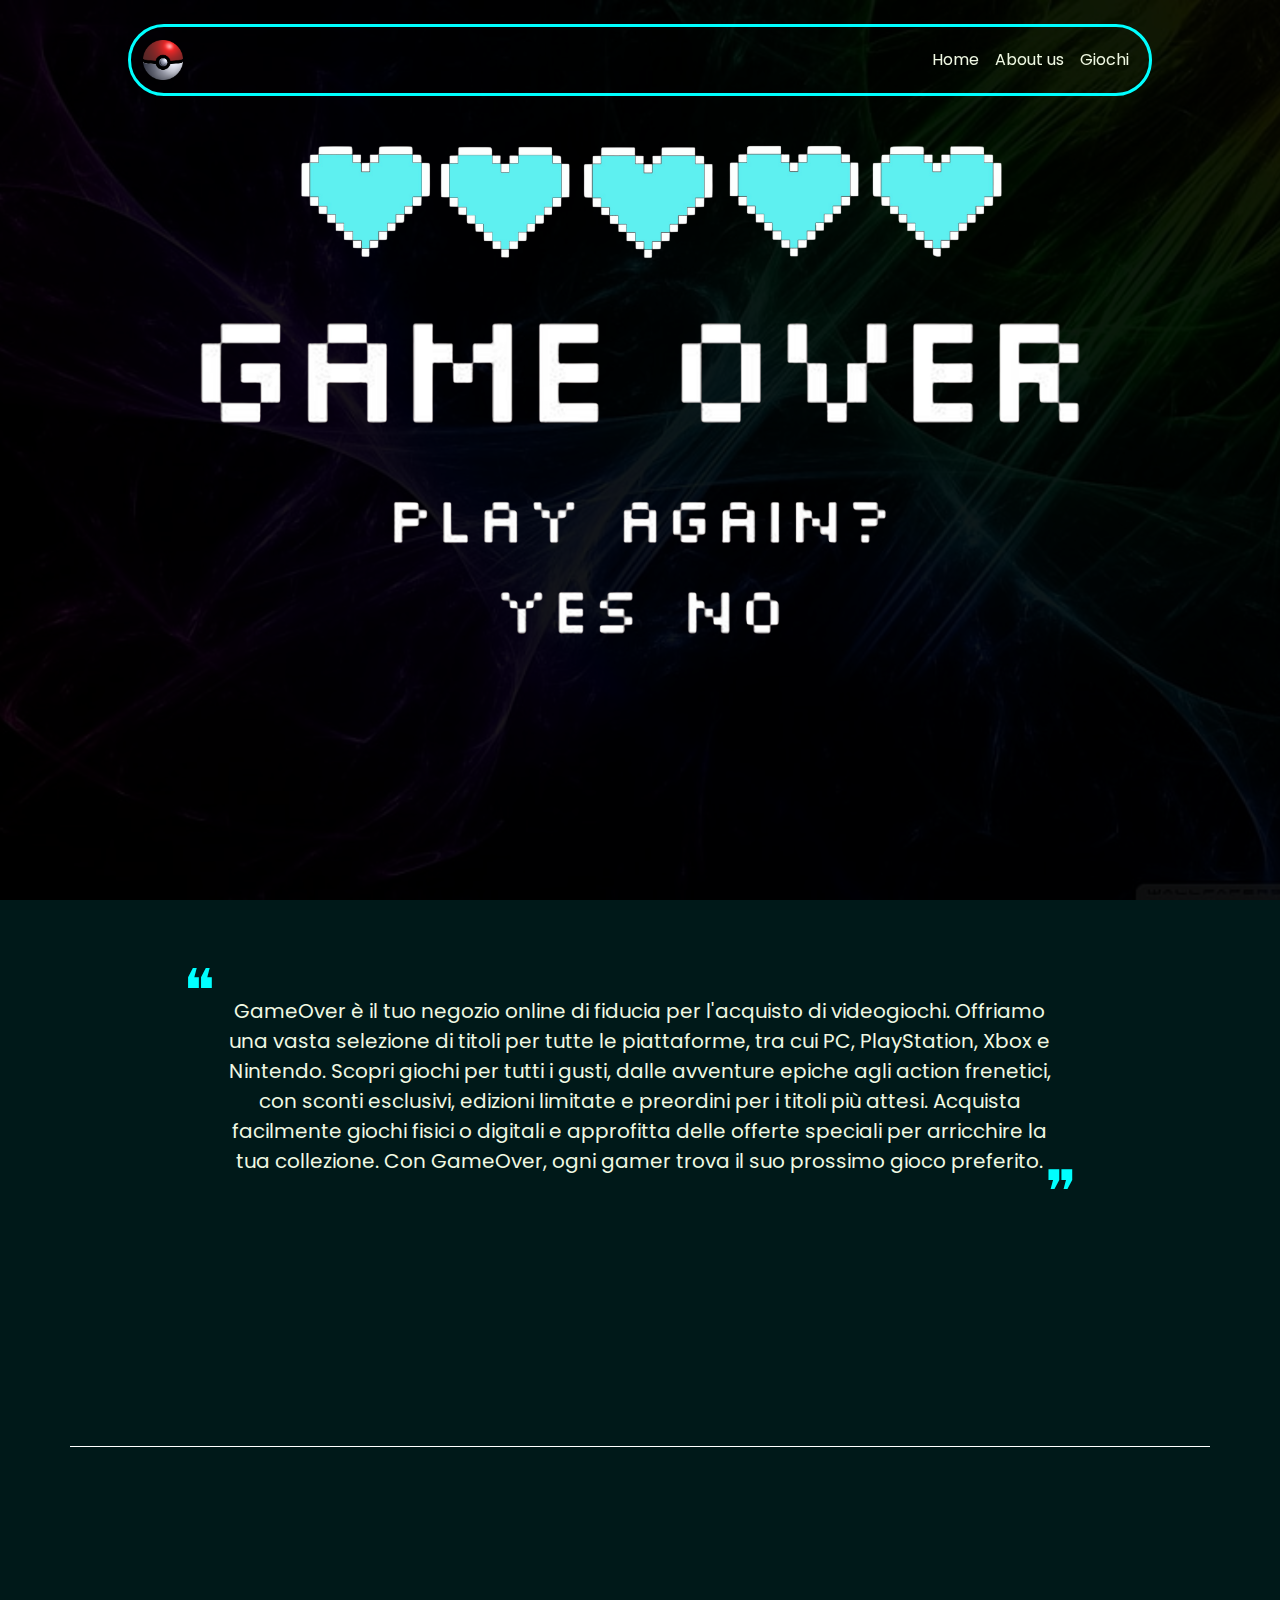
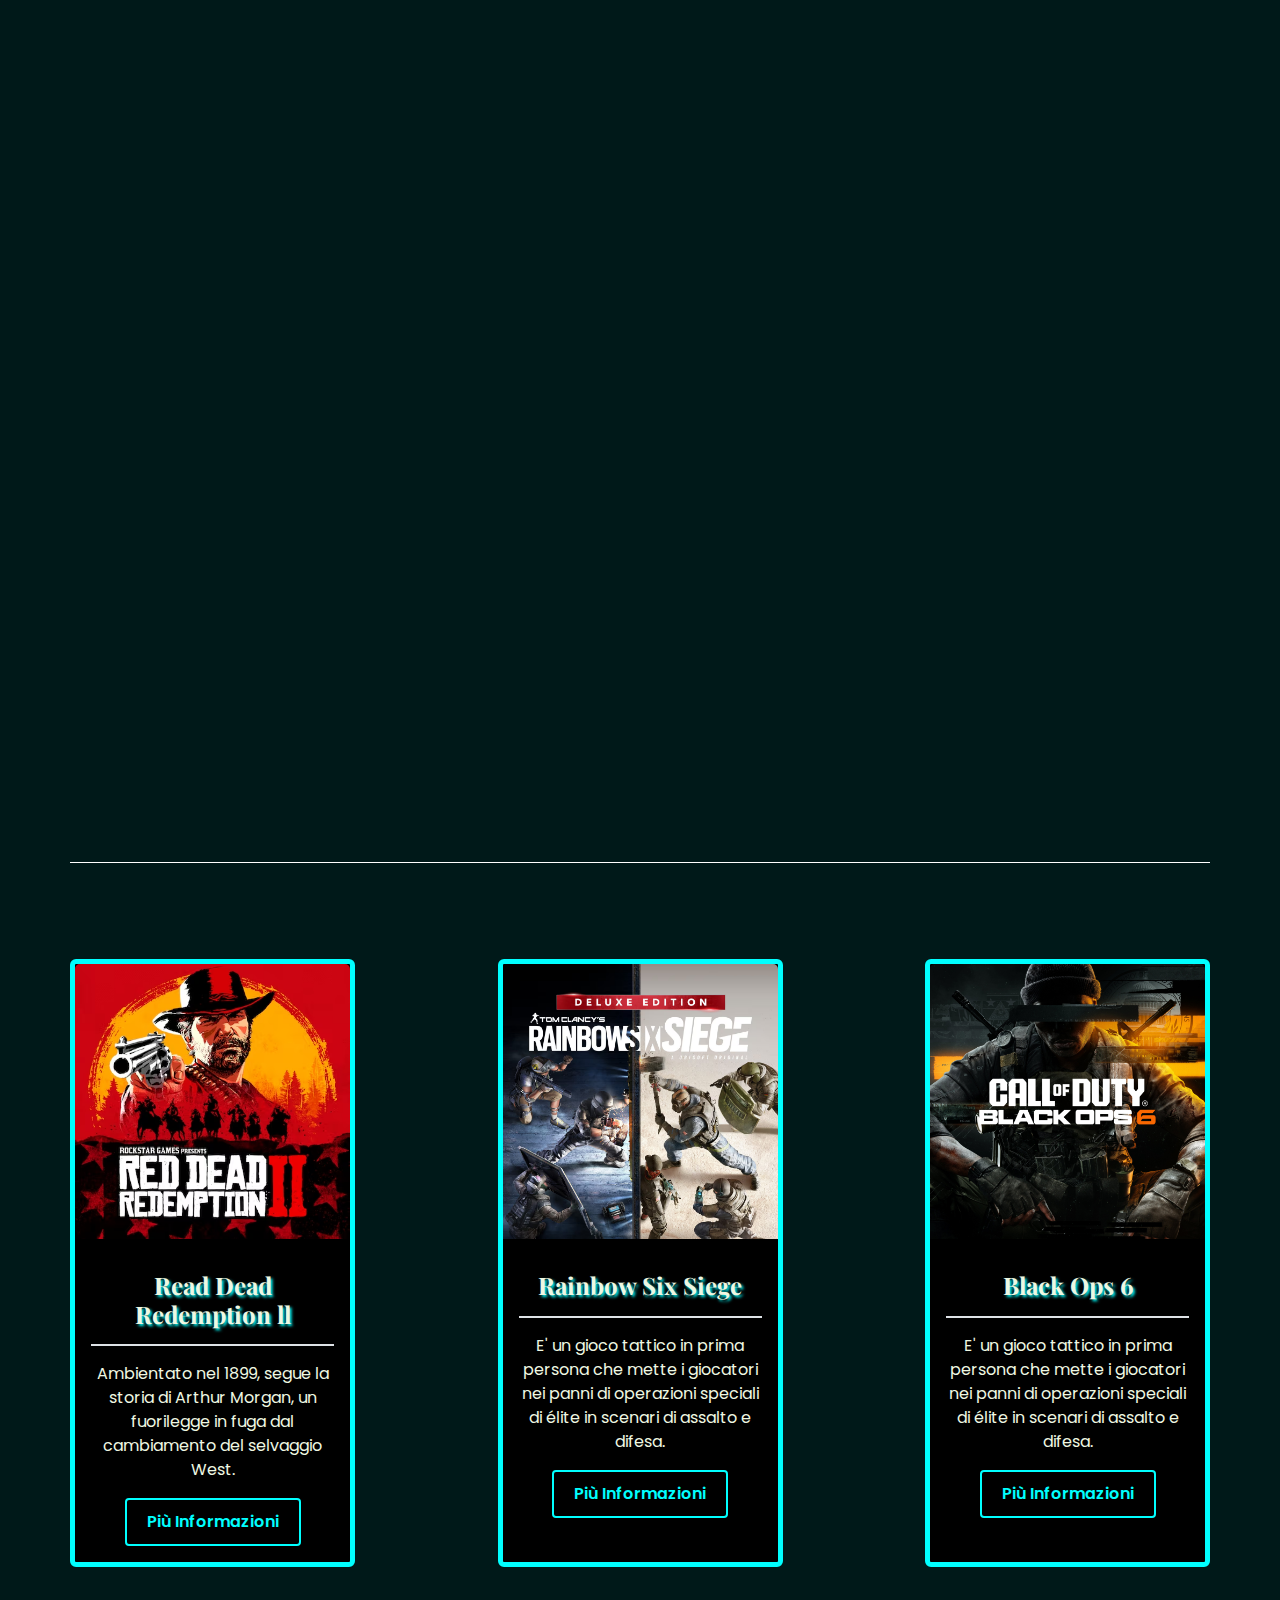
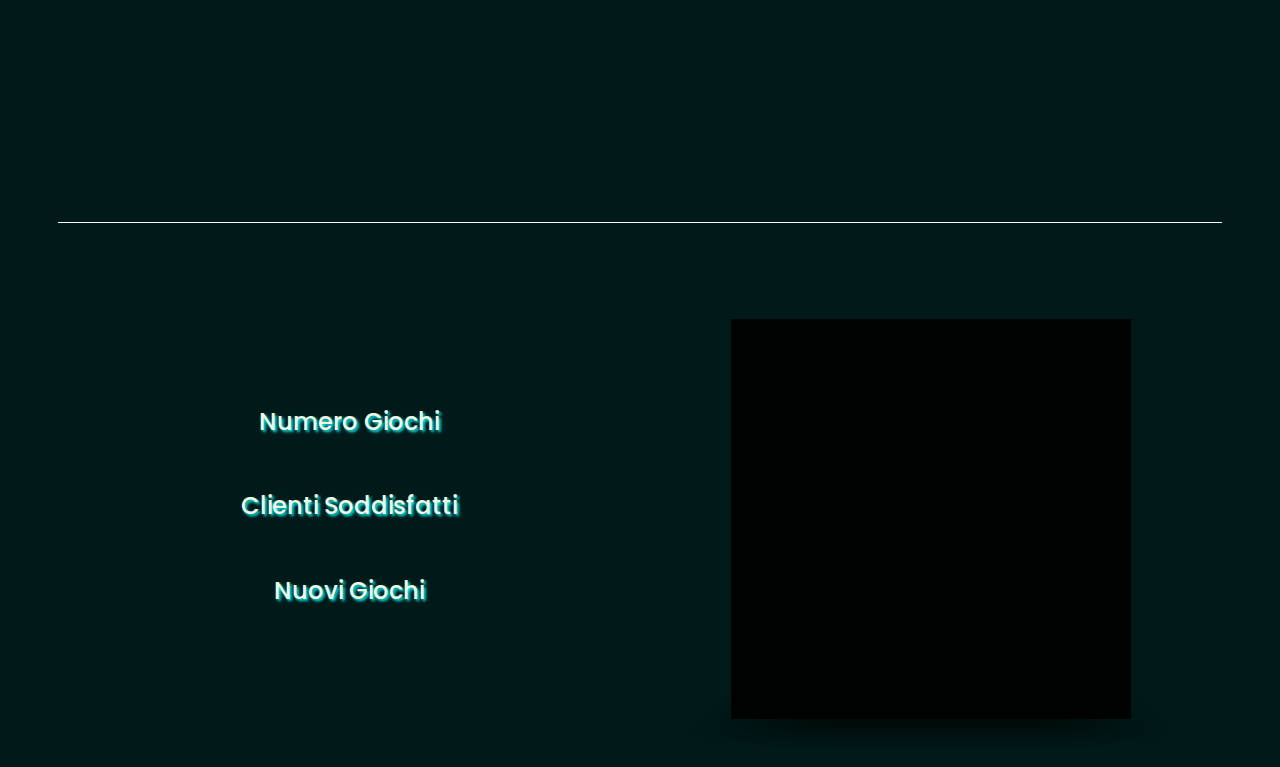
==== commit 2dc7ea7c: "aggiunto carosello home" ====
--- a/index.html
+++ b/index.html
@@ -5,6 +5,8 @@
     <meta charset="utf-8">
     <meta name="viewport" content="width=device-width, initial-scale=1">
     <title>Progetto Presto</title>
+    <!-- SWYPER CSS -->
+    <link rel="stylesheet" href="https://cdn.jsdelivr.net/npm/swiper@11/swiper-bundle.min.css"/>
     <!-- BOOTSTRAP -->
     <link href="https://cdn.jsdelivr.net/npm/bootstrap@5.3.3/dist/css/bootstrap.min.css" rel="stylesheet" integrity="sha384-QWTKZyjpPEjISv5WaRU9OFeRpok6YctnYmDr5pNlyT2bRjXh0JMhjY6hW+ALEwIH" crossorigin="anonymous">
     <!-- AOS -->
@@ -134,7 +136,7 @@
 <!-- Sezione i nostri numeri -->
     <section>
 
-        <div class="container my-5">
+        <div class="container mt-5 p-0 pb-5">
 
             <div class="row text-end">
                 
@@ -146,47 +148,32 @@
 
             </div>
 
-            <div class="row justify-content-between text-center">
-
-
-                <div class="col-12 col-md-3 mt-5">
-
-                    <div class="box-numeri">
-
-                        <h4>Numero Giochi</h4>
-
-                        <p id="numGiochi">
-                            
-                        </p>
+            <div class="row text-center">
+
+                <div class="col-6 mt-5 d-flex flex-column align-items-center justify-content-center ">
+
+                    <h4 class="color-s text-color-p-shadow fs-10">Numero Giochi</h4>
+                    <p class="color-s text-color-p-shadow fs-10 mb-5" id="numGiochi"></p>
+                
+                    <h4 class="color-s text-color-p-shadow fs-10">Clienti Soddisfatti</h4>
+                    <p class="color-s text-color-p-shadow fs-10 mb-5" id="numClienti"></p>
+        
+                    <h4 class="color-s text-color-p-shadow fs-10" >Nuovi Giochi</h4>
+                    <p class="color-s text-color-p-shadow fs-10" id="numGiochiNuovi"></p>
+     
+                </div>
+
+                <div class="col-6 col-md-6 mt-5 d-flex flex-column align-items-center justify-content-center">
+
+                    <!-- Swiper -->
+                    <div class="swiper mySwiper">
+
+                        <div class="swiper-wrapper">
+
+                        </div>
+
                     </div>
 
-                </div>
-
-                <div class="col-12 col-md-3 mt-5">
-
-                    <div class="box-numeri">
-
-                        <h4>Clienti Soddisfatti</h4>
-
-                        <p id="numClienti">
-                        
-                        </p>
-                    </div>
-                    
-                </div>
-
-                <div class="col-12 col-md-3 mt-5">
-
-                    <div class="box-numeri">
-
-                        <h4>Nuovi Giochi</h4>
-
-                        <p id="numGiochiNuovi">
-                            
-                        </p>
-
-                    </div>
-                    
                 </div>
 
             </div>
@@ -197,6 +184,9 @@
 <!-- Fine sezione i nostri numeri -->
 
 
+
+<!-- Swiper JS -->
+    <script src="https://cdn.jsdelivr.net/npm/swiper@11/swiper-bundle.min.js"></script>
 
 <!-- BOOTSTRAP -->
     <script src="https://cdn.jsdelivr.net/npm/bootstrap@5.3.3/dist/js/bootstrap.bundle.min.js" integrity="sha384-YvpcrYf0tY3lHB60NNkmXc5s9fDVZLESaAA55NDzOxhy9GkcIdslK1eN7N6jIeHz" crossorigin="anonymous"></script>
@@ -210,5 +200,6 @@
     <!-- MY JS -->
     <script src="main.js"></script>
 
+
   </body>
 </html>--- a/style.css
+++ b/style.css
@@ -223,10 +223,22 @@
 
 /* SEZIONE I NOSTRI NUMERI */
 
-.box-numeri {
-    color: var(--color-s);
-}
-
+.swiper {
+    width: 400px;
+    height: 400px;
+    background-color: rgba(0, 0, 0, 0.9);
+  }
+
+  
+  .swiper-slide {
+    background-position: center;
+    background-size: cover;
+  }
+
+  .swiper-slide img {
+    display: block;
+    width: 100%;
+  }
 
 
 /* SEZIONE CARDS */
@@ -234,6 +246,26 @@
 .card{
 
     border: cyan 5px solid;
+}
+
+
+
+/* PAGINA GIOCHI */
+
+
+
+/* SEZIONE FILTRI */
+
+.box-filter {
+    background-color: var(--color-a);
+    border-radius: 5%;
+    border: 20px groove cyan;
+    position: sticky;
+    top: 50px;
+}
+
+.border-bottom-custom{
+    border-bottom: var(--color-p) 20px groove;
 }
 
 
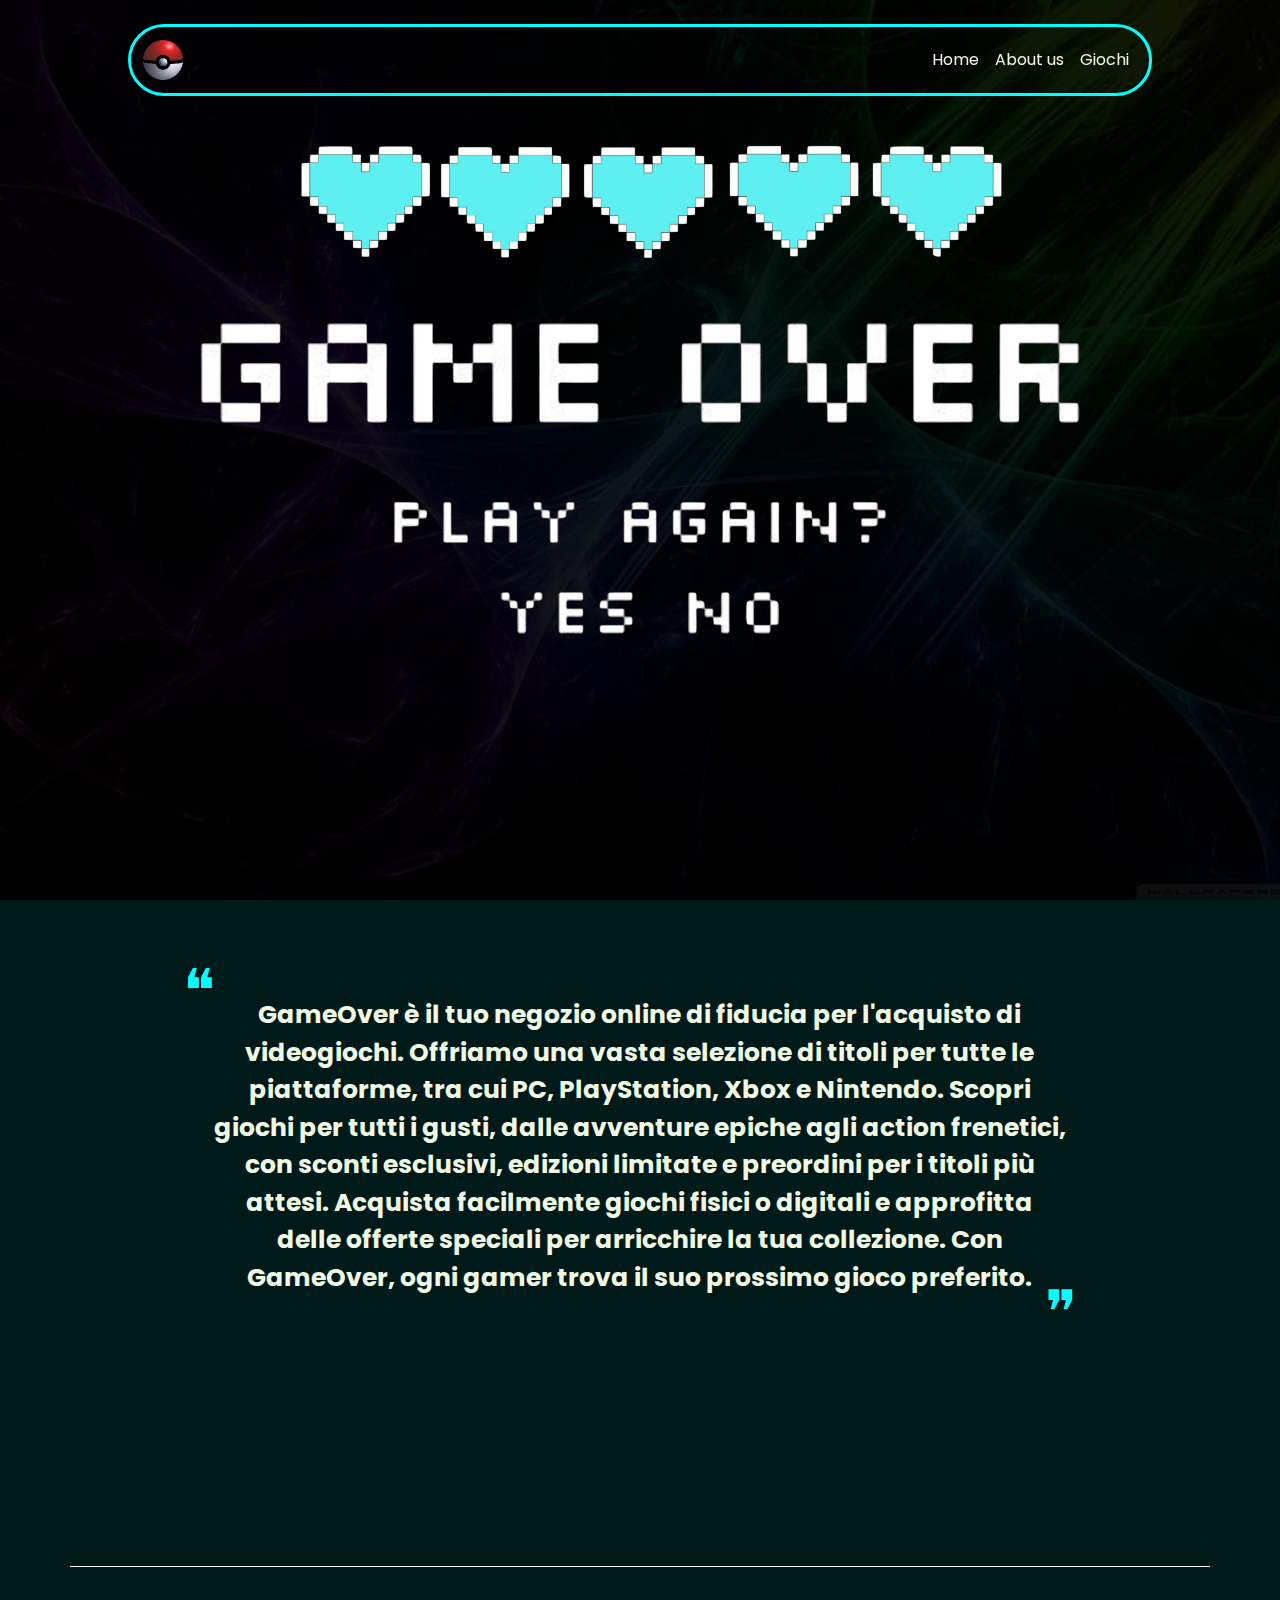
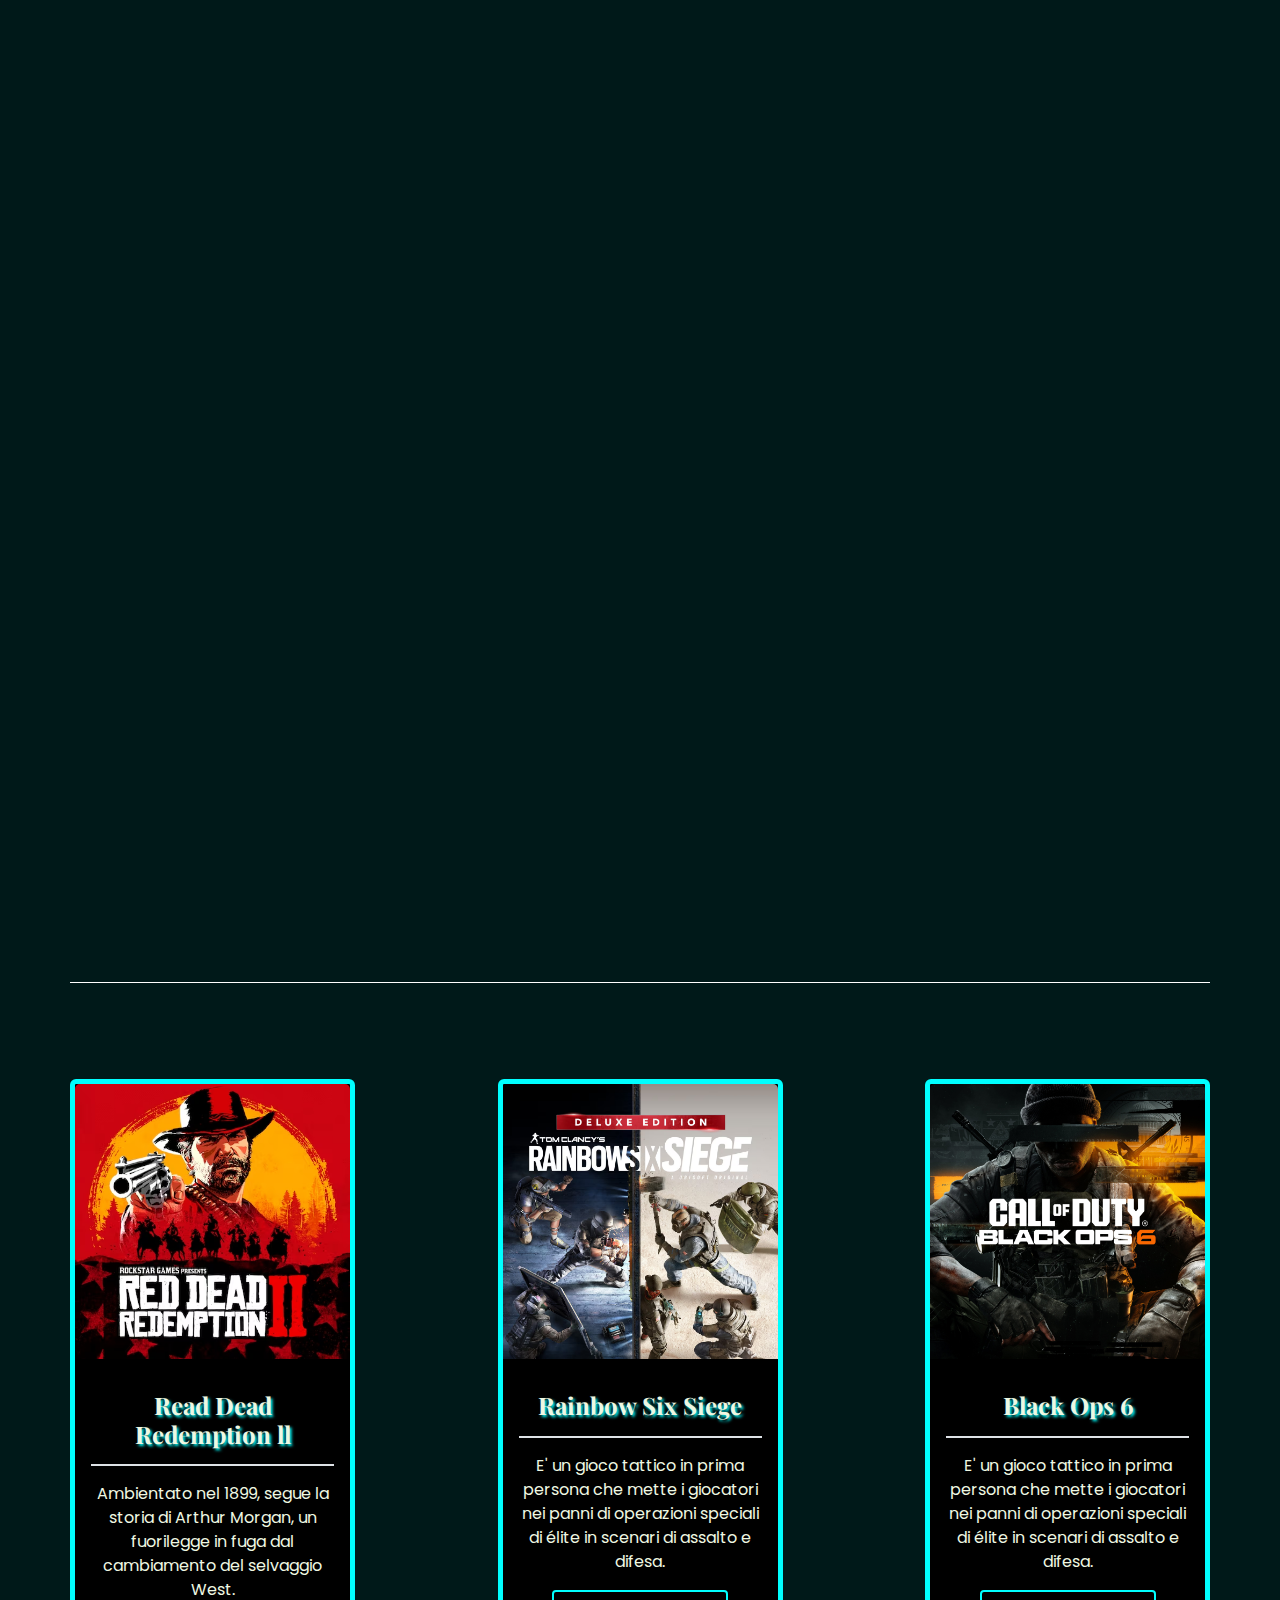
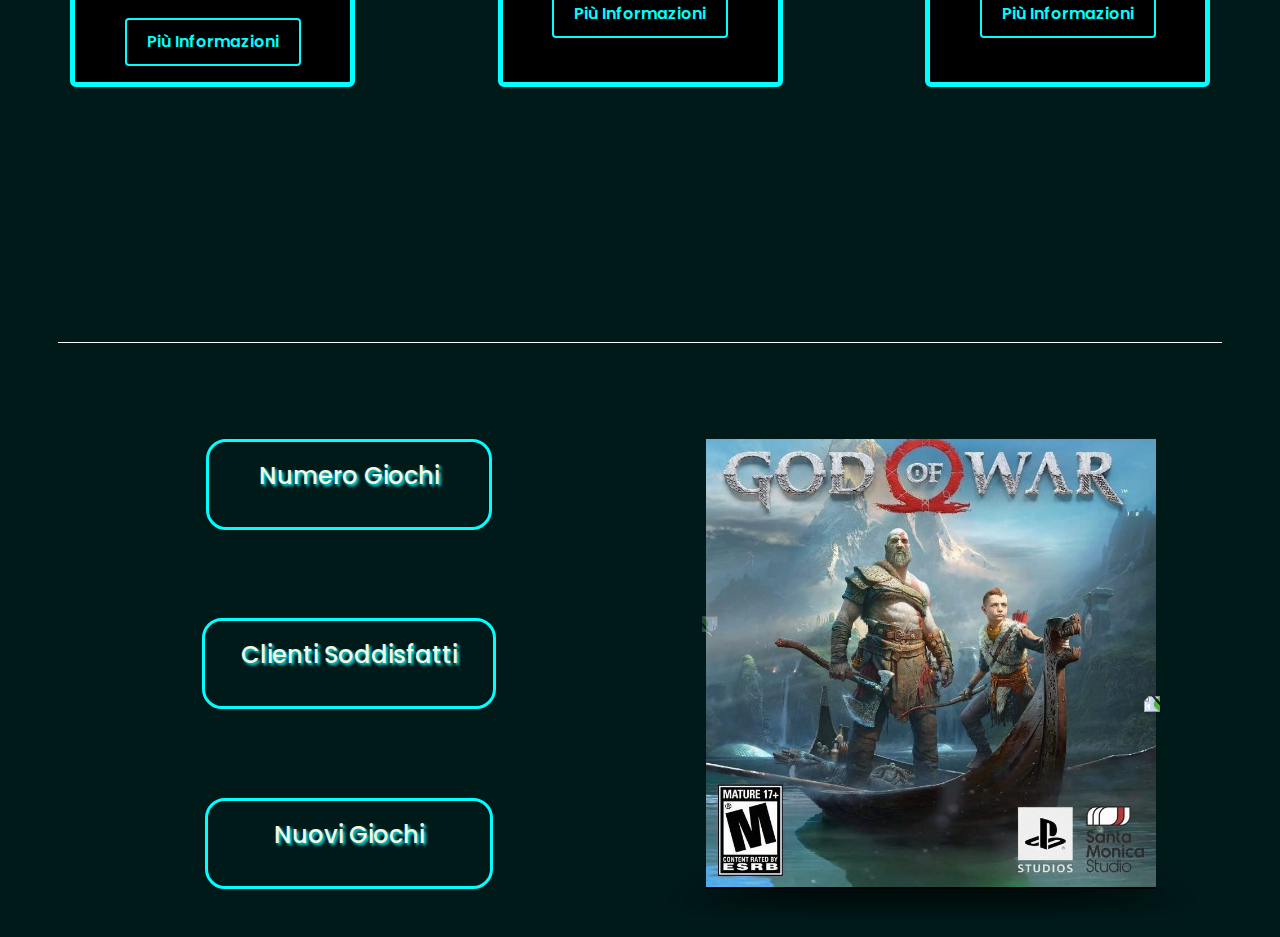
==== commit 83420ff2: "completato carosello" ====
--- a/index.html
+++ b/index.html
@@ -72,7 +72,7 @@
                 </div>
                 <div class="col-10 col-md-8 d-flex flex-column align-items-center justify-content-center text-center my-5 p-0 paragrafoHeader position-relative">
 
-                    <p class="color-s fs-5">
+                    <p class="color-s fw-bold" style="font-size: 25px;">
                         GameOver è il tuo negozio online di fiducia per l'acquisto di videogiochi. Offriamo una vasta selezione di titoli per tutte le piattaforme, tra cui PC, PlayStation, Xbox e Nintendo. 
                         Scopri giochi per tutti i gusti, dalle avventure epiche agli action frenetici, con sconti esclusivi, edizioni limitate e preordini per i titoli più attesi. 
                         Acquista facilmente giochi fisici o digitali e approfitta delle offerte speciali per arricchire la tua collezione. 
@@ -150,29 +150,40 @@
 
             <div class="row text-center">
 
-                <div class="col-6 mt-5 d-flex flex-column align-items-center justify-content-center ">
-
-                    <h4 class="color-s text-color-p-shadow fs-10">Numero Giochi</h4>
-                    <p class="color-s text-color-p-shadow fs-10 mb-5" id="numGiochi"></p>
-                
-                    <h4 class="color-s text-color-p-shadow fs-10">Clienti Soddisfatti</h4>
-                    <p class="color-s text-color-p-shadow fs-10 mb-5" id="numClienti"></p>
-        
-                    <h4 class="color-s text-color-p-shadow fs-10" >Nuovi Giochi</h4>
-                    <p class="color-s text-color-p-shadow fs-10" id="numGiochiNuovi"></p>
-     
+                <div class="col-6 mt-5 d-flex flex-column align-items-center justify-content-between ">
+
+                    <div class="box-numeri">
+                        <h4 class="color-s text-color-p-shadow fs-10">Numero Giochi</h4>
+                        <p class="color-s text-color-p-shadow fs-10" id="numGiochi"></p>
+                    </div>
+
+                    <div class="box-numeri" style="padding: 20px 36px;">
+                        <h4 class="color-s text-color-p-shadow fs-10">Clienti Soddisfatti</h4>
+                        <p class="color-s text-color-p-shadow fs-10" id="numClienti"></p>
+                    </div>
+
+                    <div class="box-numeri" style="padding: 20px 66px;">
+                        <h4 class="color-s text-color-p-shadow fs-10" >Nuovi Giochi</h4>
+                        <p class="color-s text-color-p-shadow fs-10" id="numGiochiNuovi"></p>
+                    </div>
+
                 </div>
 
                 <div class="col-6 col-md-6 mt-5 d-flex flex-column align-items-center justify-content-center">
 
                     <!-- Swiper -->
-                    <div class="swiper mySwiper">
-
-                        <div class="swiper-wrapper">
-
+                    <div class="swiper mySwiper position-relative">
+
+                    
+
+                        <div class="swiper-button-next">                    
+                            <img class="carouselNext" width="96" height="96" src="https://img.icons8.com/neon/96/expand-arrow.png" alt="expand-arrow" />
                         </div>
 
-                    </div>
+                        <div class="swiper-button-prev">
+                            <img class="carouselPrev" width="96" height="96" src="https://img.icons8.com/neon/96/expand-arrow.png" alt="expand-arrow"/>
+                        </div>
+                      
 
                 </div>
 
@@ -186,6 +197,7 @@
 
 
 <!-- Swiper JS -->
+
     <script src="https://cdn.jsdelivr.net/npm/swiper@11/swiper-bundle.min.js"></script>
 
 <!-- BOOTSTRAP -->
--- a/style.css
+++ b/style.css
@@ -222,10 +222,20 @@
 
 
 /* SEZIONE I NOSTRI NUMERI */
+.box-numeri{
+
+    border: 3px solid var(--color-p);
+    
+    text-align: center;
+    padding: 20px 50px;
+    border-radius: 20px;
+    
+}
+
 
 .swiper {
-    width: 400px;
-    height: 400px;
+    width: 450px;
+    height: 450px;
     background-color: rgba(0, 0, 0, 0.9);
   }
 
@@ -239,6 +249,23 @@
     display: block;
     width: 100%;
   }
+
+  .carouselNext {
+    transform: rotate(-90deg);
+    position: absolute;
+    left: 25px;
+  }
+
+  .carouselPrev {
+    transform: rotate(90deg);
+    position: absolute;
+    right: 25px;
+  }
+
+  .swiper-button-next, .swiper-button-prev {
+   
+    color: transparent; 
+}
 
 
 /* SEZIONE CARDS */
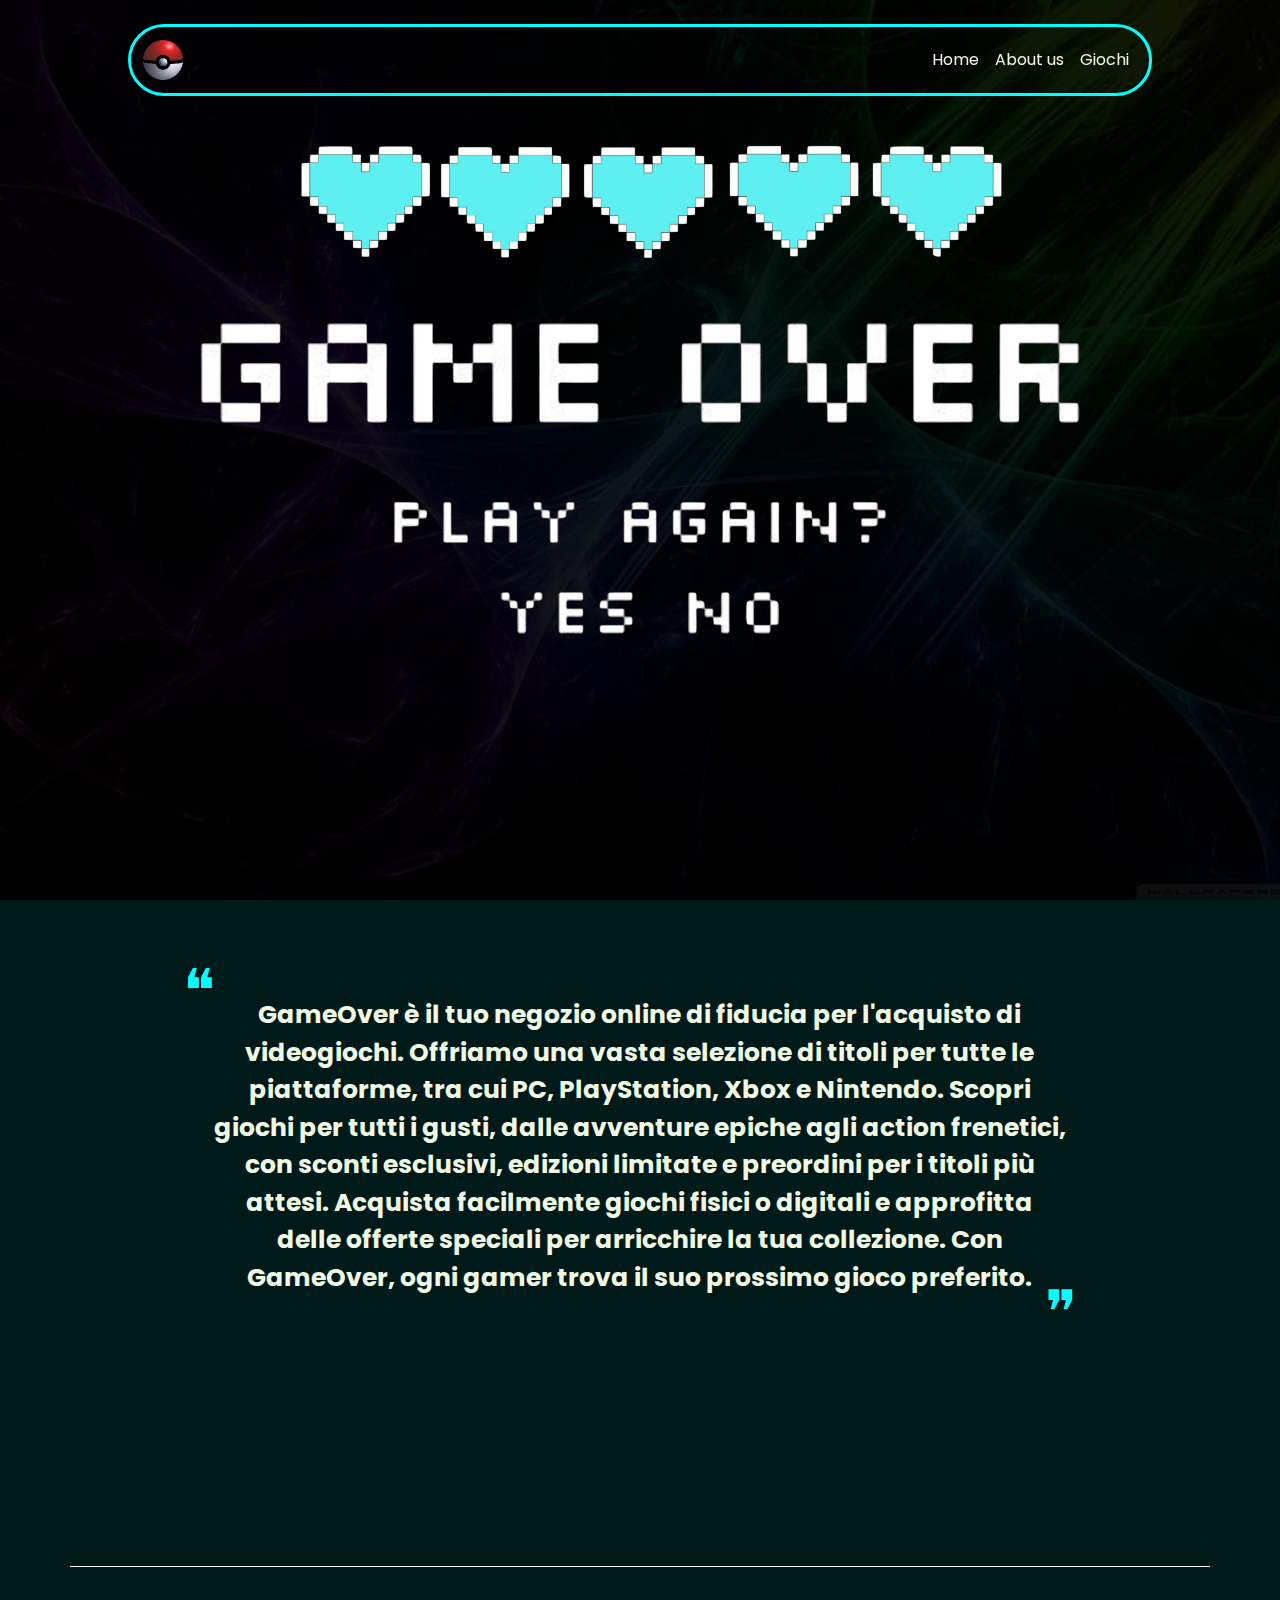
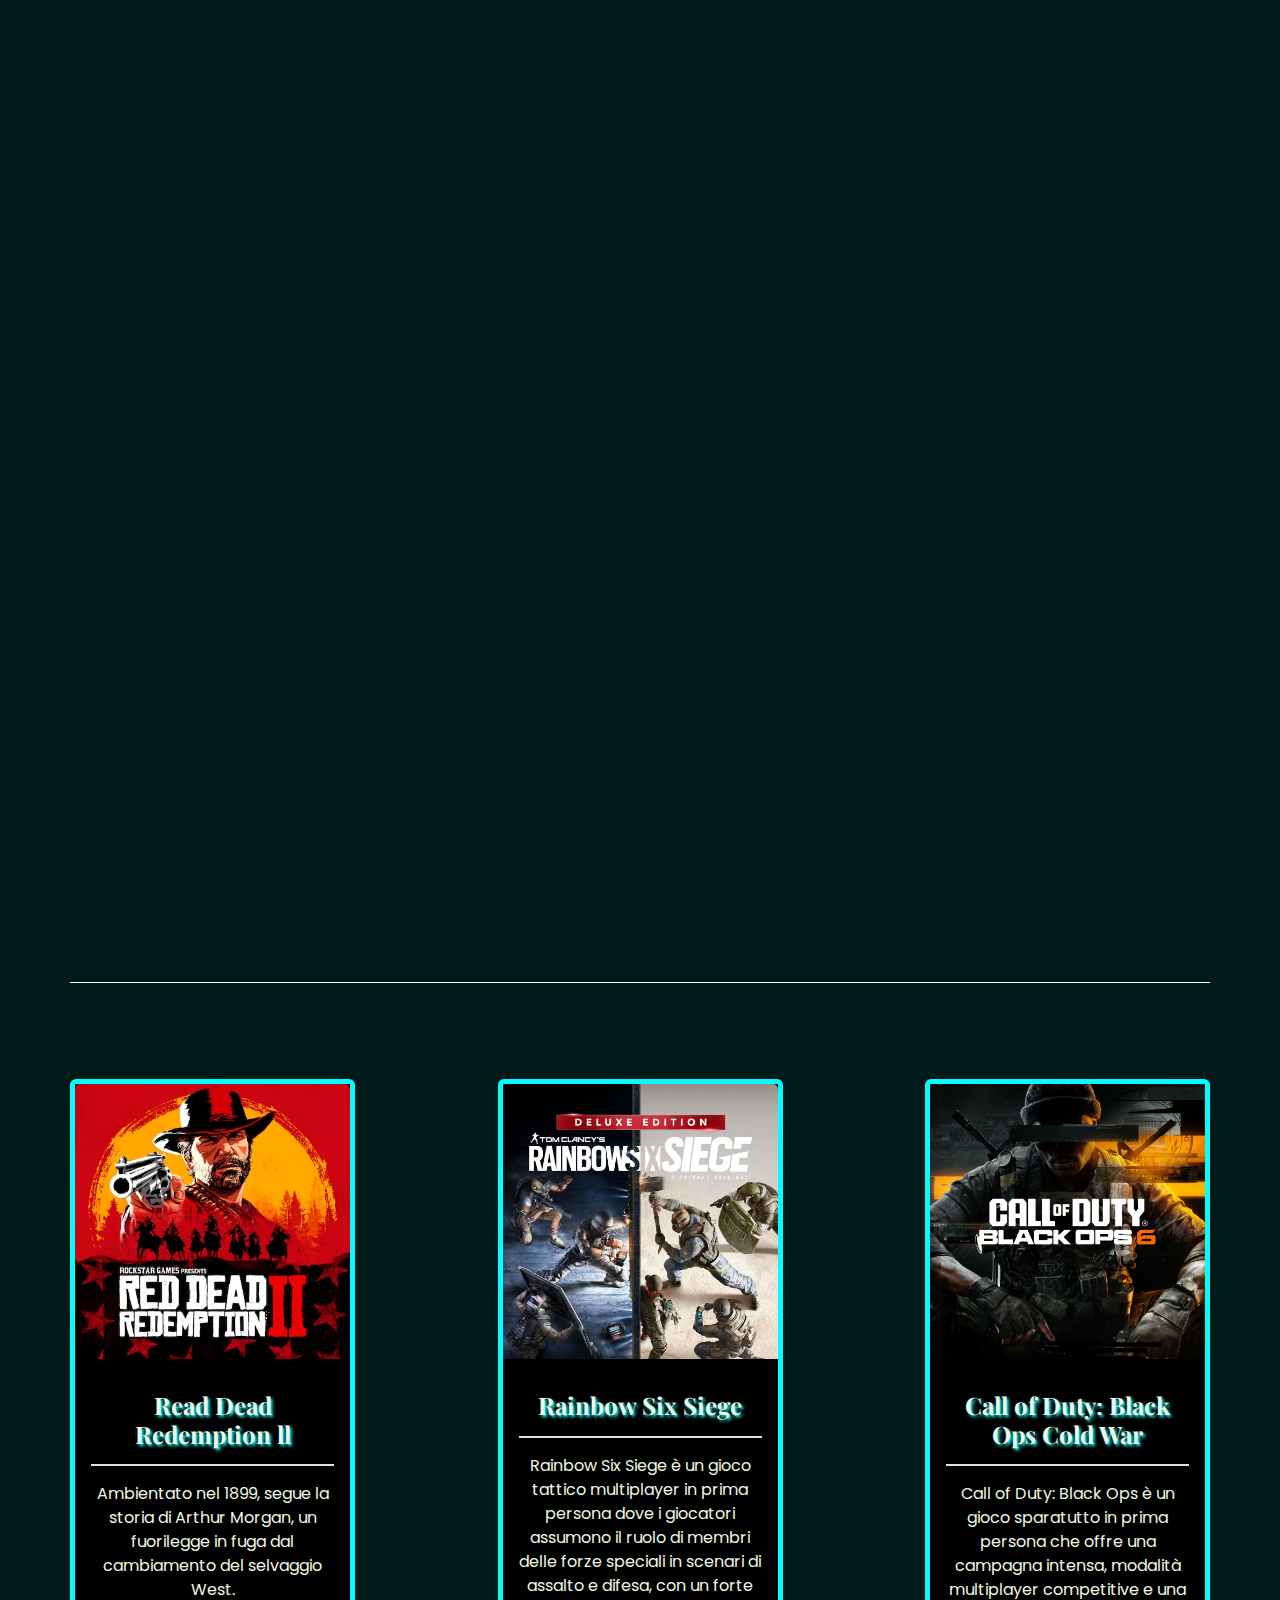
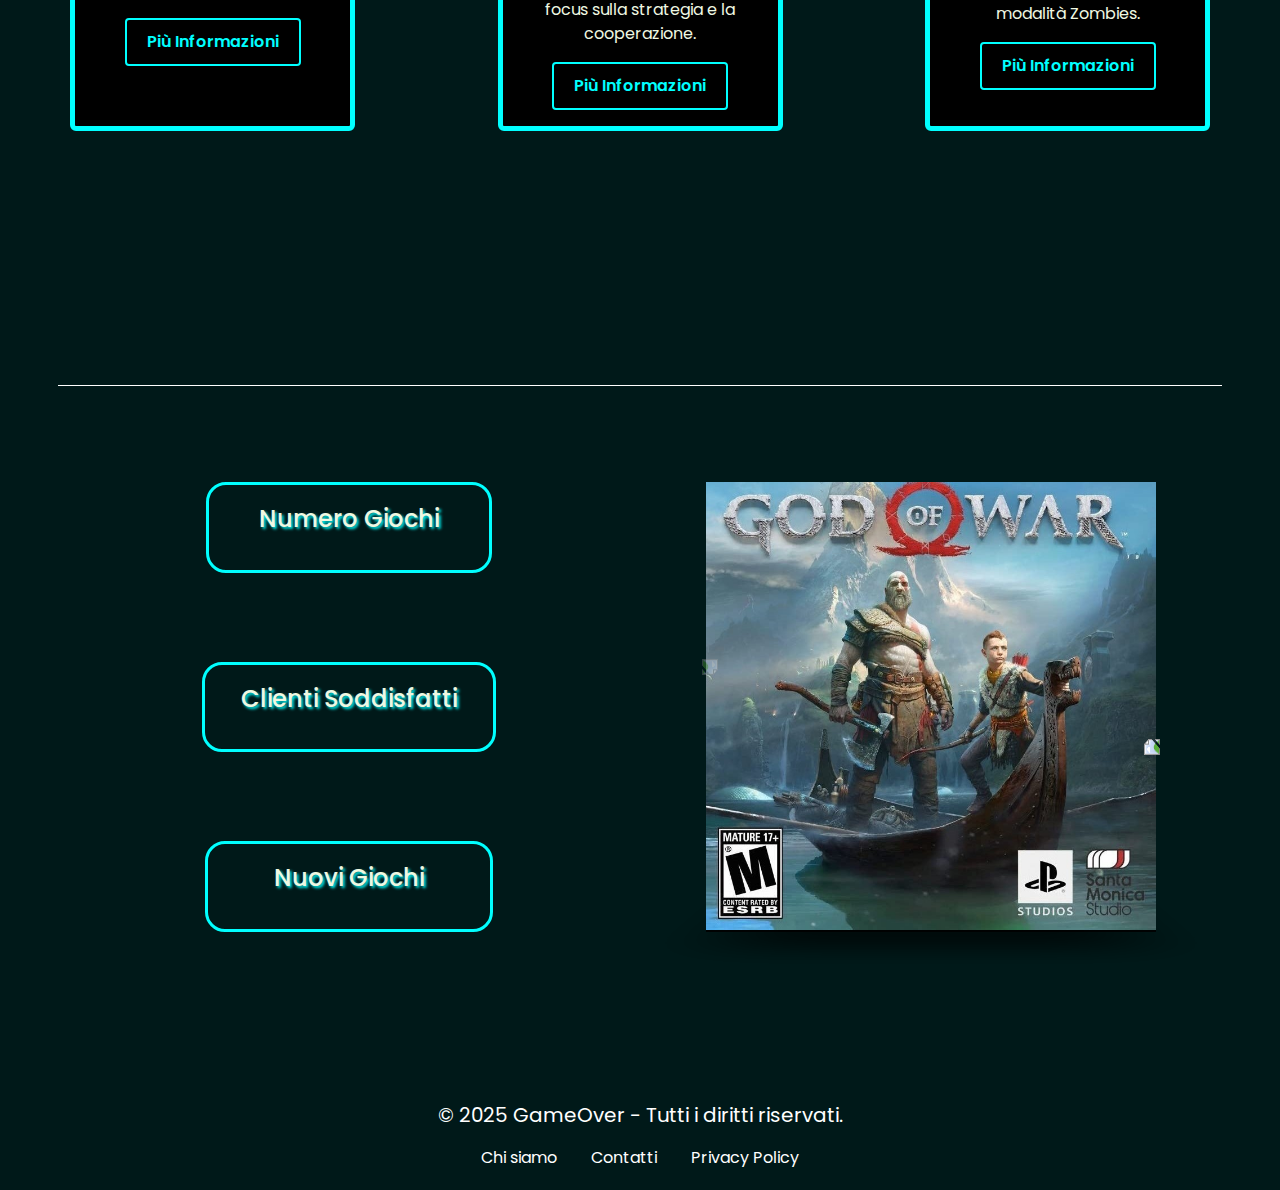
==== commit 45a948a6: "aggiunto footer" ====
--- a/index.html
+++ b/index.html
@@ -192,6 +192,25 @@
         </div>
 
     </section>
+
+    <footer>
+
+        <div class="footer-content">
+
+            <p>&copy; 2025 GameOver - Tutti i diritti riservati.</p>
+
+            <ul class="footer-links m-0 p-0 mt-3">
+
+                <li><a href="./index.html">Chi siamo</a></li>
+                <li><a href="./index.html">Contatti</a></li>
+                <li><a href="./index.html">Privacy Policy</a></li>
+
+            </ul>
+
+        </div>
+
+    </footer>
+    
 <!-- Fine sezione i nostri numeri -->
 
 
--- a/style.css
+++ b/style.css
@@ -66,7 +66,7 @@
   background-attachment: fixed;
   background-position: center;
   overflow-x: hidden; /* Nasconde il contenuto che eccede a destra */
-  min-height: 100vh;
+  /* min-height: 100vh; */
 
   position: relative
 }
@@ -295,6 +295,41 @@
     border-bottom: var(--color-p) 20px groove;
 }
 
+footer {
+    margin-top: 100px;
+    color: #fff;
+    padding: 20px 0;
+    text-align: center;
+}
+
+.footer-content p {
+    margin: 0;
+    font-size: 20px;
+}
+
+.footer-links {
+    list-style: none;
+    padding: 0;
+    margin: 10px 0 0;
+}
+
+.footer-links li {
+    display: inline;
+    margin: 0 15px;
+}
+
+.footer-links a {
+    color: #fff;
+    text-decoration: none;
+    font-size: 16px;
+}
+
+.footer-links a:hover {
+    text-decoration: underline;
+    color: cyan;
+}
+
+
 
 /* MEDIA QUERY PER SMARTPHONE */
 @media (max-width: 767px) {
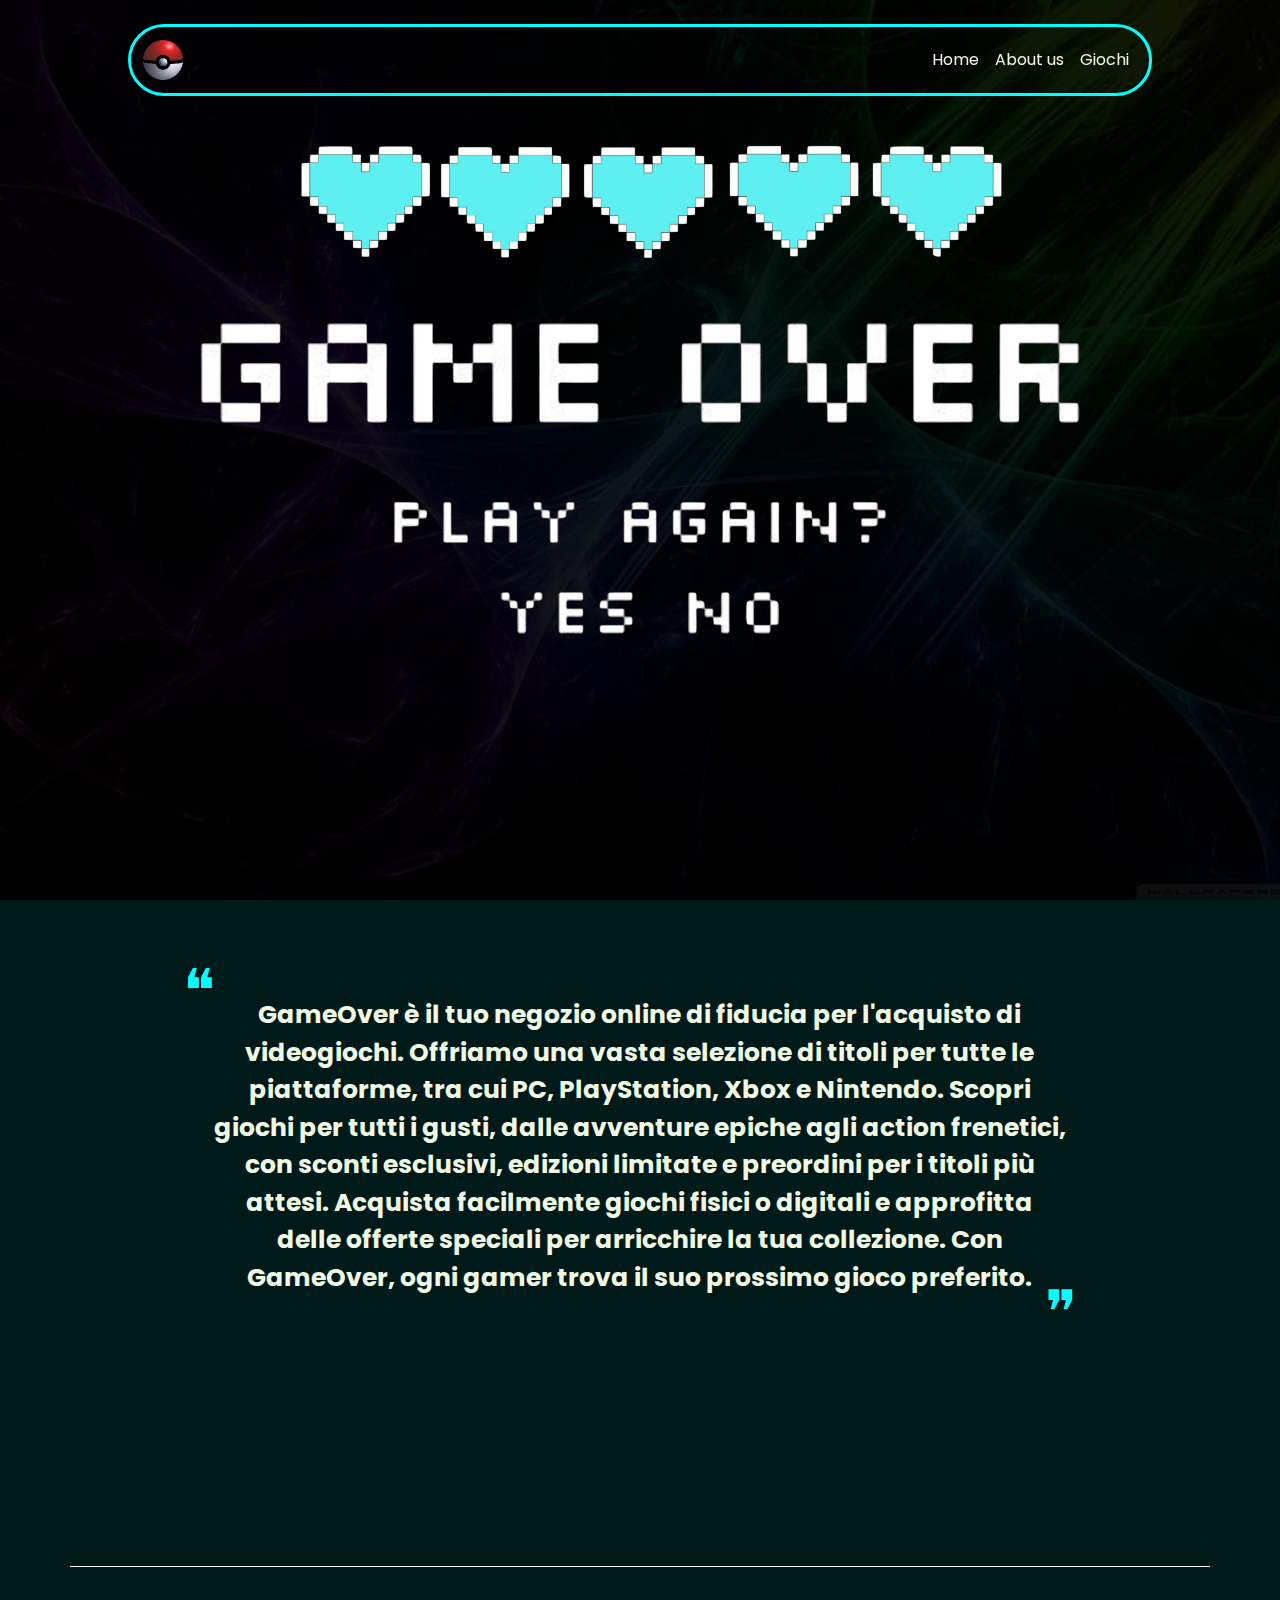
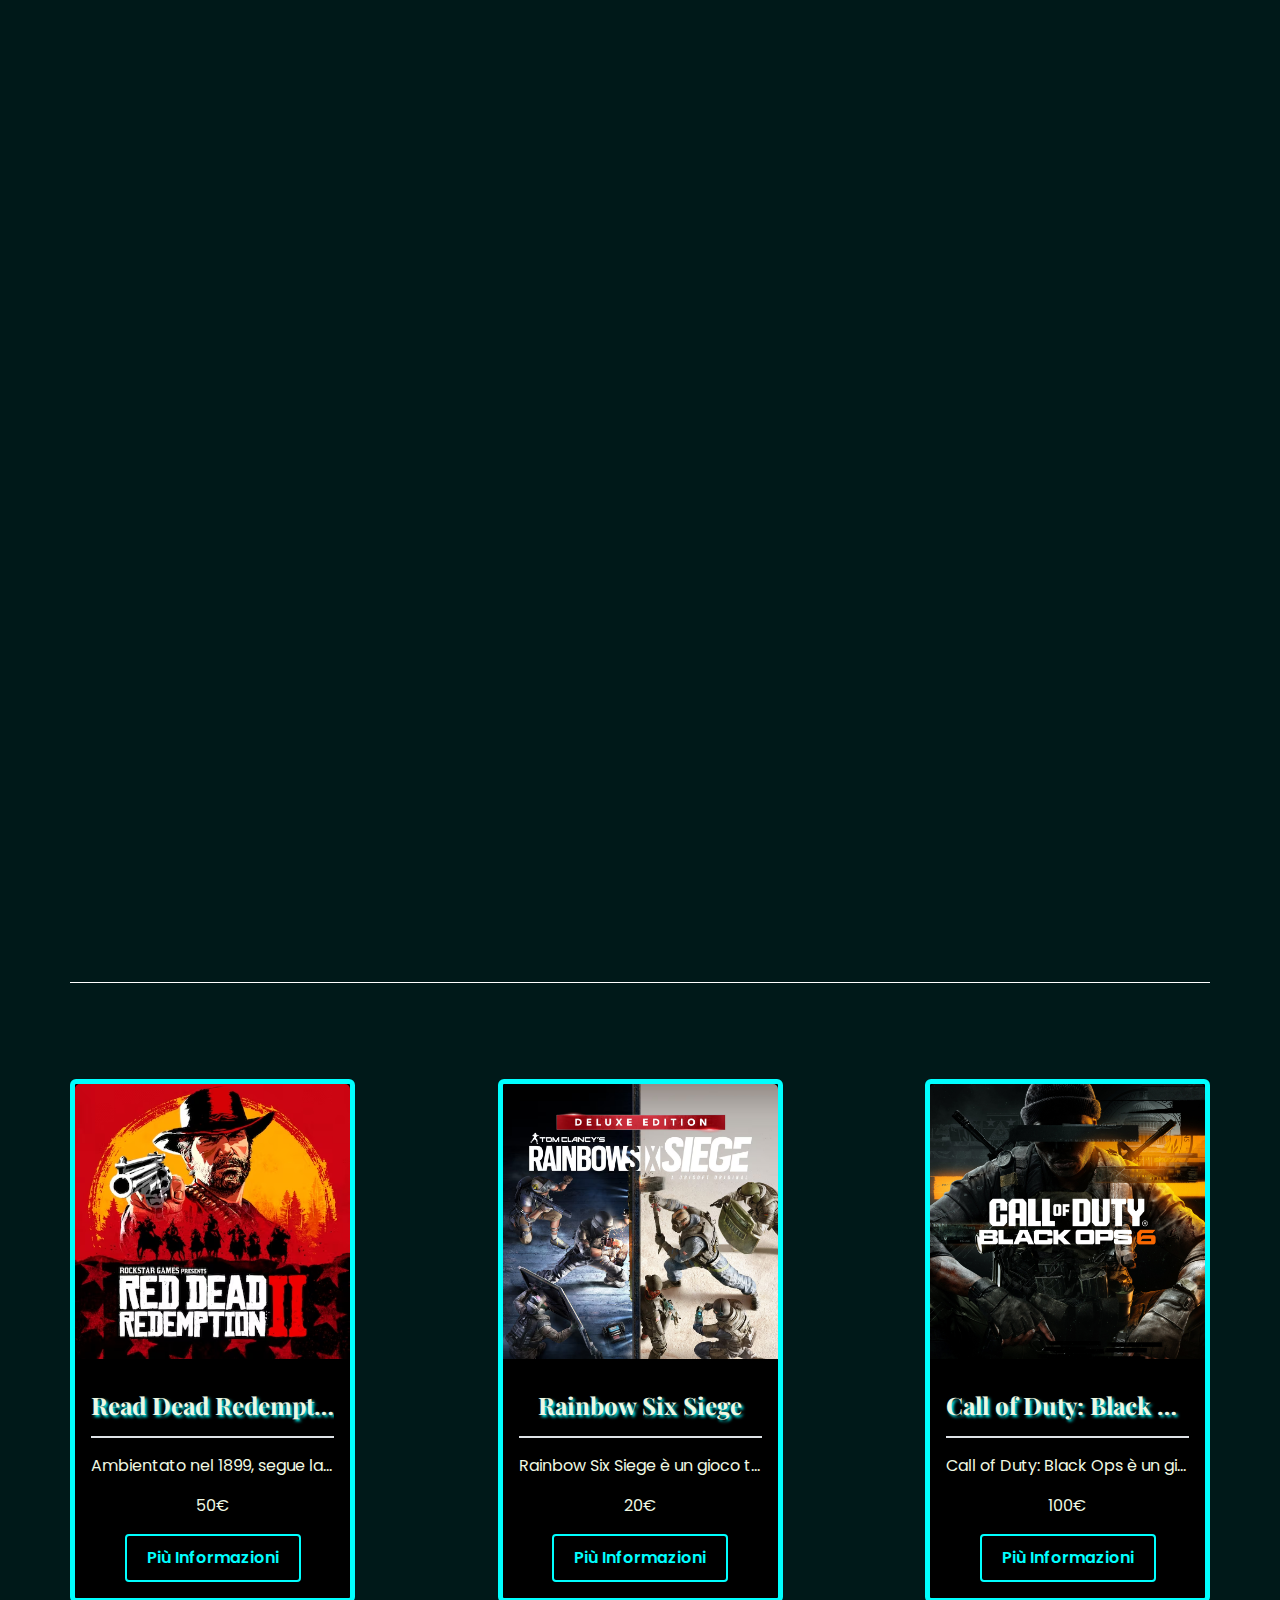
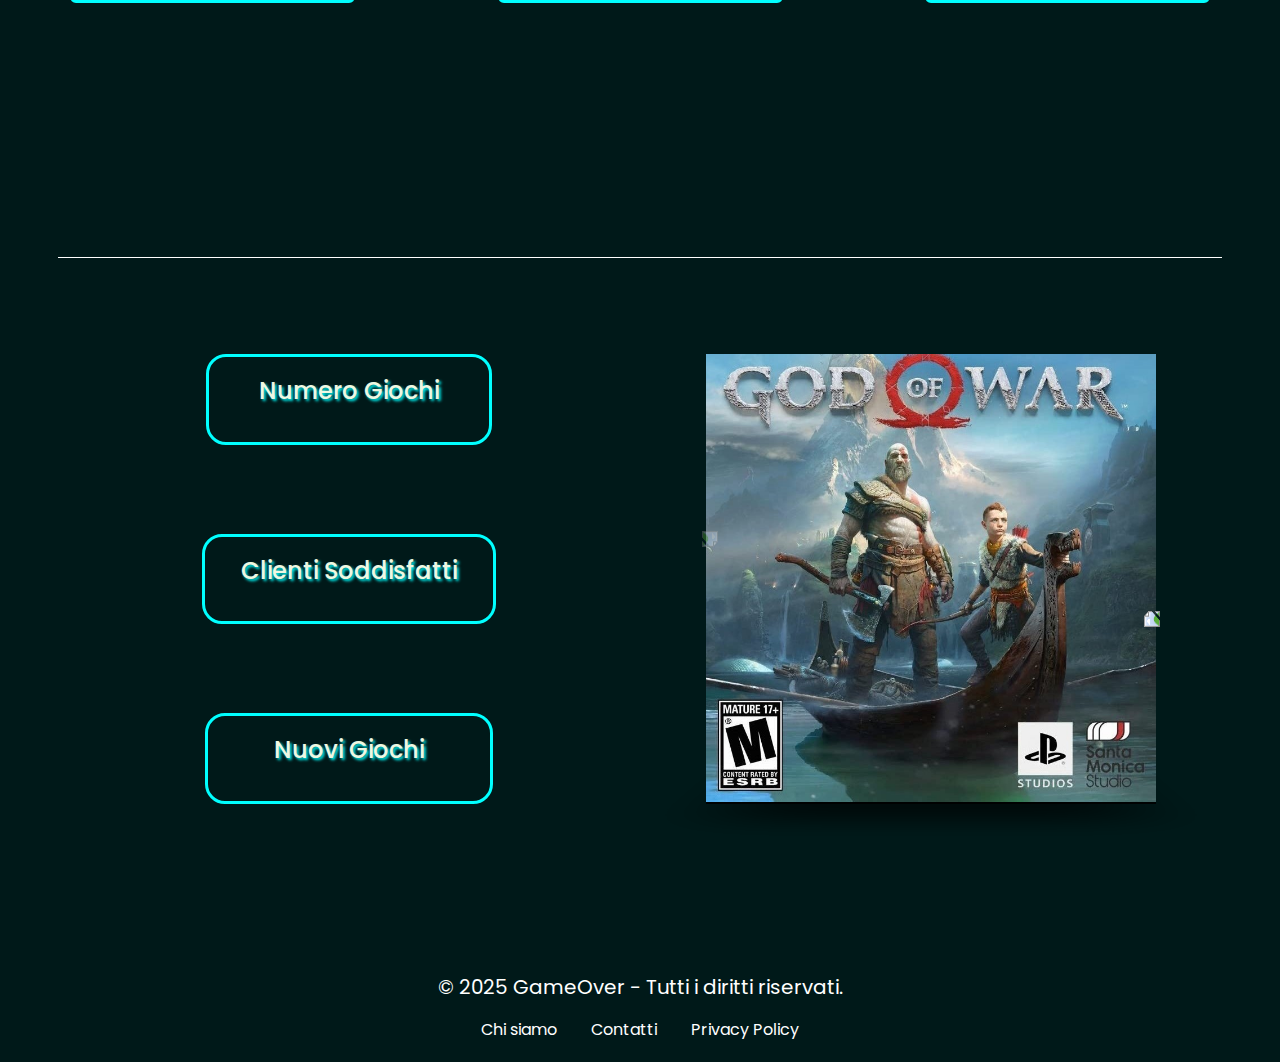
==== commit 2690082b: "aggiunto prezzo alle card e modificata la lunghezza massima visualizzata del testo" ====
--- a/index.html
+++ b/index.html
@@ -25,7 +25,7 @@
 
             <div class="container d-flex justify-content-center">
 
-                <a id="logo" class="navbar-brand" href="#" >
+                <a id="logo" class="navbar-brand" href="./index.html" >
                     <img  src="./media/pngimg.com - pokeball_PNG7.png" alt="Bootstrap" width="40" height="40">
                   </a>
 
